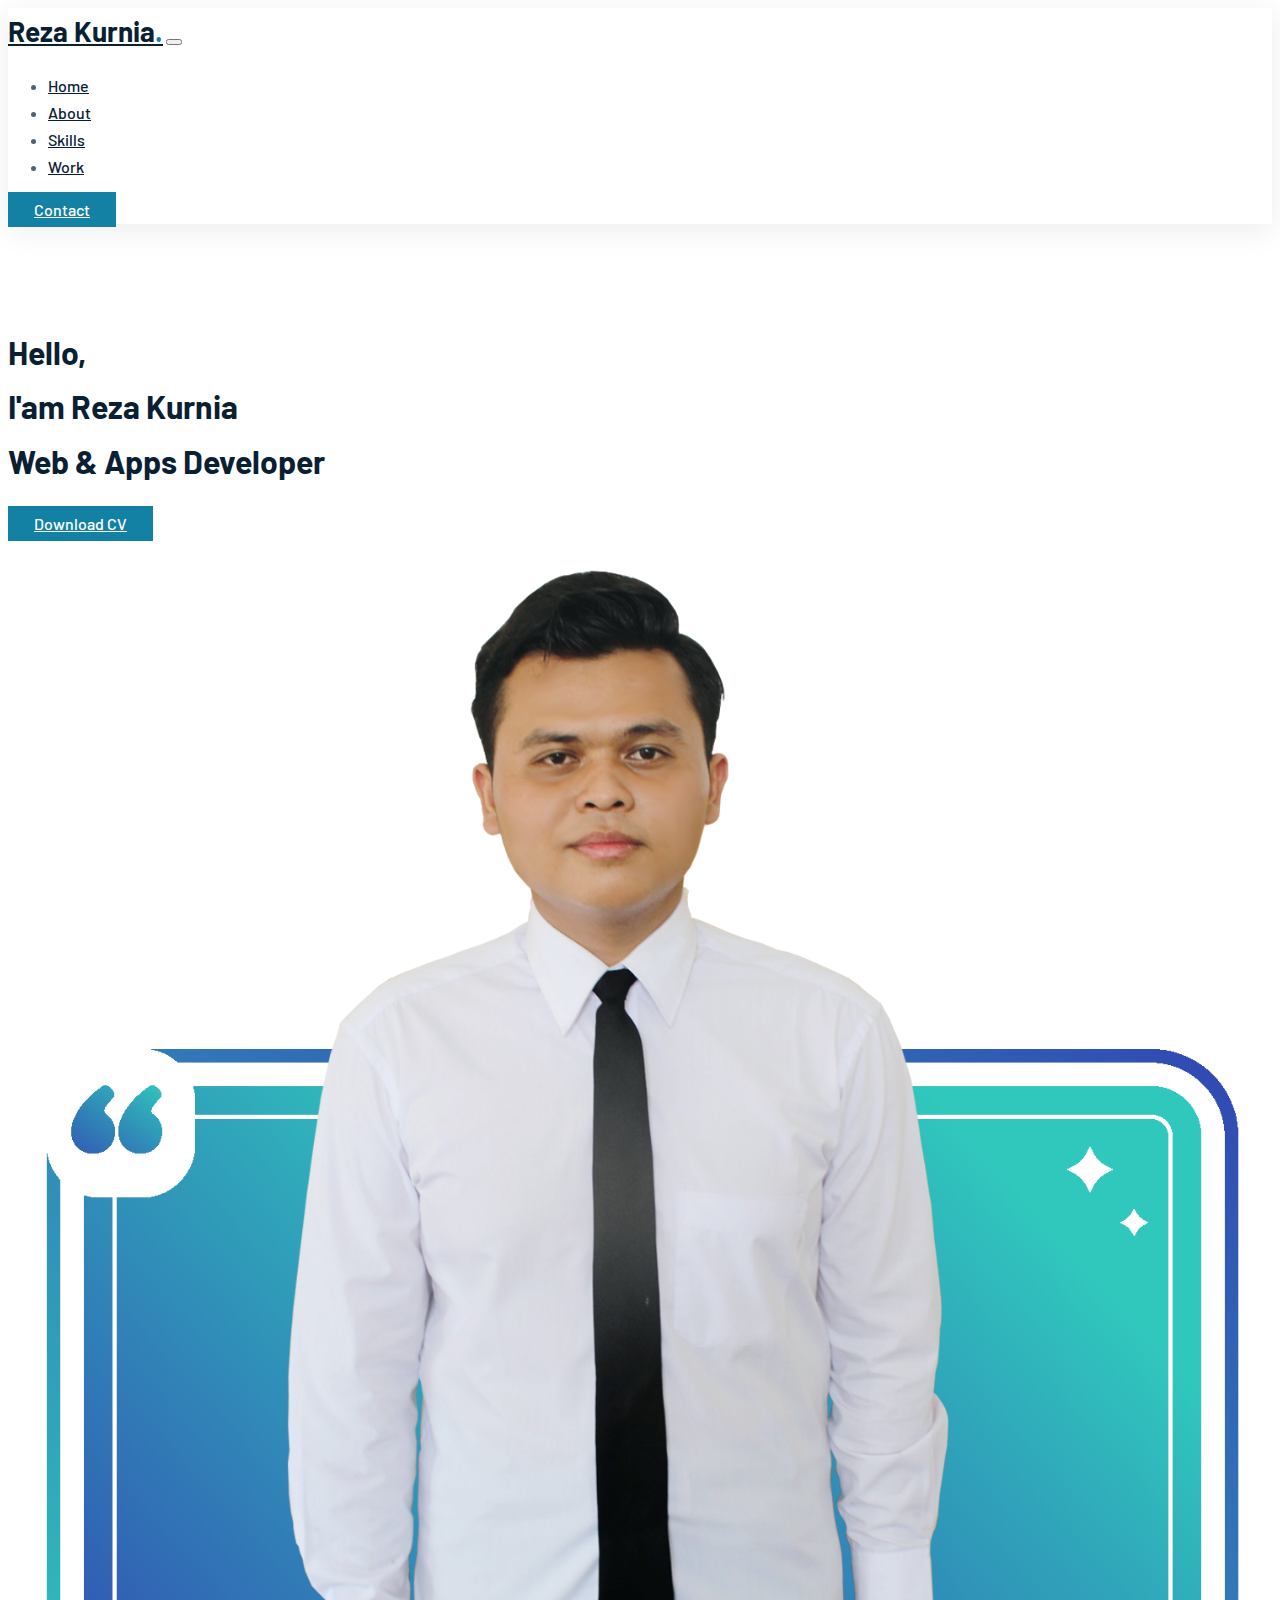
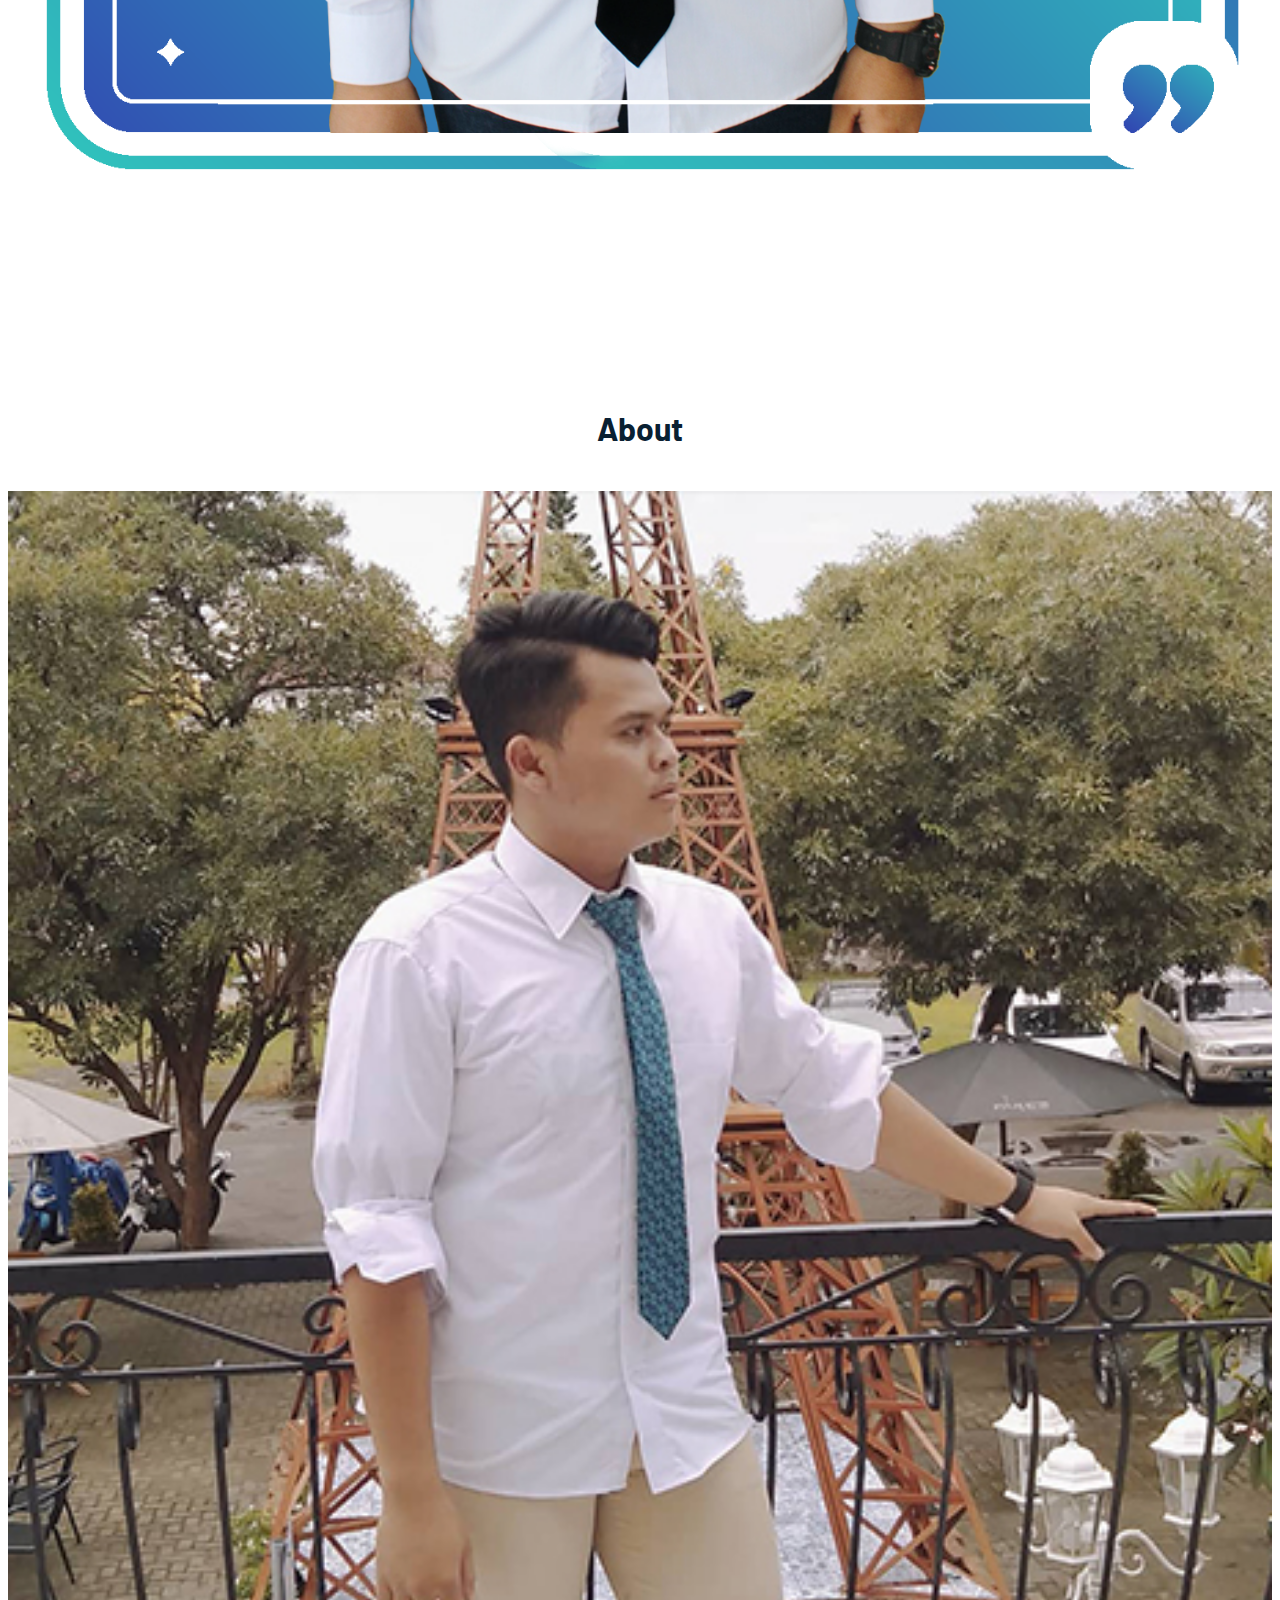
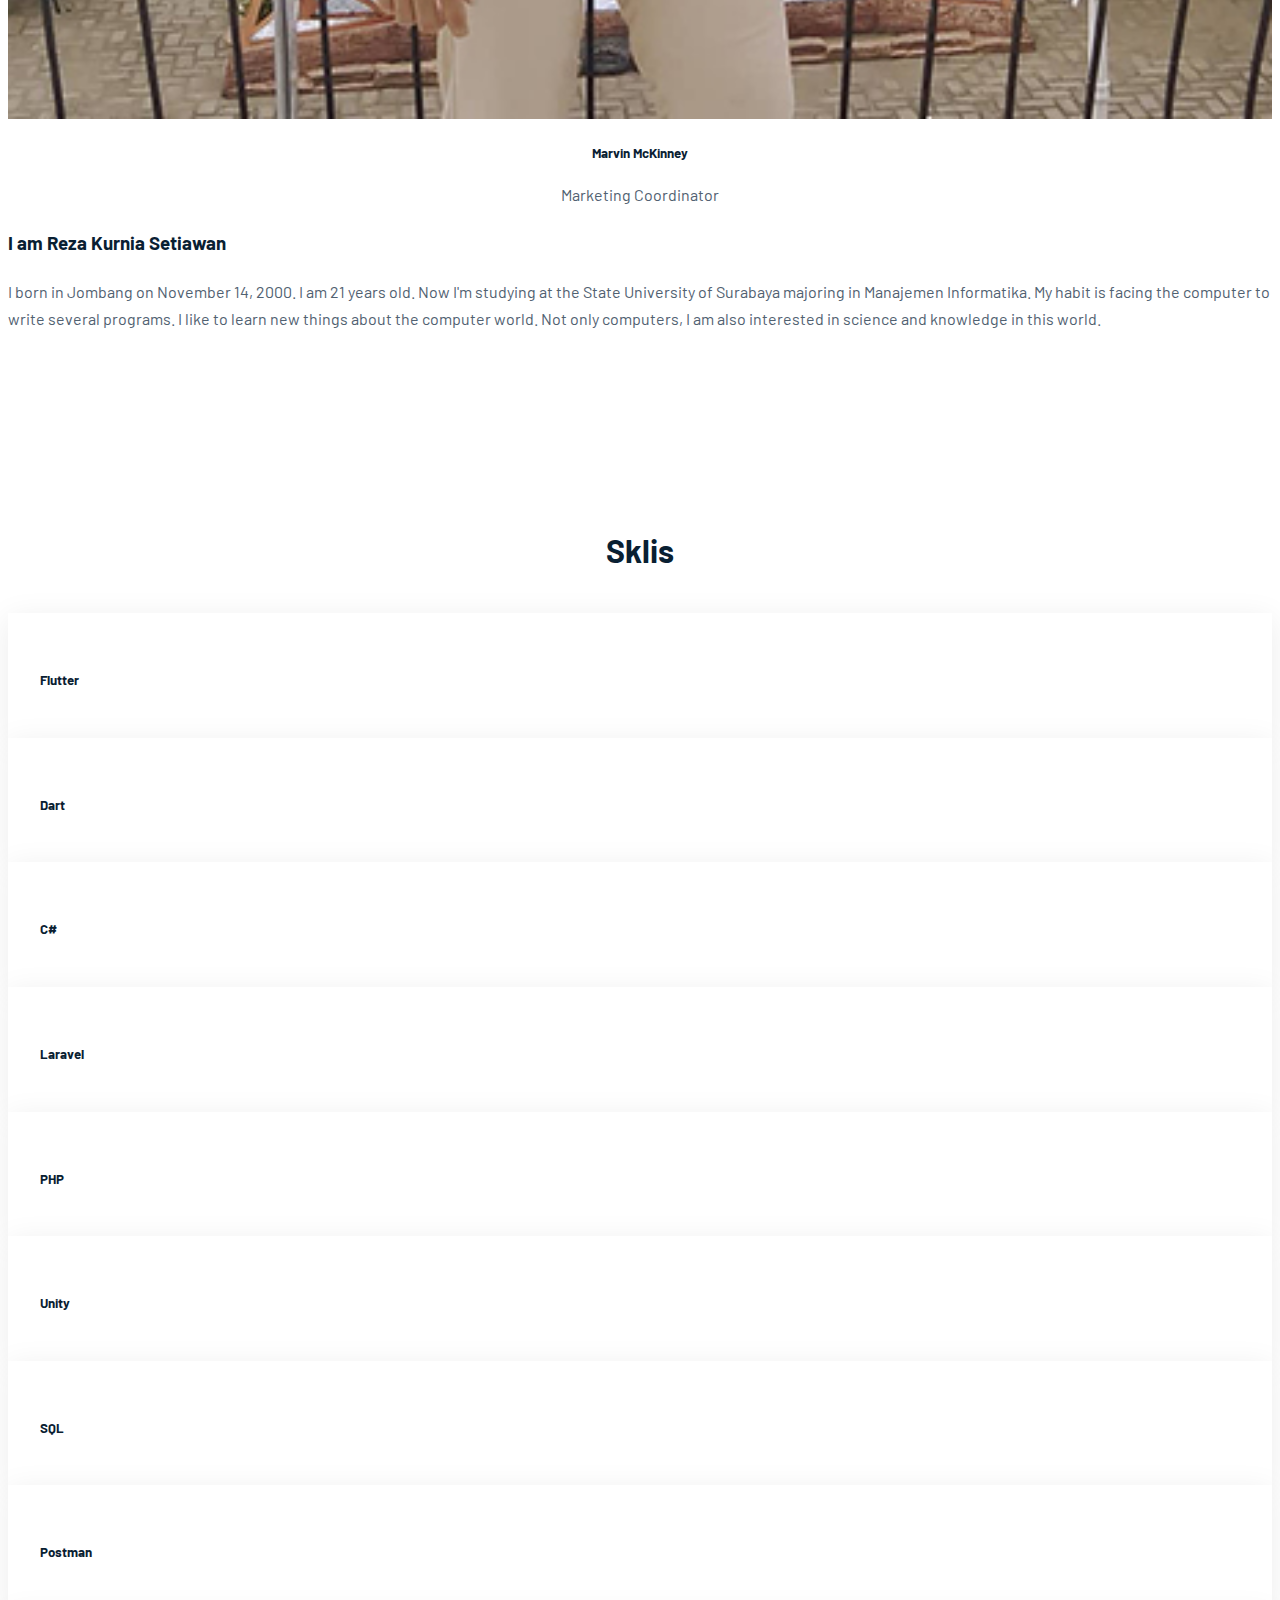
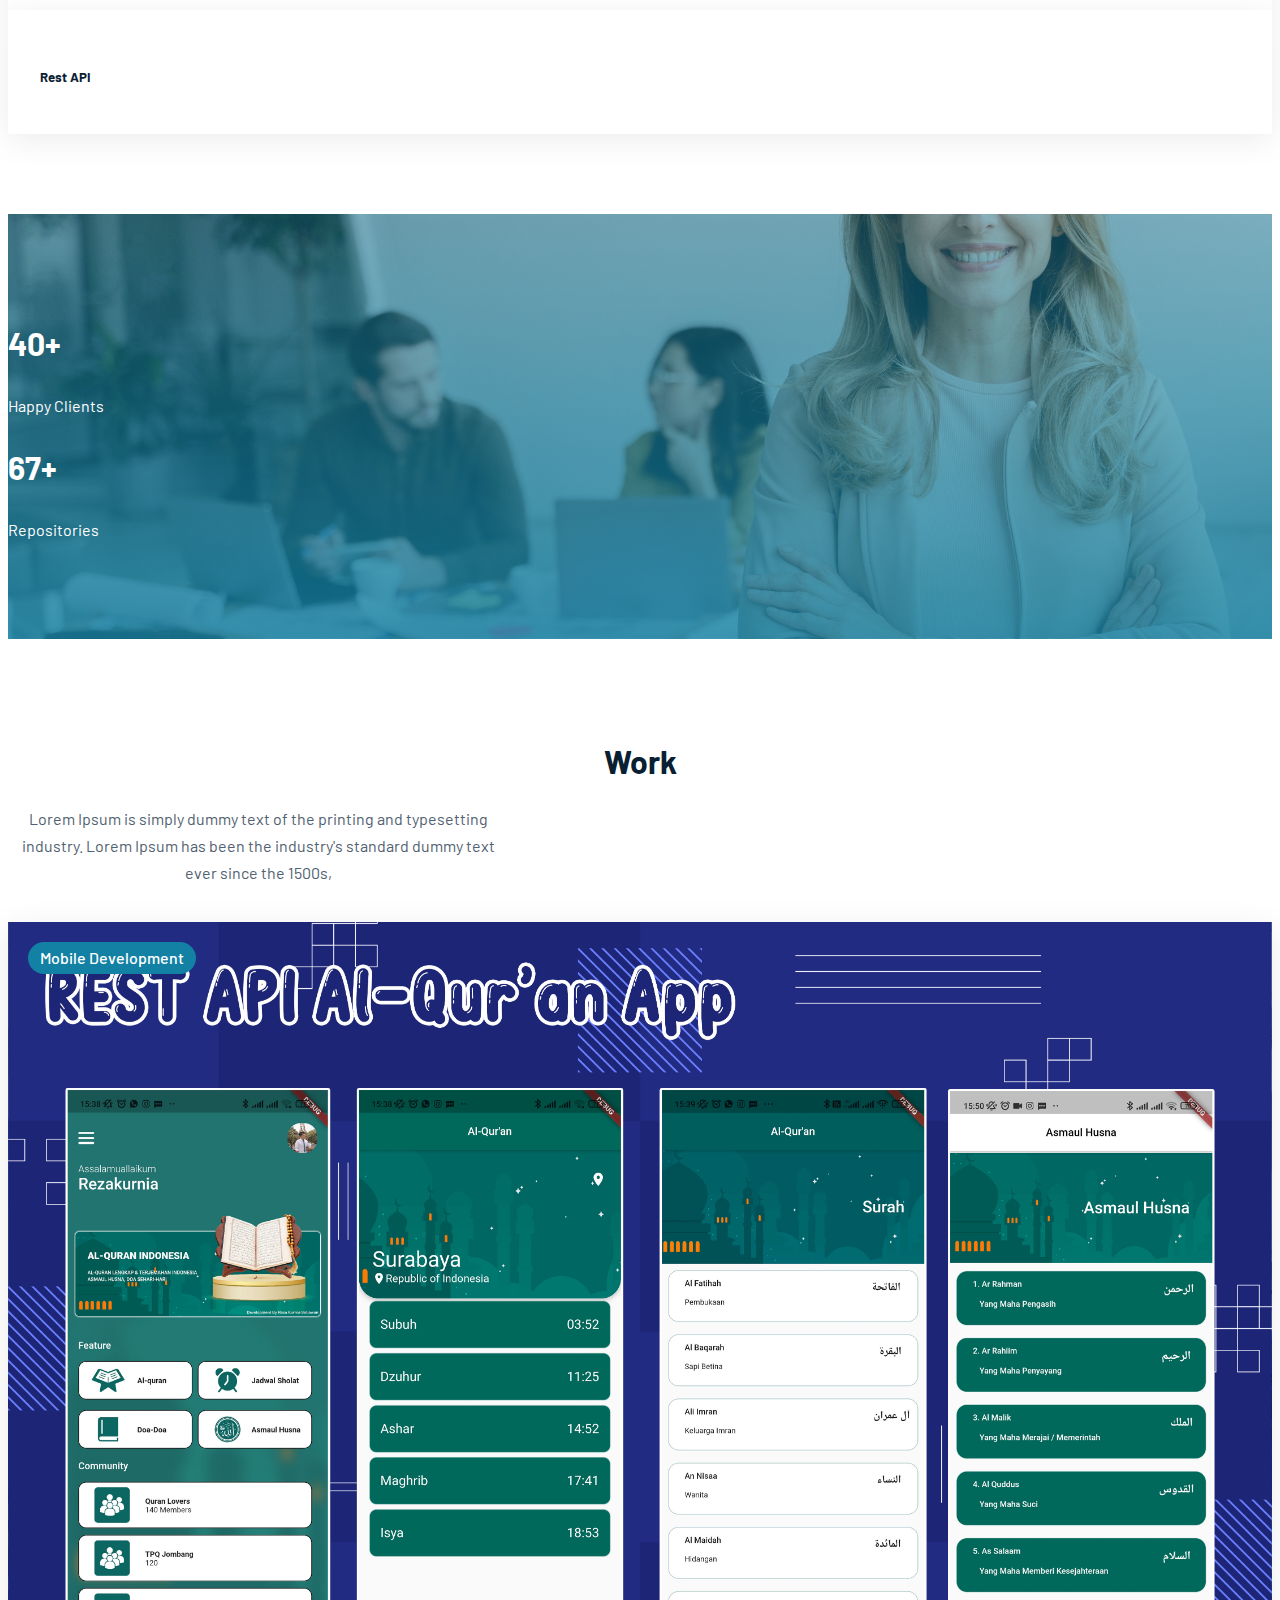
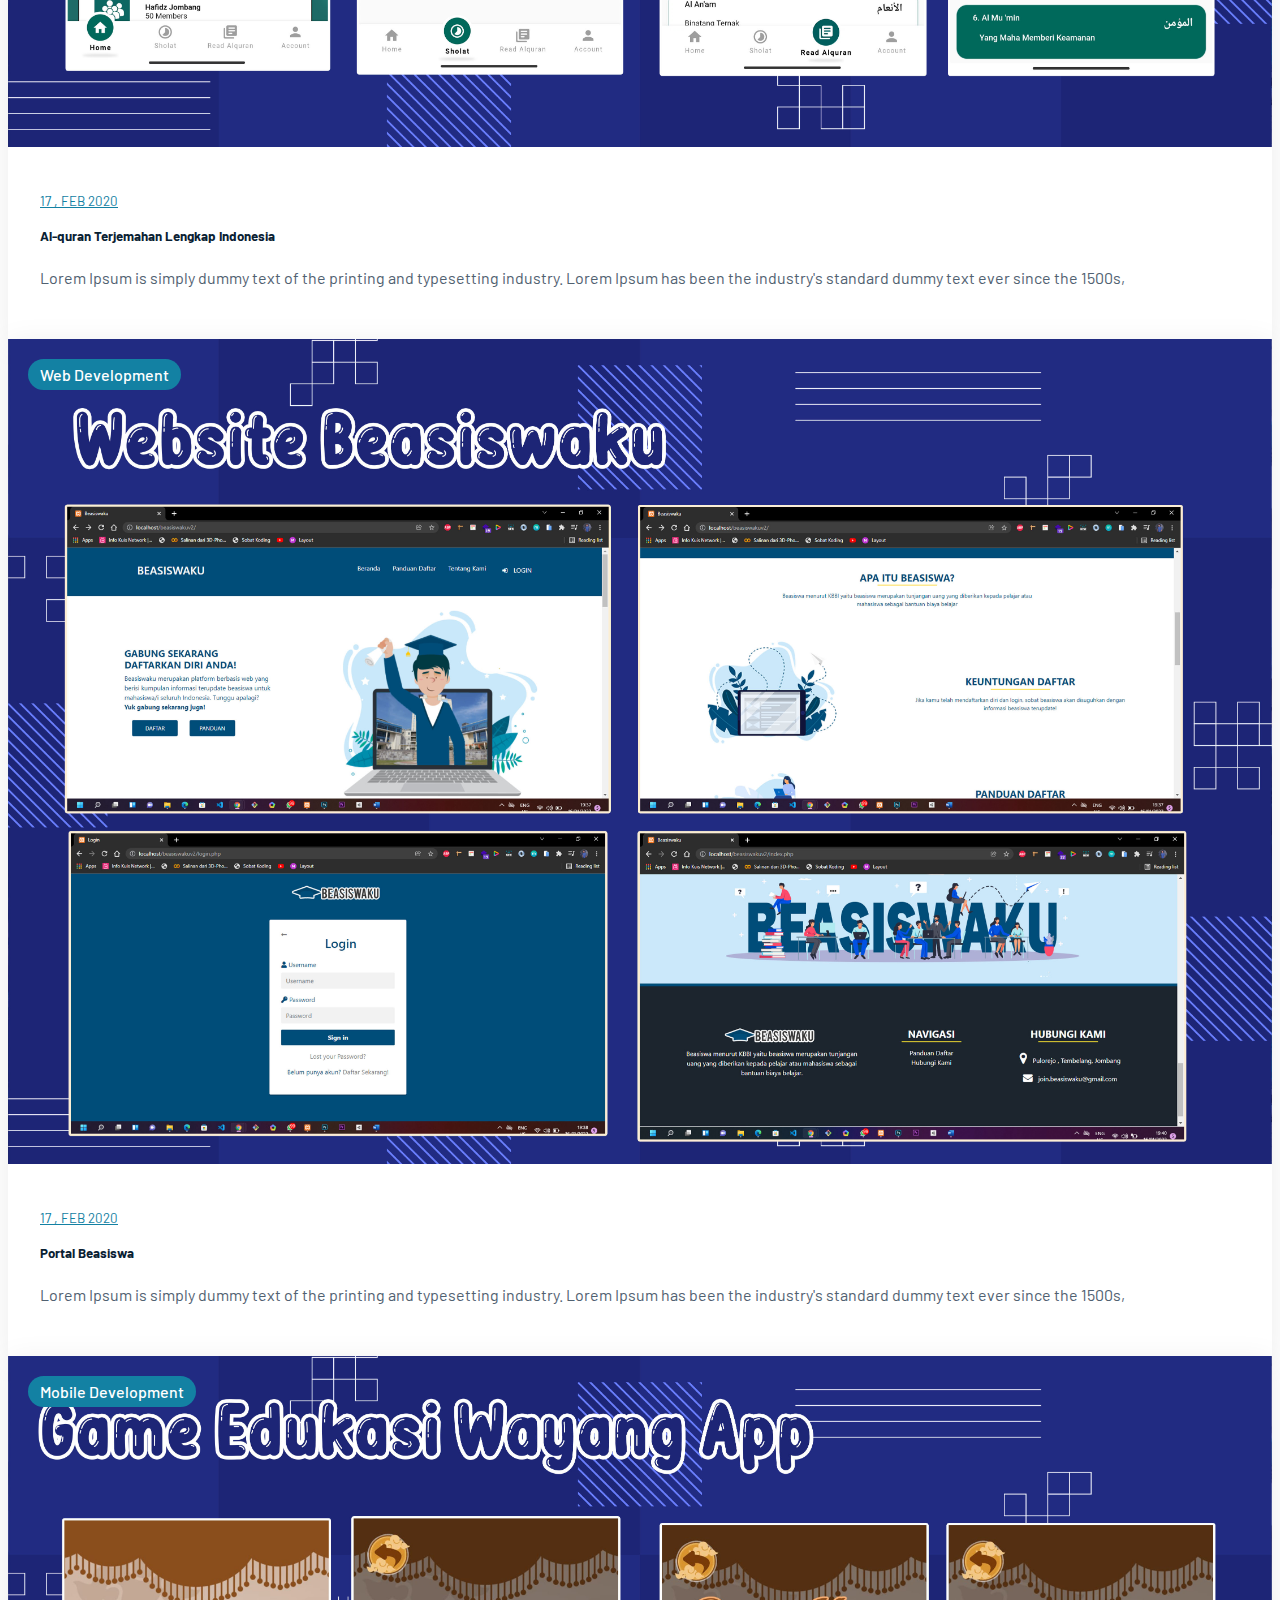
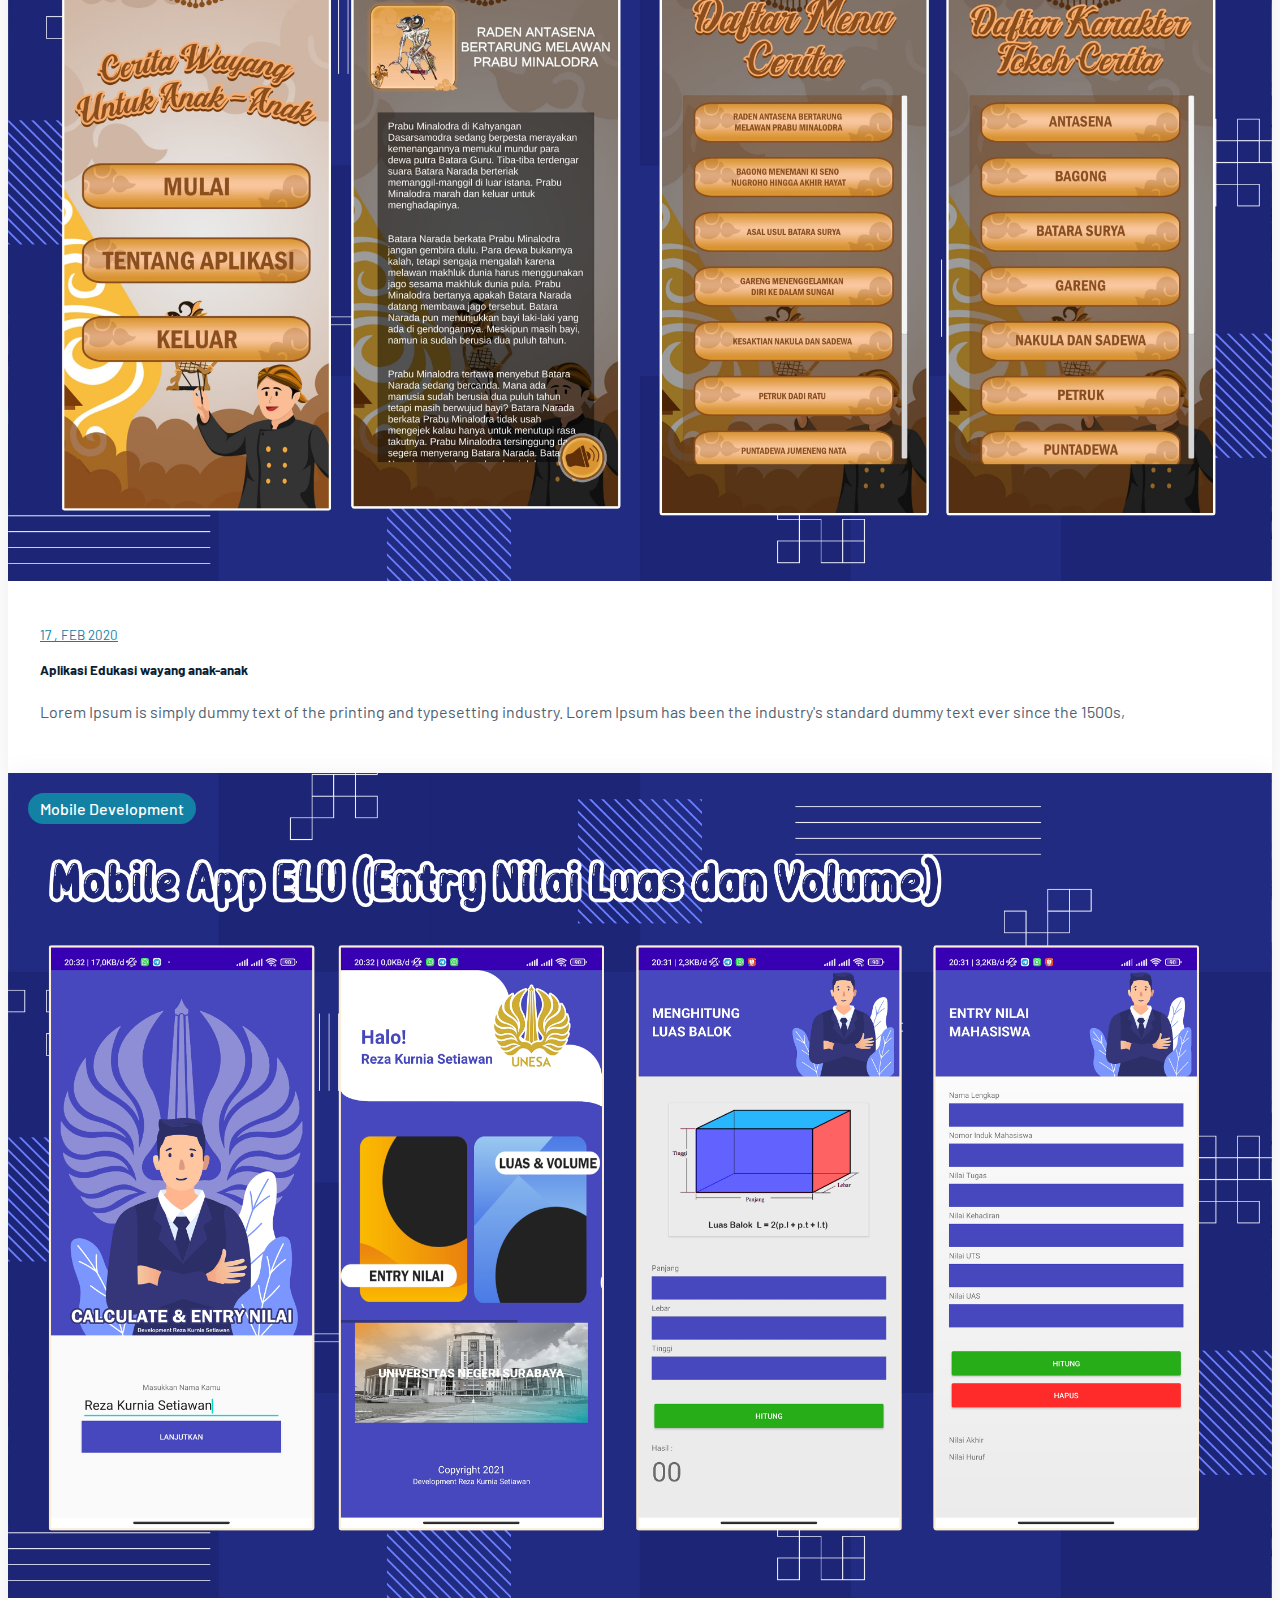
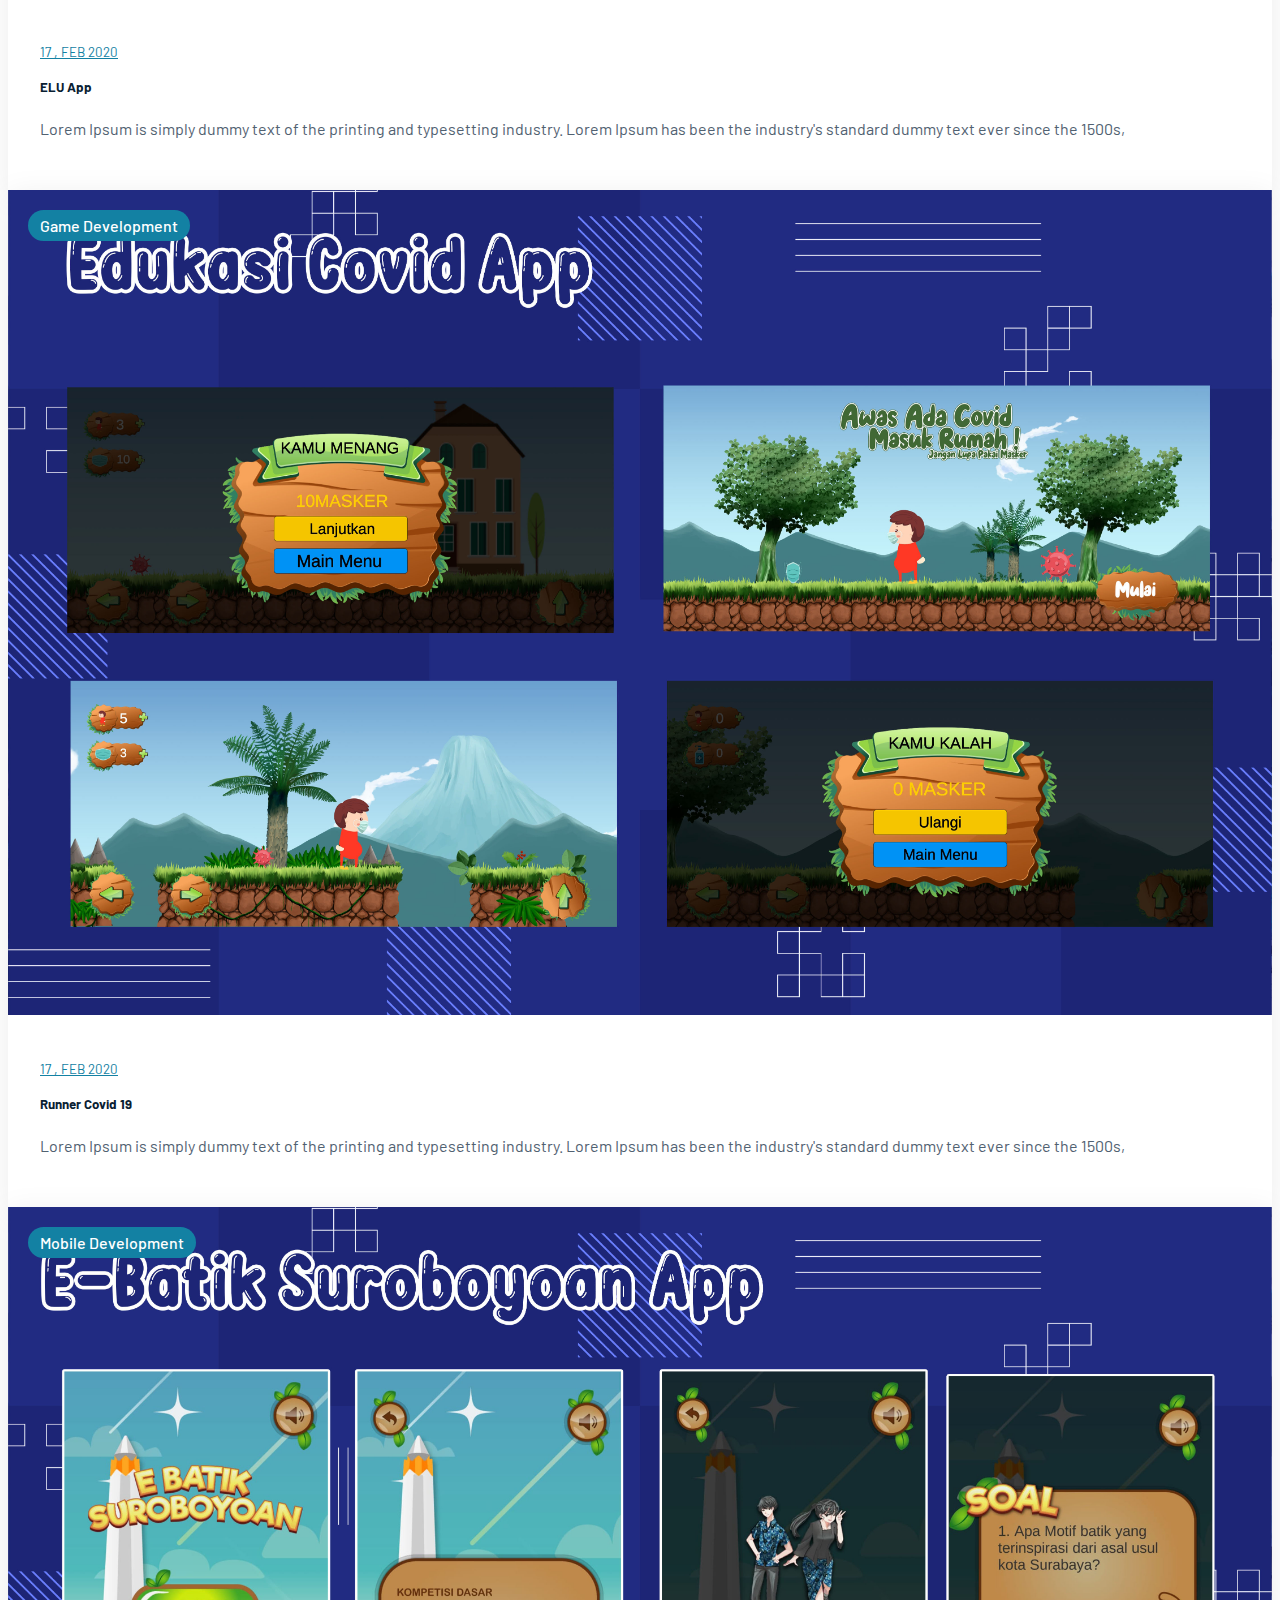
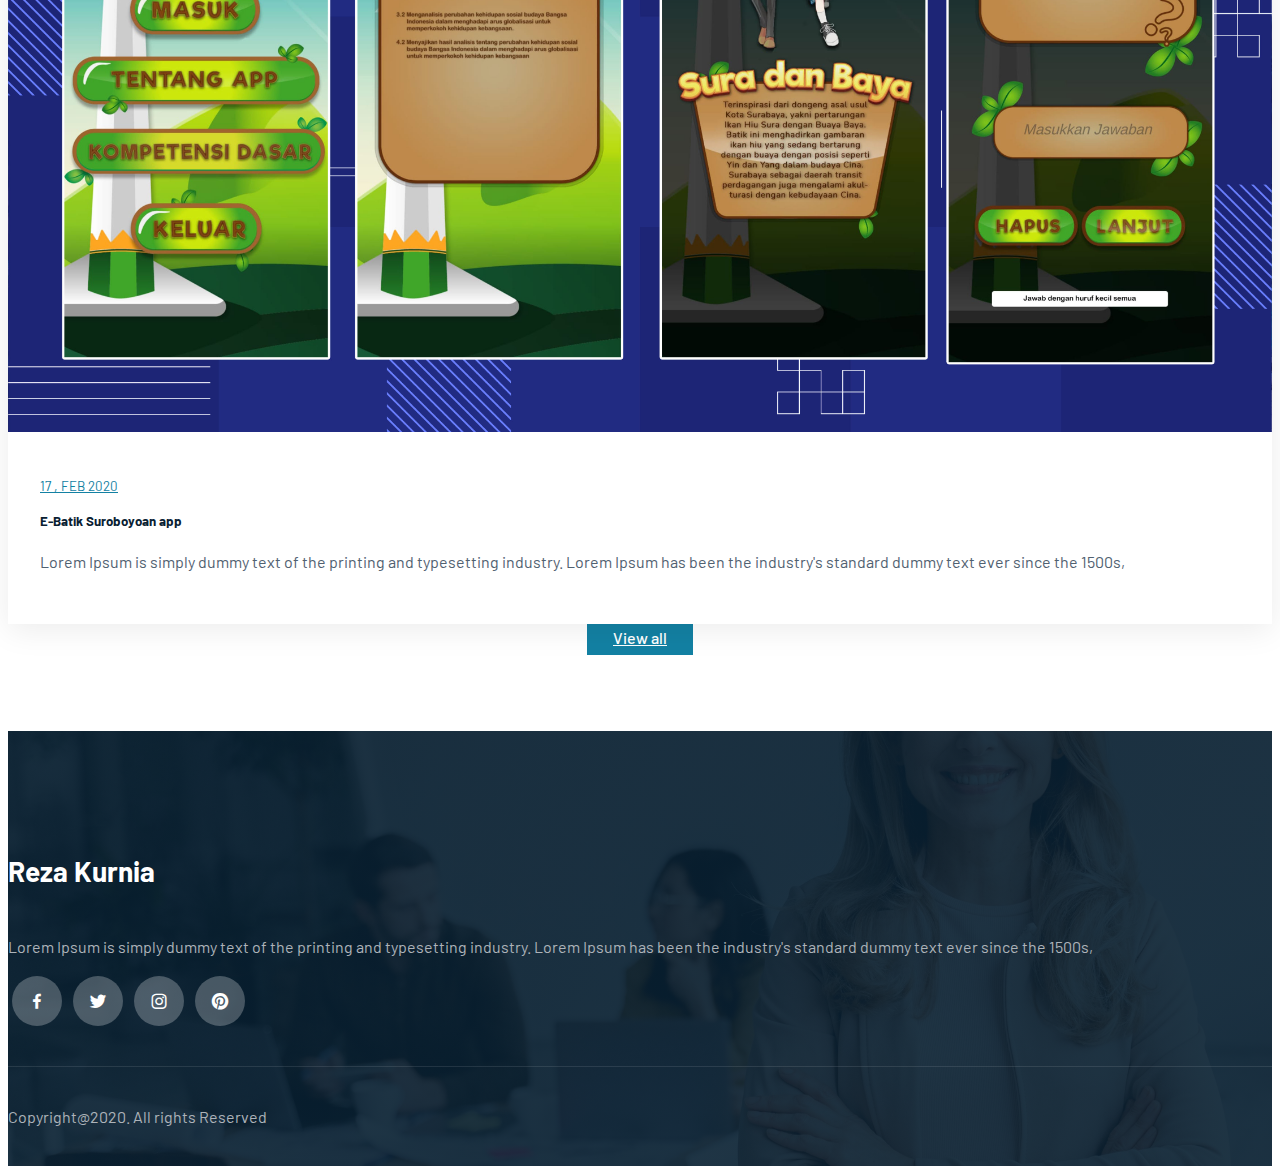
==== index.html @ 463d32c1 "Commit pertama" ====
<!doctype html>
<html lang="en">

<head>
    <meta charset="utf-8">
    <meta name="viewport" content="width=device-width, initial-scale=1">
    <title>Portofolio</title>
    <!-- CSS only -->
    <link href="https://cdn.jsdelivr.net/npm/bootstrap@5.2.0/dist/css/bootstrap.min.css" rel="stylesheet"
        integrity="sha384-gH2yIJqKdNHPEq0n4Mqa/HGKIhSkIHeL5AyhkYV8i59U5AR6csBvApHHNl/vI1Bx" crossorigin="anonymous">
    <link href='https://unpkg.com/boxicons@2.1.1/css/boxicons.min.css' rel='stylesheet'>
    <link rel="stylesheet" href="css/style-custom.css">
</head>

<body>
    <nav class="navbar navbar-expand-lg navbar-light bg-white sticky-top">
        <div class="container">
            <a class="navbar-brand" href="#">Reza Kurnia<span class="dot">.</span></a>
            <button class="navbar-toggler" type="button" data-bs-toggle="collapse" data-bs-target="#navbarNav"
                aria-controls="navbarNav" aria-expanded="false" aria-label="Toggle navigation">
                <span class="navbar-toggler-icon"></span>
            </button>
            <div class="collapse navbar-collapse" id="navbarNav">
                <ul class="navbar-nav ms-auto">
                    <li class="nav-item">
                        <a class="nav-link" href="#home">Home</a>
                    </li>
                    <li class="nav-item">
                        <a class="nav-link" href="#about">About</a>
                    </li>
                    <li class="nav-item">
                        <a class="nav-link" href="#skills">Skills</a>
                    </li>
                    <li class="nav-item">
                        <a class="nav-link" href="#work">Work</a>
                    </li>
                </ul>
                <a href="#" class="btn btn-brand ms-lg-3">Contact</a>
            </div>
        </div>
    </nav>

    <!-- HOME -->
    <section id="home">
        <div class="container">
            <div class="row justify-content-lg-evenly">
                <div class="col-lg-7 py-5 mt-lg-3">
                    <div class="row">
                        <div class="col-12 col-lg-10 offset-lg-1 text-black">
                            <h1 class="display-4 my-4">Hello,<br />I'am Reza Kurnia <br />Web & Apps Developer</h1>
                            <a href="#" class="btn btn-brand">Download CV</a>
                        </div>
                    </div>
                </div>
                <div class="col-lg-5">
                    <img src="img/about.png" alt="">
                </div>
            </div>
        </div>
    </section>

    <section id="about">
        <div class="container">
            <div class="row">
                <div class="col-12">
                    <div class="intro">
                        <h1>About</h1>
                    </div>
                </div>
            </div>
            <div class="row justify-content-center">
                <div class="col-lg-4 col-md-8">
                    <div class="team-member">
                        <div class="image">
                            <img src="img/reza.jpg" alt="">
                            <div class="social-icons">
                                <a href="#"><i class='bx bxl-facebook'></i></a>
                                <a href="#"><i class='bx bxl-twitter'></i></a>
                                <a href="#"><i class='bx bxl-instagram'></i></a>
                                <a href="#"><i class='bx bxl-pinterest'></i></a>
                            </div>
                            <div class="overlay"></div>
                        </div>

                        <h5>Marvin McKinney</h5>
                        <p>Marketing Coordinator</p>
                    </div>
                </div>
                <div class="col-lg-1"></div>
                <div class="col-lg-6 col-md-8">
                    <div class="pt-lg-4 ">
                        <h3>I am Reza Kurnia Setiawan</h3>
                        <p class="mx-auto">I born in Jombang on November 14, 2000. I am 21
                            years old. Now I'm studying at the State University of Surabaya majoring in Manajemen
                            Informatika. My habit is facing the computer to write several programs. I like to learn new
                            things about the computer world. Not only computers, I am also interested in science and
                            knowledge in this world.</p>
                    </div>
                </div>
            </div>
        </div>
    </section>

    <section id="skills" class="text-center">
        <div class="container">
            <div class="row">
                <div class="col-12">
                    <div class="intro">
                        <h1>Sklis</h1>
                    </div>
                </div>
            </div>
            <div class="row g-4">
                <div class="col-lg-4 col-md-6">
                    <div class="service">
                        <h5>Flutter</h5>
                    </div>
                </div>
                <div class="col-lg-4 col-md-6">
                    <div class="service">
                        <h5>Dart</h5>
                    </div>
                </div>
                <div class="col-lg-4 col-md-6">
                    <div class="service">
                        <h5>C#</h5>
                    </div>
                </div>
                <div class="col-lg-4 col-md-6">
                    <div class="service">
                        <h5>Laravel</h5>
                    </div>
                </div>
                <div class="col-lg-4 col-md-6">
                    <div class="service">
                        <h5>PHP</h5>    
                    </div>
                </div>
                <div class="col-lg-4 col-md-6">
                    <div class="service">
                        <h5>Unity</h5>
                    </div>
                </div>
                <div class="col-lg-4 col-md-6">
                    <div class="service">
                        <h5>SQL</h5>
                    </div>
                </div>
                <div class="col-lg-4 col-md-6">
                    <div class="service">
                        <h5>Postman</h5>    
                    </div>
                </div>
                <div class="col-lg-4 col-md-6">
                    <div class="service">
                        <h5>Rest API</h5>
                    </div>
                </div>
            </div>
        </div>
    </section>

    <section id="milestone">
        <div class="container">
            <div class="row text-center justify-content-center gy-4">
                <div class="col-lg-2 col-sm-6">
                    <h1 class="display-4">40+</h1>
                    <p class="mb-0">Happy Clients</p>
                </div>
                <div class="col-lg-2 col-sm-6">
                    <h1 class="display-4">67+</h1>
                    <p class="mb-0">Repositories</p>
                </div>
            </div>
        </div>
    </section>

    <section id="work">
        <div class="container">
            <div class="row">
                <div class="col-12">
                    <div class="intro">
                        <h1>Work</h1>
                        <p class="mx-auto">Lorem Ipsum is simply dummy text of the printing and typesetting industry.
                            Lorem Ipsum has been the industry's standard dummy text ever since the 1500s,</p>
                    </div>
                </div>
            </div>
            <div class="row">
                <div class="col-md-4">
                    <article class="blog-post">
                        <img src="img/1.jpg" alt="">
                        <a href="#" class="tag">Mobile Development</a>
                        <div class="content">
                            <small>17 , Feb 2020</small>
                            <h5>Al-quran Terjemahan Lengkap Indonesia</h5>
                            <p>Lorem Ipsum is simply dummy text of the printing and typesetting industry. Lorem Ipsum
                                has been the industry's standard dummy text ever since the 1500s,</p>
                        </div>
                    </article>
                </div>
                <div class="col-md-4">
                    <article class="blog-post">
                        <img src="img/2.jpg" alt="">
                        <a href="#" class="tag">Web Development</a>
                        <div class="content">
                            <small>17 , Feb 2020</small>
                            <h5>Portal Beasiswa</h5>
                            <p>Lorem Ipsum is simply dummy text of the printing and typesetting industry. Lorem Ipsum
                                has been the industry's standard dummy text ever since the 1500s,</p>
                        </div>
                    </article>
                </div>
                <div class="col-md-4">
                    <article class="blog-post">
                        <img src="img/3.jpg" alt="">
                        <a href="#" class="tag">Mobile Development</a>
                        <div class="content">
                            <small>17 , Feb 2020</small>
                            <h5>Aplikasi Edukasi wayang anak-anak</h5>
                            <p>Lorem Ipsum is simply dummy text of the printing and typesetting industry. Lorem Ipsum
                                has been the industry's standard dummy text ever since the 1500s,</p>
                        </div>
                    </article>
                </div>
            </div>
            <div class="row mt-lg-5">
                <div class="col-md-4">
                    <article class="blog-post">
                        <img src="img/4.jpg" alt="">
                        <a href="#" class="tag">Mobile Development</a>
                        <div class="content">
                            <small>17 , Feb 2020</small>
                            <h5>ELU App</h5>
                            <p>Lorem Ipsum is simply dummy text of the printing and typesetting industry. Lorem Ipsum
                                has been the industry's standard dummy text ever since the 1500s,</p>
                        </div>
                    </article>
                </div>
                <div class="col-md-4">
                    <article class="blog-post">
                        <img src="img/5.jpg" alt="">
                        <a href="#" class="tag">Game Development</a>
                        <div class="content">
                            <small>17 , Feb 2020</small>
                            <h5>Runner Covid 19</h5>
                            <p>Lorem Ipsum is simply dummy text of the printing and typesetting industry. Lorem Ipsum
                                has been the industry's standard dummy text ever since the 1500s,</p>
                        </div>
                    </article>
                </div>
                <div class="col-md-4">
                    <article class="blog-post">
                        <img src="img/6.jpg" alt="">
                        <a href="#" class="tag">Mobile Development</a>
                        <div class="content">
                            <small>17 , Feb 2020</small>
                            <h5>E-Batik Suroboyoan app</h5>
                            <p>Lorem Ipsum is simply dummy text of the printing and typesetting industry. Lorem Ipsum
                                has been the industry's standard dummy text ever since the 1500s,</p>
                        </div>
                    </article>
                </div>
            </div>
            <div class="row mt-lg-5">
                <div class="col-md-4"></div>
                <div class="col-md-4">
                    <center> <a href="detail.html" class="btn btn-brand ms-lg-3">View all</a></center>
                </div>
                <div class="col-md-4"></div>
            </div>

        </div>
    </section>

    <footer>
        <div class="footer-top text-center">
            <div class="container">
                <div class="row justify-content-center">
                    <div class="col-lg-6 text-center">
                        <h4 class="navbar-brand">Reza Kurnia</h4>
                        <p>Lorem Ipsum is simply dummy text of the printing and typesetting industry. Lorem Ipsum has
                            been the industry's standard dummy text ever since the 1500s,</p>
                        <div class="col-auto social-icons">
                            <a href="#"><i class='bx bxl-facebook'></i></a>
                            <a href="#"><i class='bx bxl-twitter'></i></a>
                            <a href="#"><i class='bx bxl-instagram'></i></a>
                            <a href="#"><i class='bx bxl-pinterest'></i></a>
                        </div>
                    </div>
                </div>
            </div>
        </div>
        <div class="footer-bottom text-center">
            <p class="mb-0">Copyright@2020. All rights Reserved</p>
        </div>
    </footer>
    <script src="https://cdn.jsdelivr.net/npm/bootstrap@5.2.0/dist/js/bootstrap.bundle.min.js"
        integrity="sha384-A3rJD856KowSb7dwlZdYEkO39Gagi7vIsF0jrRAoQmDKKtQBHUuLZ9AsSv4jD4Xa"
        crossorigin="anonymous"></script>
</body>

</html>
---- css/style-custom.css ----
@import url('https://fonts.googleapis.com/css2?family=Barlow:wght@400;500;600;700&display=swap');

:root {
    --brand: #1381a3;
    --dark: #092032;
    --body: #516171;
    --border: rgba(0,0,0,0.08);
    --shadow: 0px 6px 30px rgba(0, 0, 0, 0.08);
    
}
body {
    font-family: "Barlow", sans-serif;
    color: var(--body);
    line-height: 1.7;
}

h1,h2,h3,h4,h5,h6,
.display-1,.display-2,.display-3,.display-4 {
    font-weight: 700;
    color: var(--dark);
}

.bg-cover {
    background-size: cover;
    background-position: center;
    background-repeat: no-repeat;
}

img {
    width: 100%;
}

a {
    color: var(--dark);
    transition: all 0.4s ease;
    font-weight: 500;
}

a:hover {
    color: var(--brand);
}

section {
    padding-top: 80px;
    padding-bottom: 80px;
}

.text-brand {
    color: var(--brand) !important;
}




/* navbar */
.top-nav {
    background-color: var(--brand);
    color: #fff;
    padding-top: 5px;
    padding-bottom: 5px;
}

.top-nav p {
    display: inline-block;
    margin-bottom: 0;
    margin-right: 10px;
}

.top-nav span,
.top-nav i {
    vertical-align: middle;
}

.navbar {
    box-shadow: var(--shadow);
}

.social-icons a {
    width: 28px;
    height: 28px;
    display: inline-flex;
    color: #fff;
    background-color: rgba(255, 255, 255, 0.25);
    text-decoration: none;
    align-items: center;
    justify-content: center;
    border-radius: 100px;
}

.social-icons a:hover {
    background-color: #fff;
    color: var(--brand);
}

.navbar .navbar-nav .nav-link {
    color: var(--dark);
}

.navbar .navbar-nav .nav-link:hover {
    color: var(--brand);
}

.navbar .navbar-nav .nav-link.active {
    color: var(--brand);
}

.navbar-brand {
    font-size: 28px;
    font-weight: 700;
}

.navbar-brand .dot {
    color: var(--brand);
}

.btn {
    padding: 8px 26px;
}

.btn-brand {
    border-color: var(--brand);
    background-color: var(--brand);
    color: #fff;
}

.btn-brand:hover {
    background-color: #d64022;
    border-color: #d64022;
    color: #fff;
}

.intro {margin-bottom: 36px;
text-align: center;}

.intro p {
    max-width: 500px;
}
.intro h6{
    color: var(--brand);
    font-weight: 400;
    text-transform: uppercase;
}

.intro h1 {
    margin-top: 15px;
    margin-bottom: 15px;
}

.info-box {
    align-items: center;
    display: flex;
}

.info-box img {
    width: 90px;
}


#milestone {
    background: linear-gradient(#1381a376, #1381a3d2), url(../img/bg_banner1.jpg);
    background-size: cover;
    background-position: center;
    background-repeat: no-repeat;
}

#milestone h1,
#milestone p {
    color: #fff;
}

.service {
    padding: 32px;
    background-color: #fff;
    box-shadow: var(--shadow);
}

.service h5 {
    margin-top: 24px;
    margin-bottom: 14px;
}

.service img {
    width: 90px;
}


.project {
    position: relative;
    overflow: hidden;
    z-index: 2;
}

.project h6 {
    font-weight: 400;
}

.project h6::before {
    content: "";
    height: 2px;
    width: 30px;
    display: inline-block;
    background: var(--brand);
    vertical-align: middle;
    margin-right: 10px;
}


.project .overlay {
    width: 100%;
    height: 220px;
    position: absolute;
    bottom: 0;
    left: 0;
    background: linear-gradient(180deg, rgba(255, 76, 41, 0) 0%, var(--dark) 100%);
}

.project .content {
    position: absolute;
    left: 10%;
    bottom: 10%
}

.project h2,
.project h6 {
    color: #fff;
}

.team-member {
    text-align: center;
}

.team-member .image{
    position: relative;
    z-index: 2;
    overflow: hidden;
}

.team-member .overlay {
    width: 100%;
    height: 100%;
    position: absolute;
    left: 0;
    top: -10%;
    background-color: #1381a3;
    opacity: 0;
    transition: all 0.4s ease;
}

.team-member h5 {
    margin-top: 16px;
    margin-bottom: 4px;
}

.team-member .social-icons {
    position: absolute;
    top: 60%;
    left: 50%;
    transform: translate(-50%, -50%);
    z-index: 2;
    opacity: 0;
    transition: all 0.4s ease;
}

.team-member .social-icons a {
    width: 40px;
    height: 40px;
}

.team-member:hover .social-icons {
    top: 50%;
    opacity: 1;
}

.team-member:hover .overlay {
    top: 0%;
    opacity: 1;
}



.blog-post {
    position: relative;
    background-color: #fff;
    box-shadow: var(--shadow);
}

.blog-post .content {
    padding: 32px;
}

.blog-post a {
    position: absolute;
    top: 20px;
    left: 20px;
    background-color: var(--brand);
    padding: 2px 12px;
    border-radius: 100px;
    text-decoration: none;
    color: #fff;
}

.blog-post h5 {
    margin-top: 12px;
    margin-bottom: 12px;
}

.blog-post small {
    text-transform: uppercase;
    color: var(--brand);
    text-decoration: underline;
}

footer {
    background: linear-gradient(0deg, rgba(8, 32, 50, 0.9), rgba(8, 32, 50, 0.9)), url(../img/bg_banner1.jpg), #082032;;
    background-size: cover;
    background-position: center;
    background-repeat: no-repeat;
}

footer .footer-top {
    padding-top: 80px;
    padding-bottom: 40px;
}

.footer-bottom {
    border-top: 1px solid rgba(255, 255, 255, 0.1);
    padding-bottom: 20px;
    padding-top: 20px;
}

footer .navbar-brand {
    color: #fff;
}

footer p {
    color: #ADB3B9;
}

footer .social-icons a {
    width: 50px;
    height: 50px;
    font-size: 20px;
    margin-left: 4px;
    margin-right: 4px;
}

.loader {
    min-height: 100vh;
    display: flex;
    align-items: center;
    justify-content: center;
    background-color: red;
    z-index: 99999;
    position: fixed;
    left: 0;
    right: 0;
}
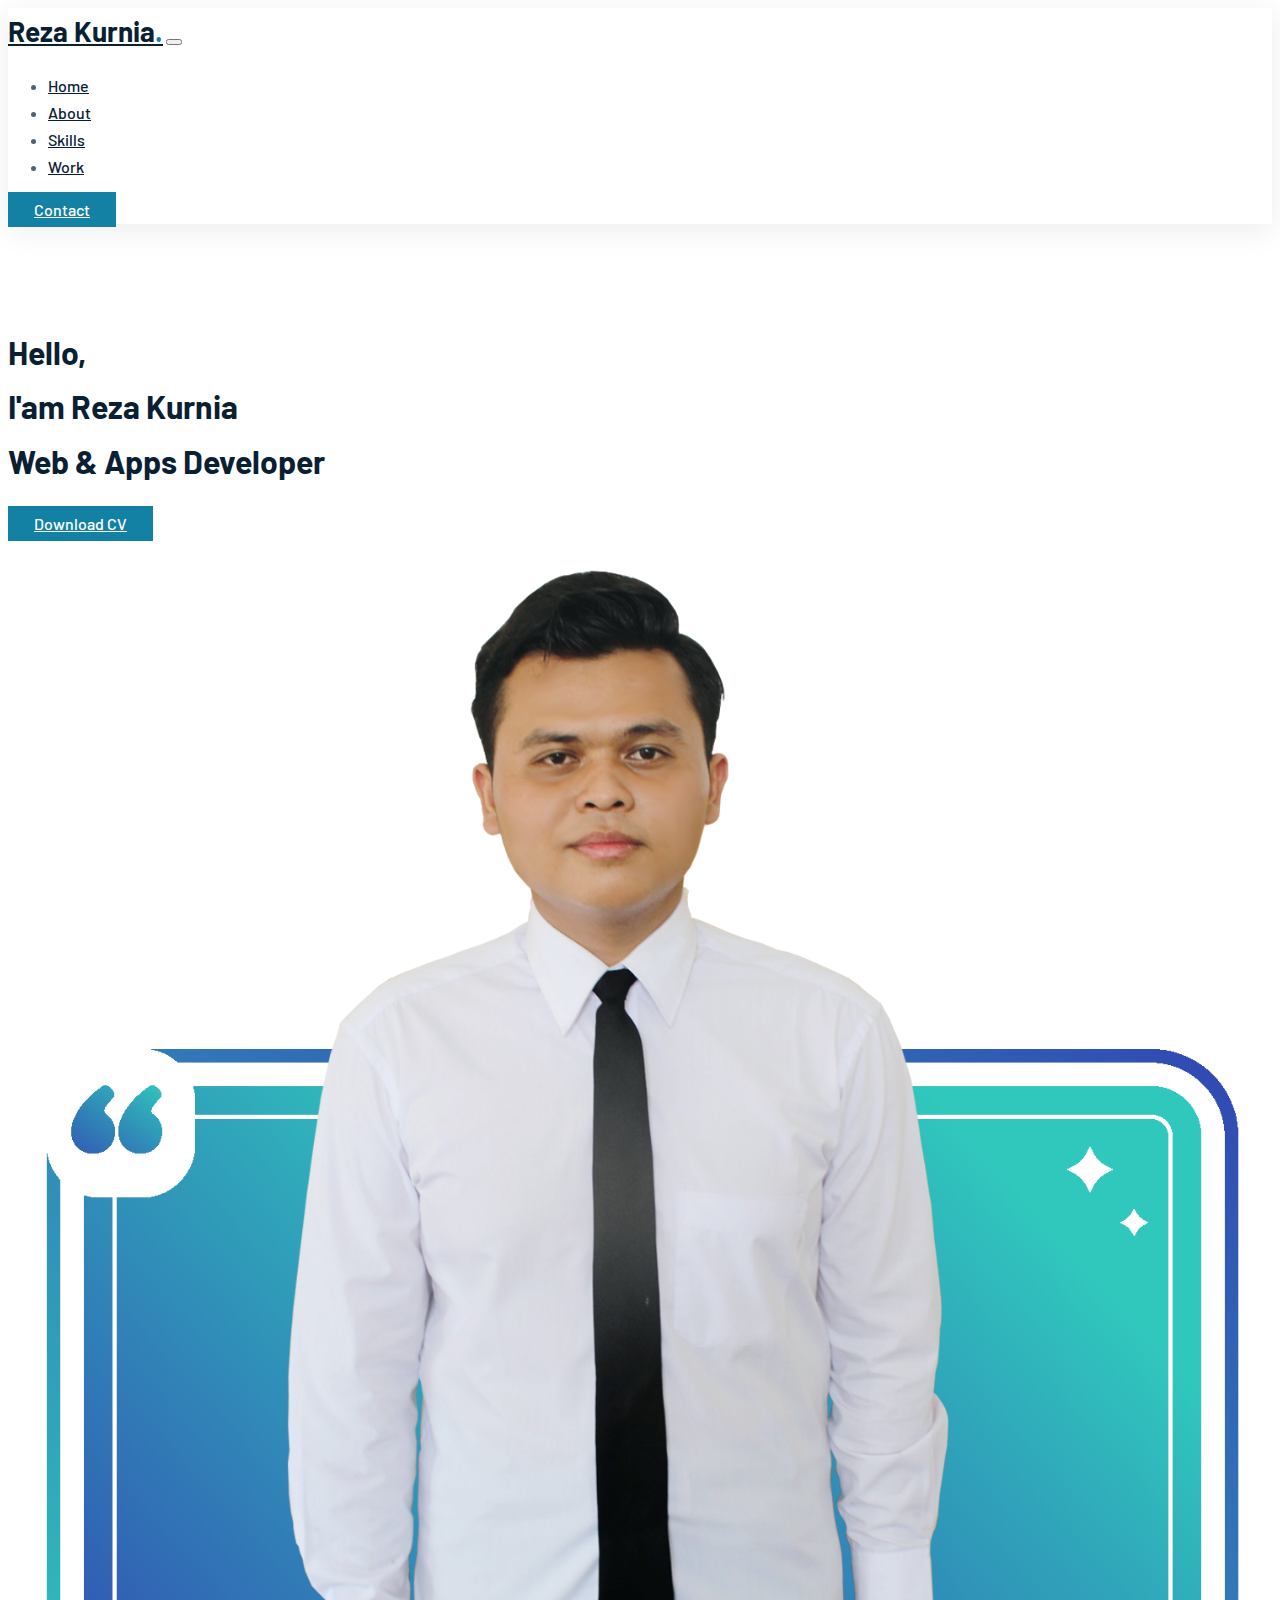
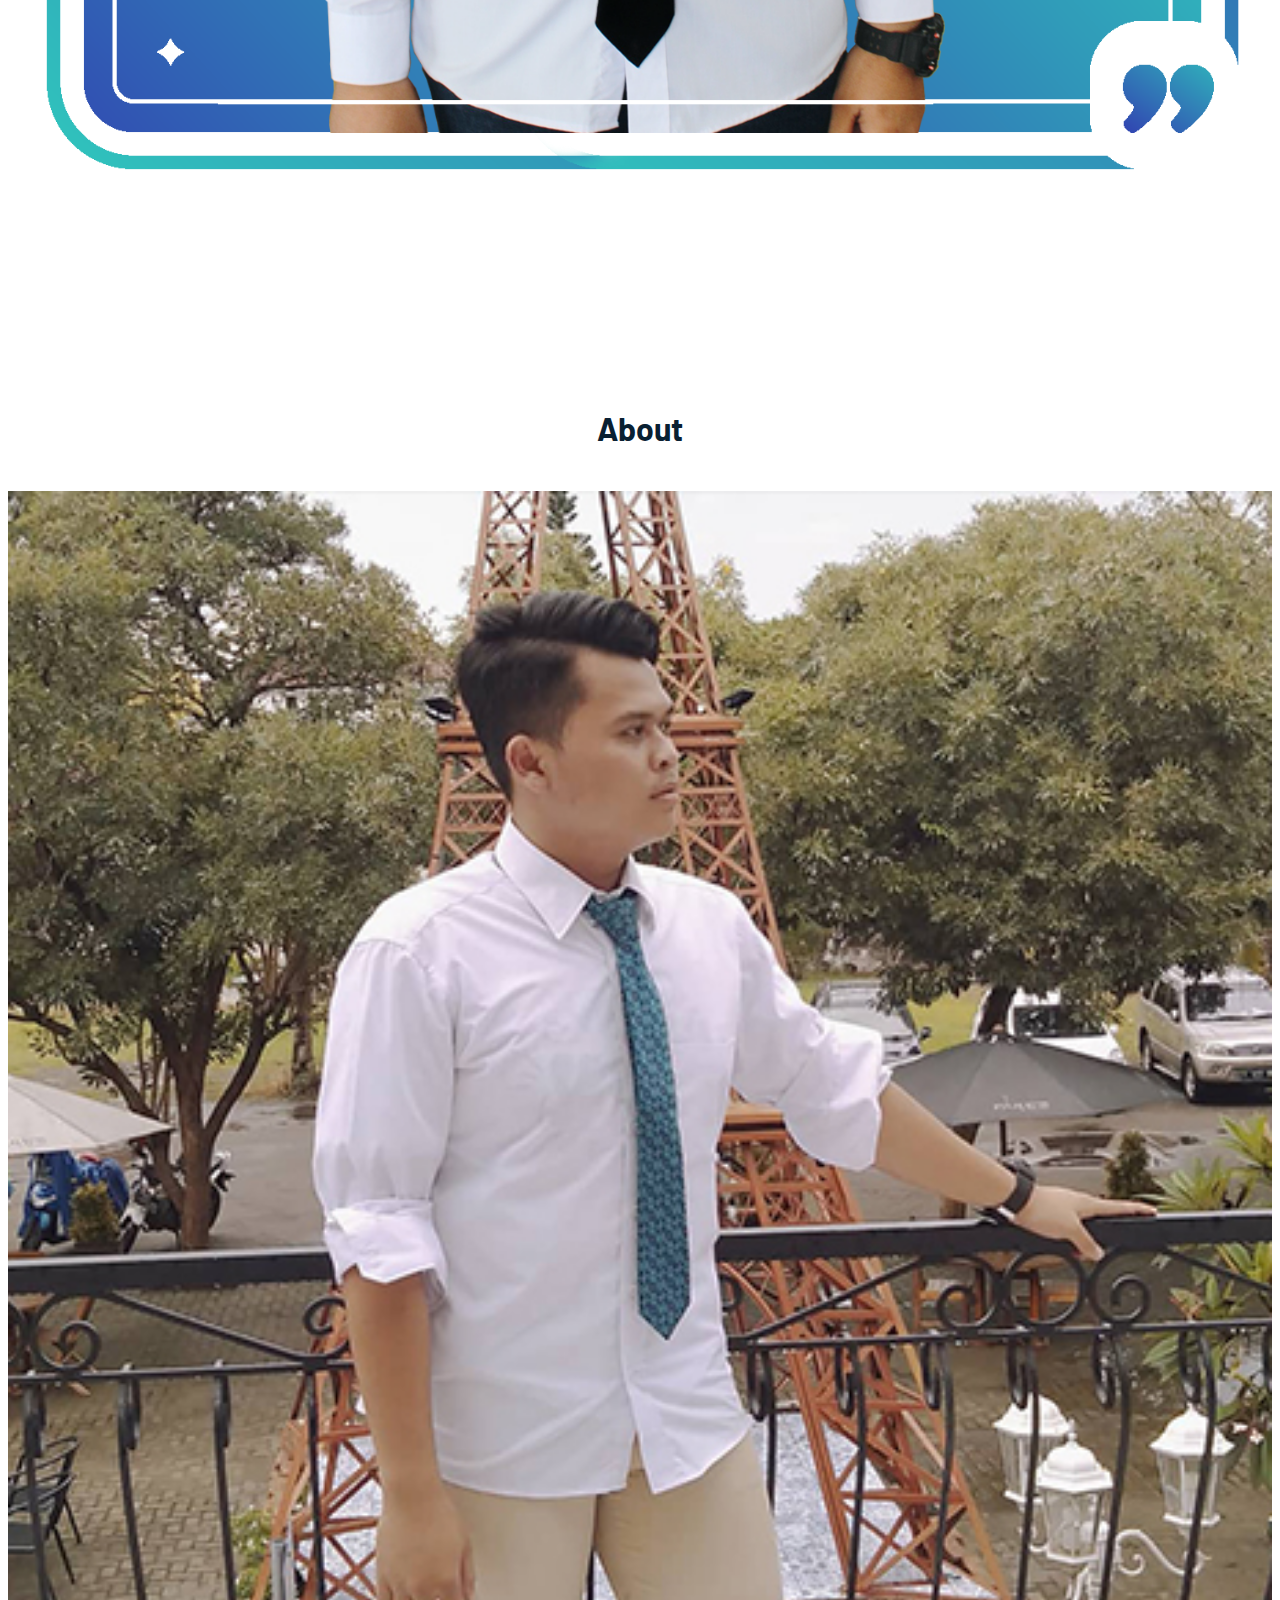
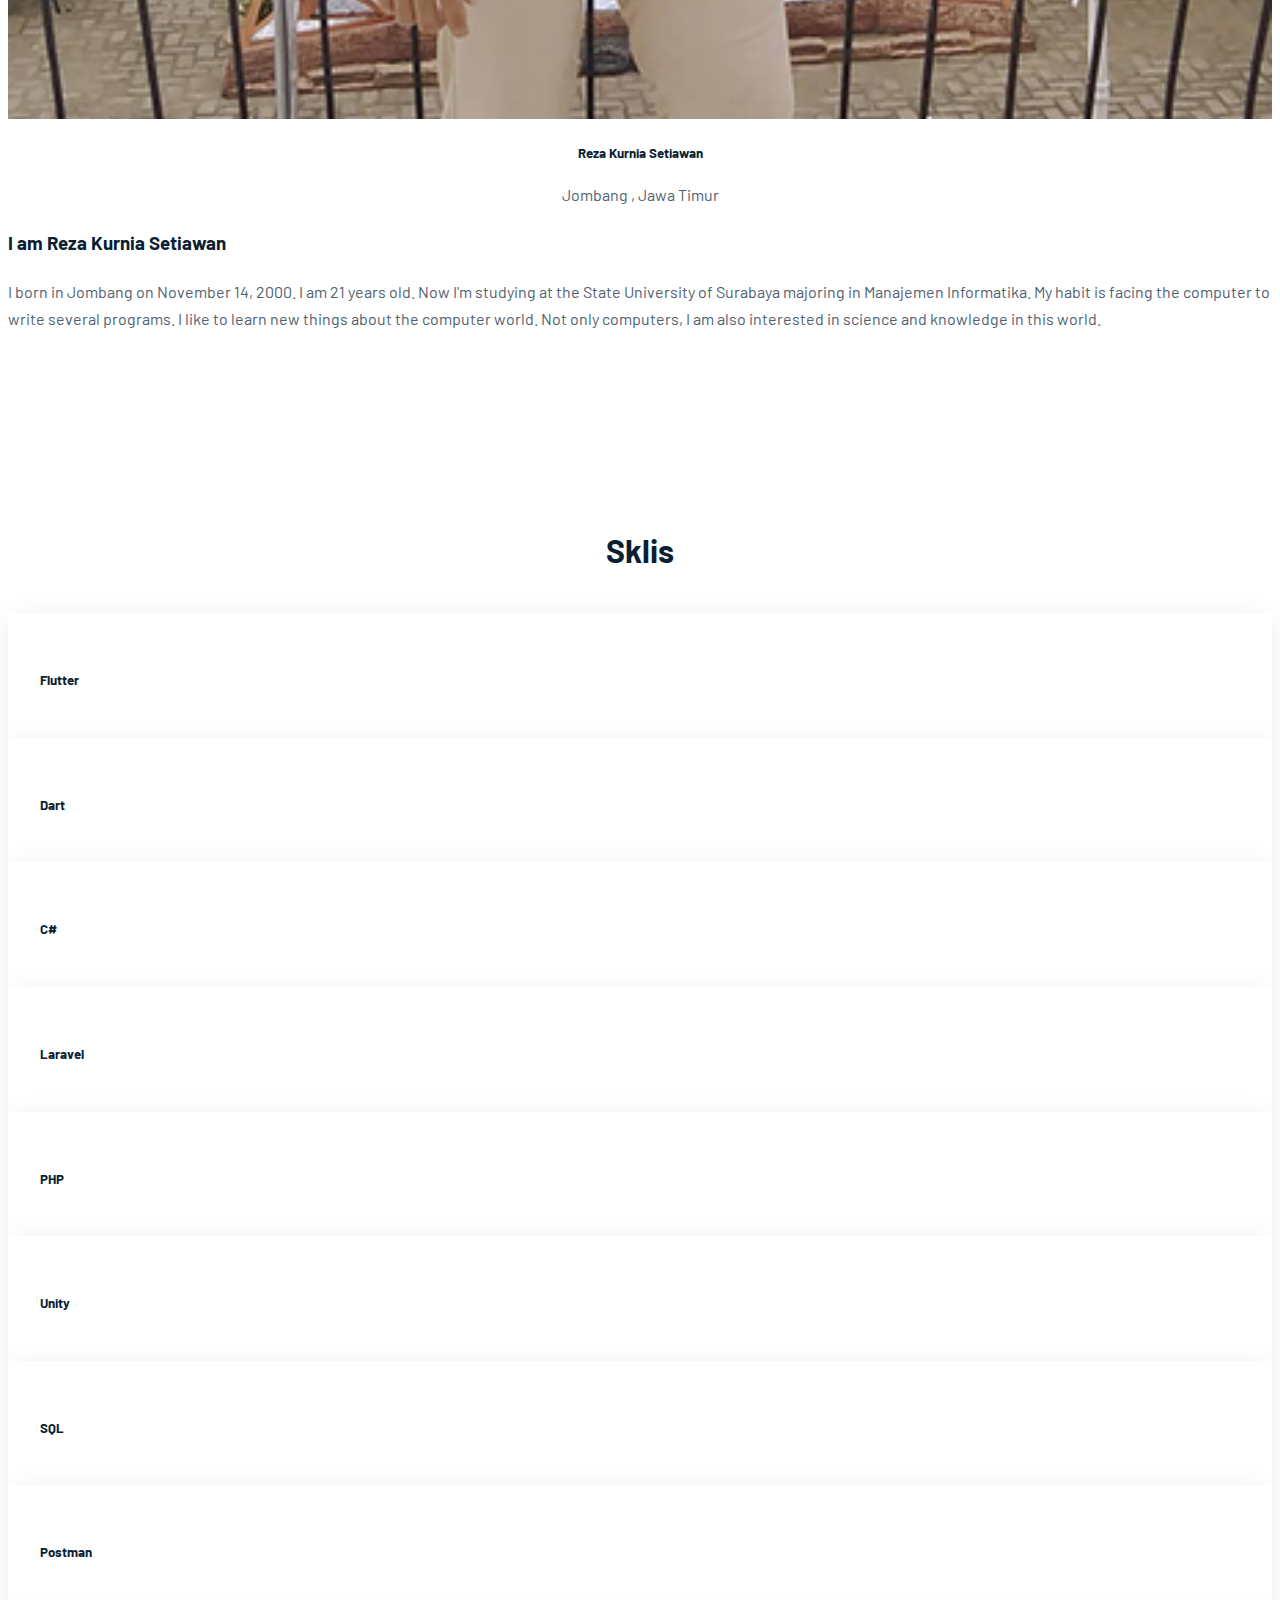
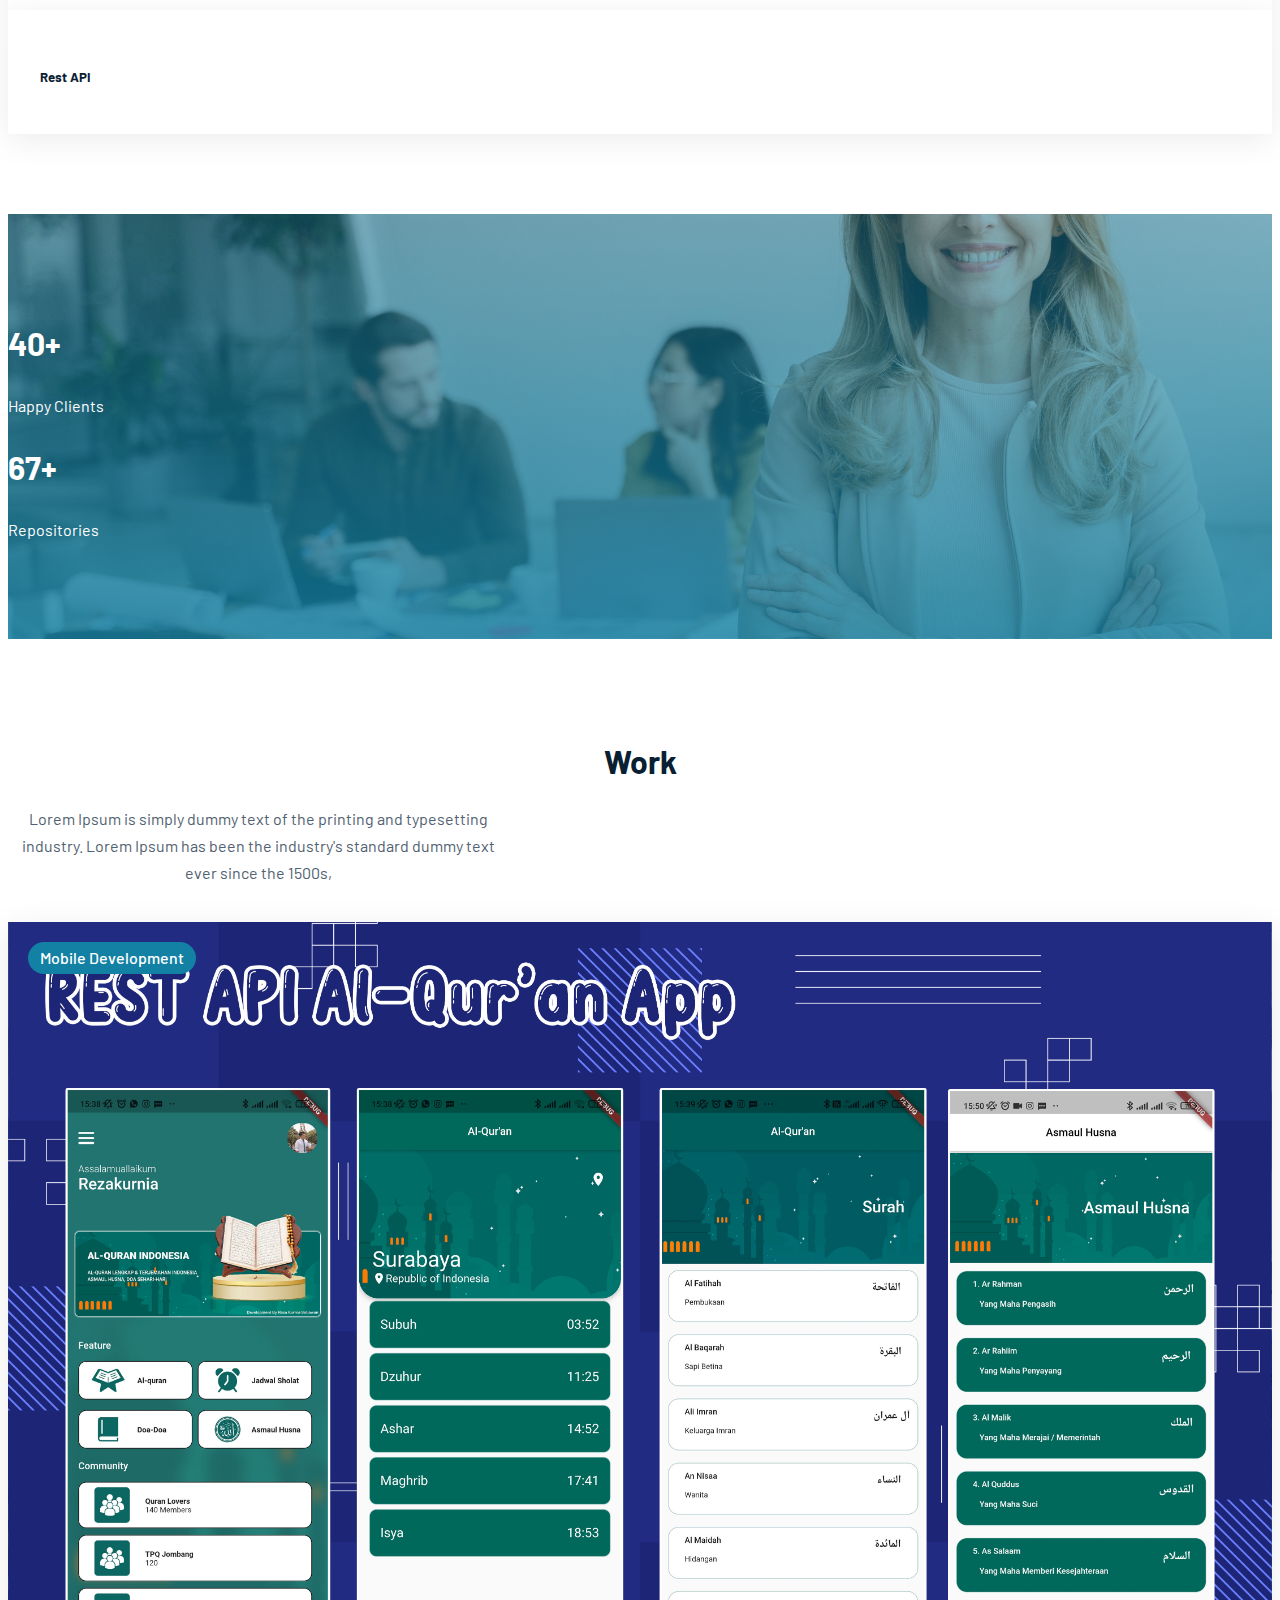
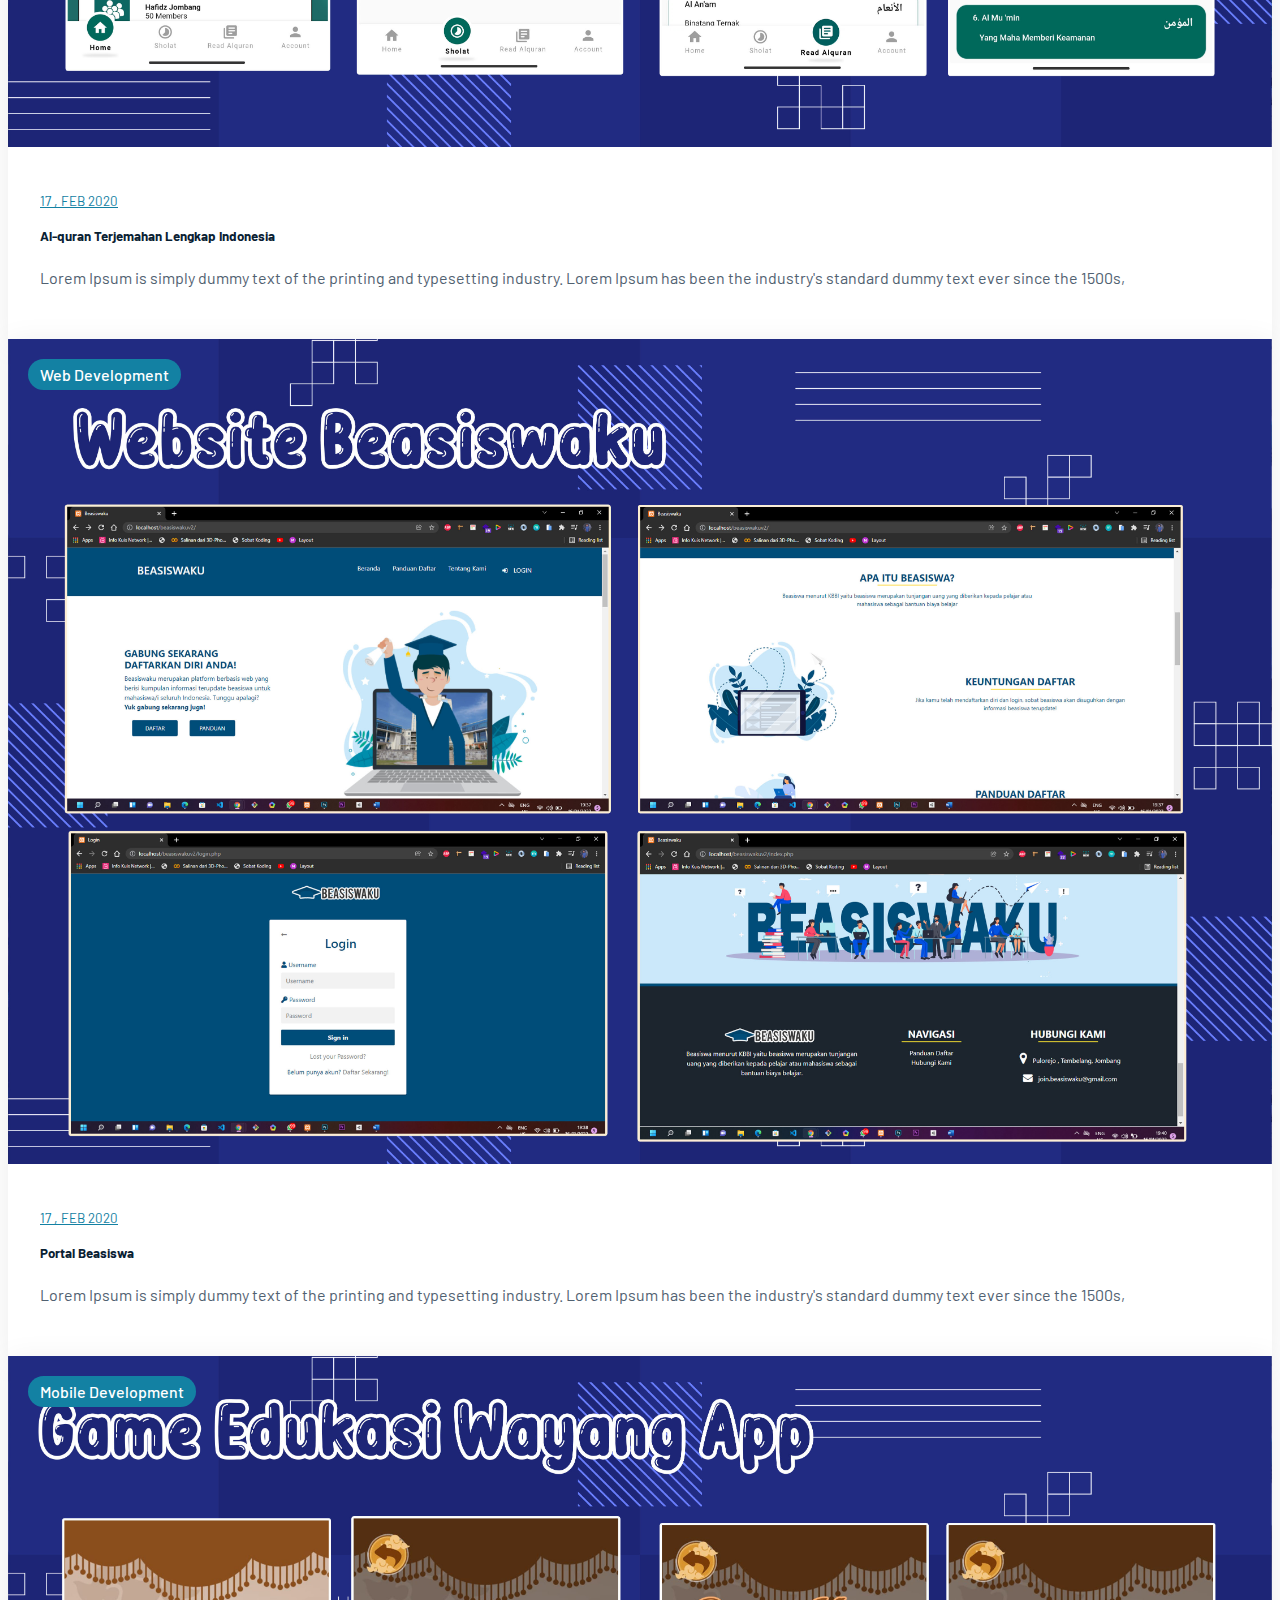
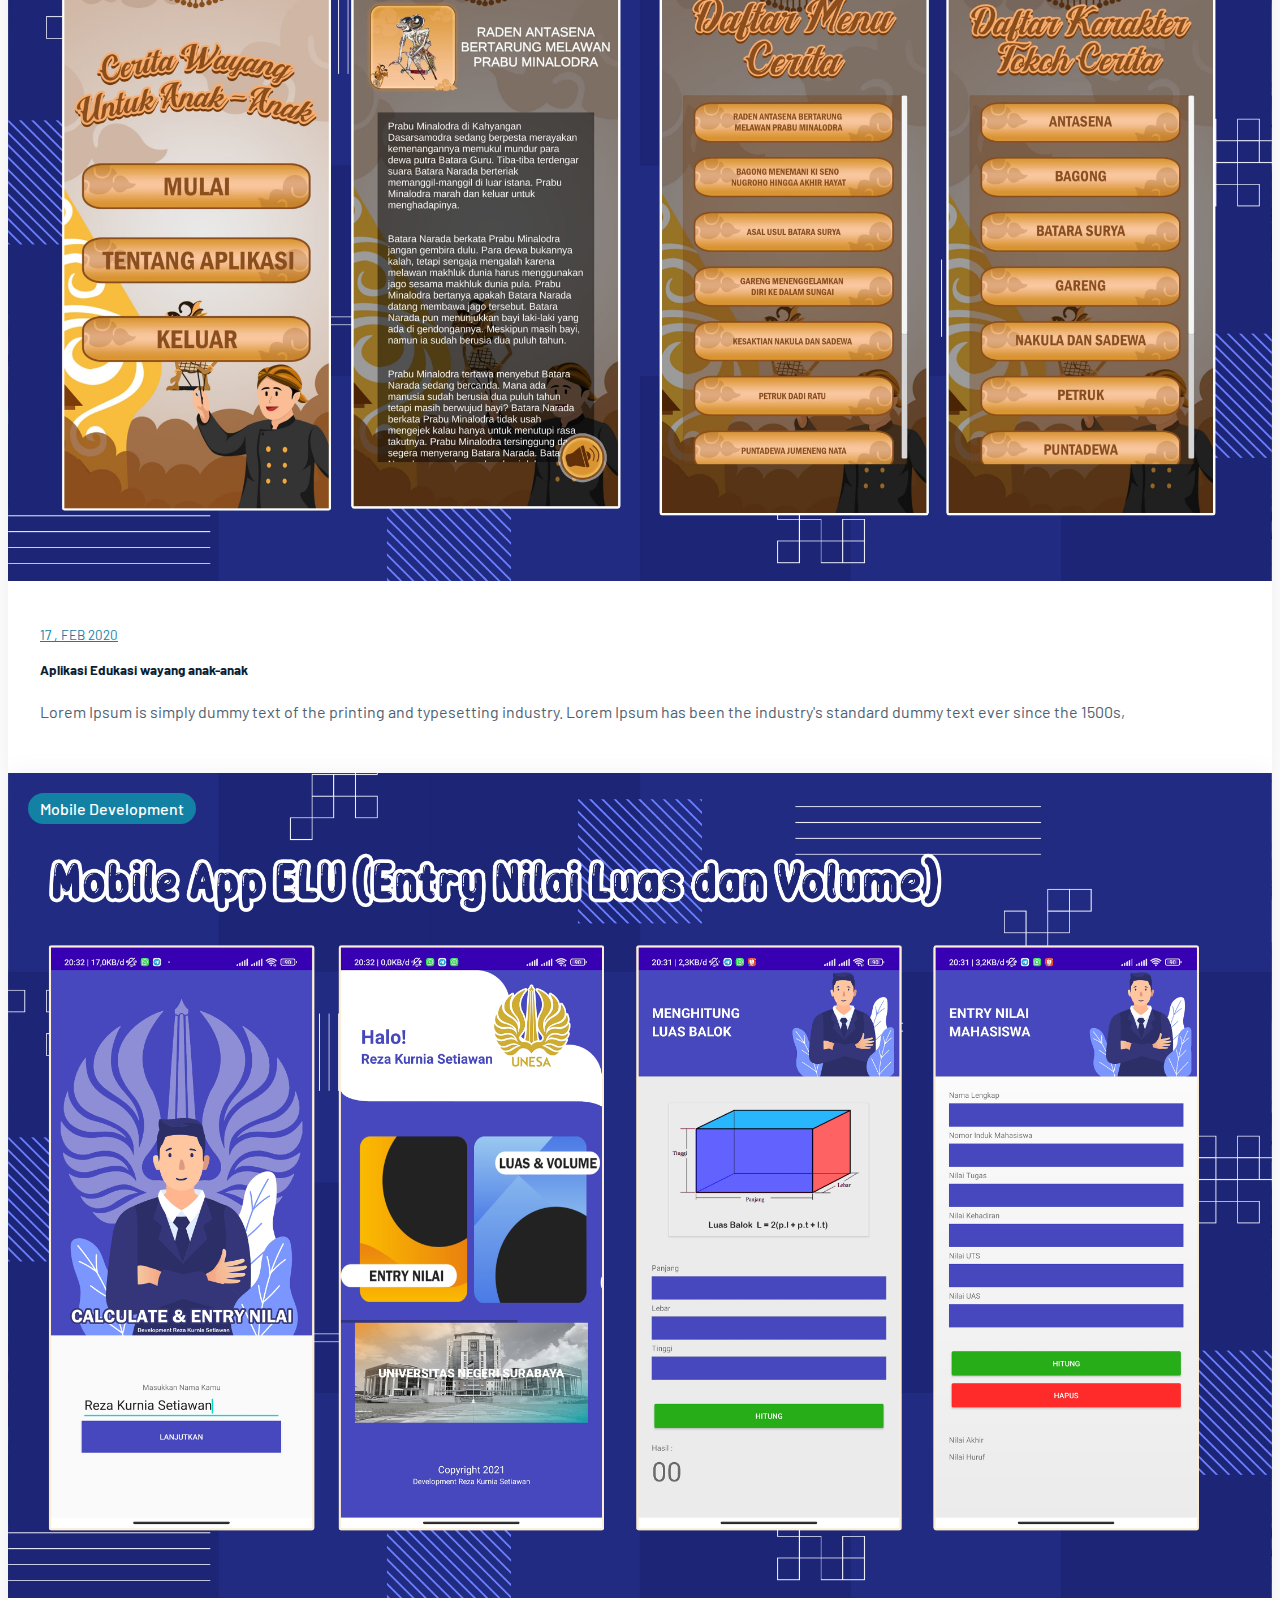
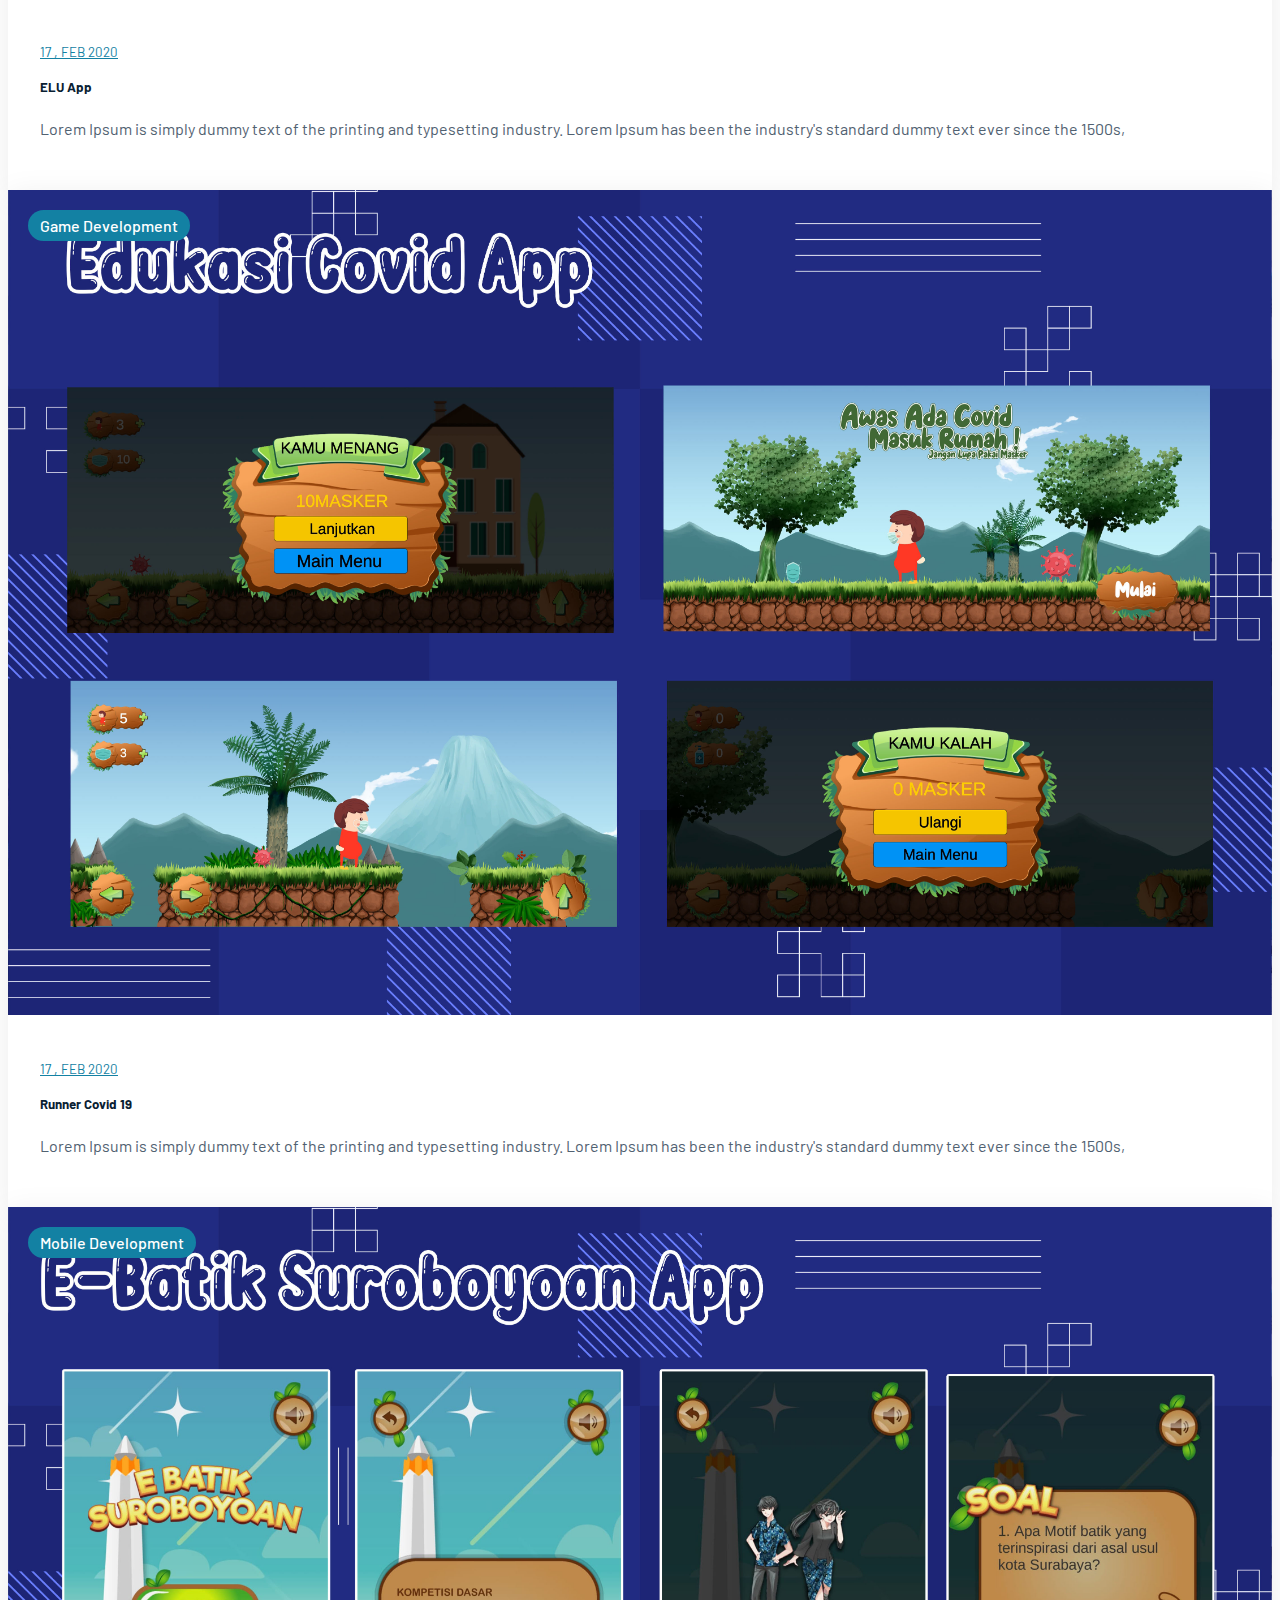
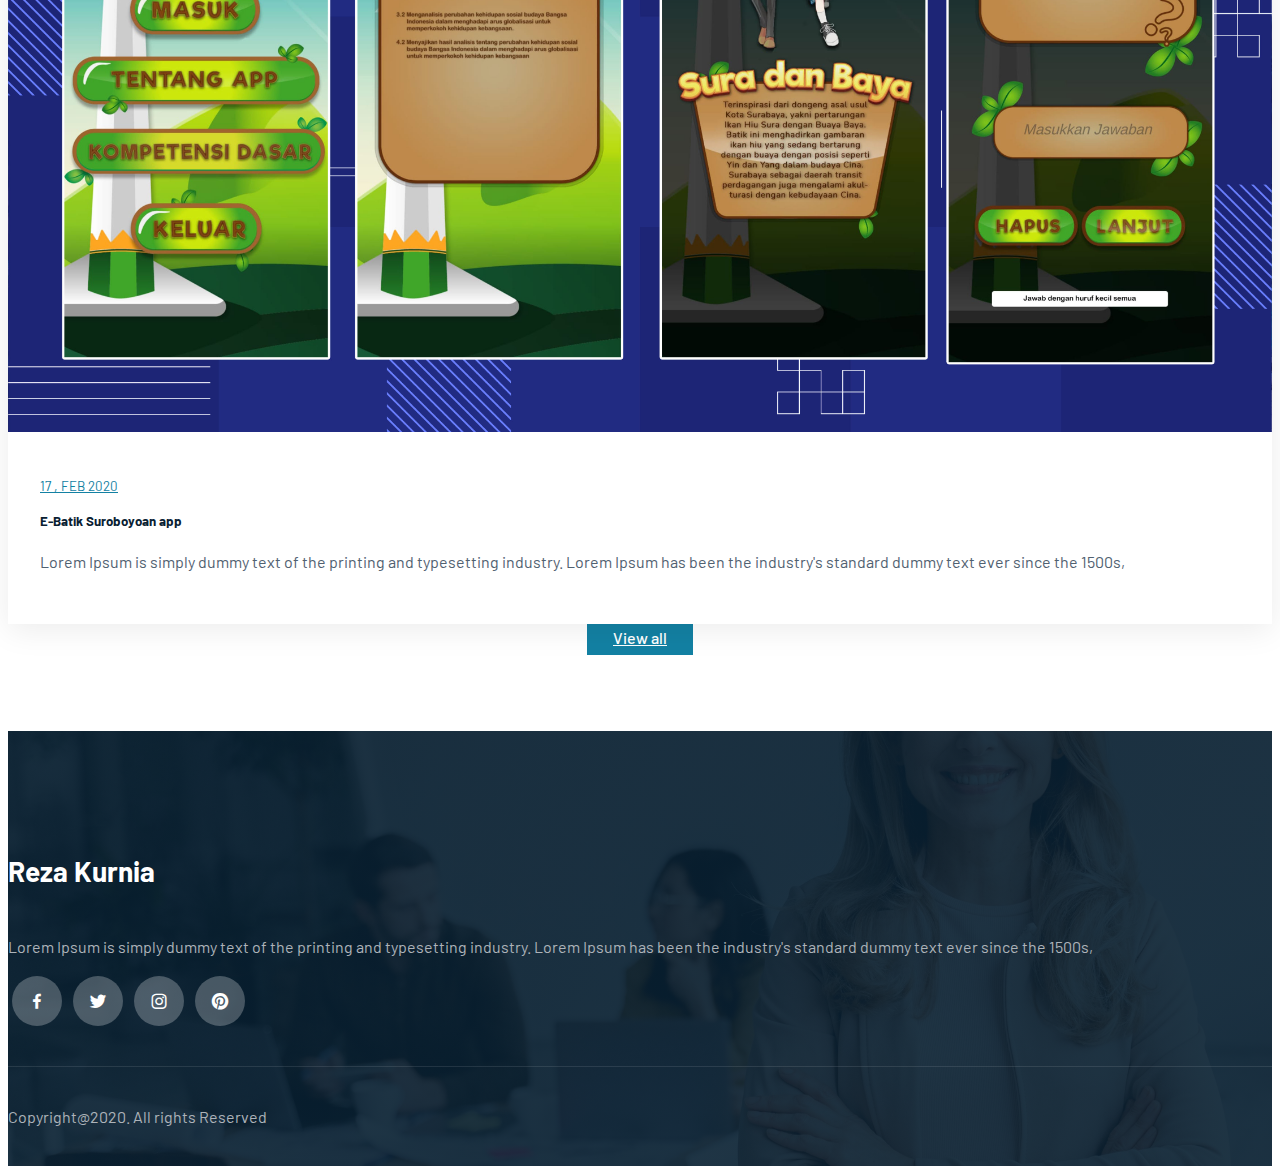
==== commit b1bbc678: "Commit kedua" ====
--- a/index.html
+++ b/index.html
@@ -82,8 +82,8 @@
                             <div class="overlay"></div>
                         </div>
 
-                        <h5>Marvin McKinney</h5>
-                        <p>Marketing Coordinator</p>
+                        <h5>Reza Kurnia Setiawan</h5>
+                        <p>Jombang , Jawa Timur</p>
                     </div>
                 </div>
                 <div class="col-lg-1"></div>
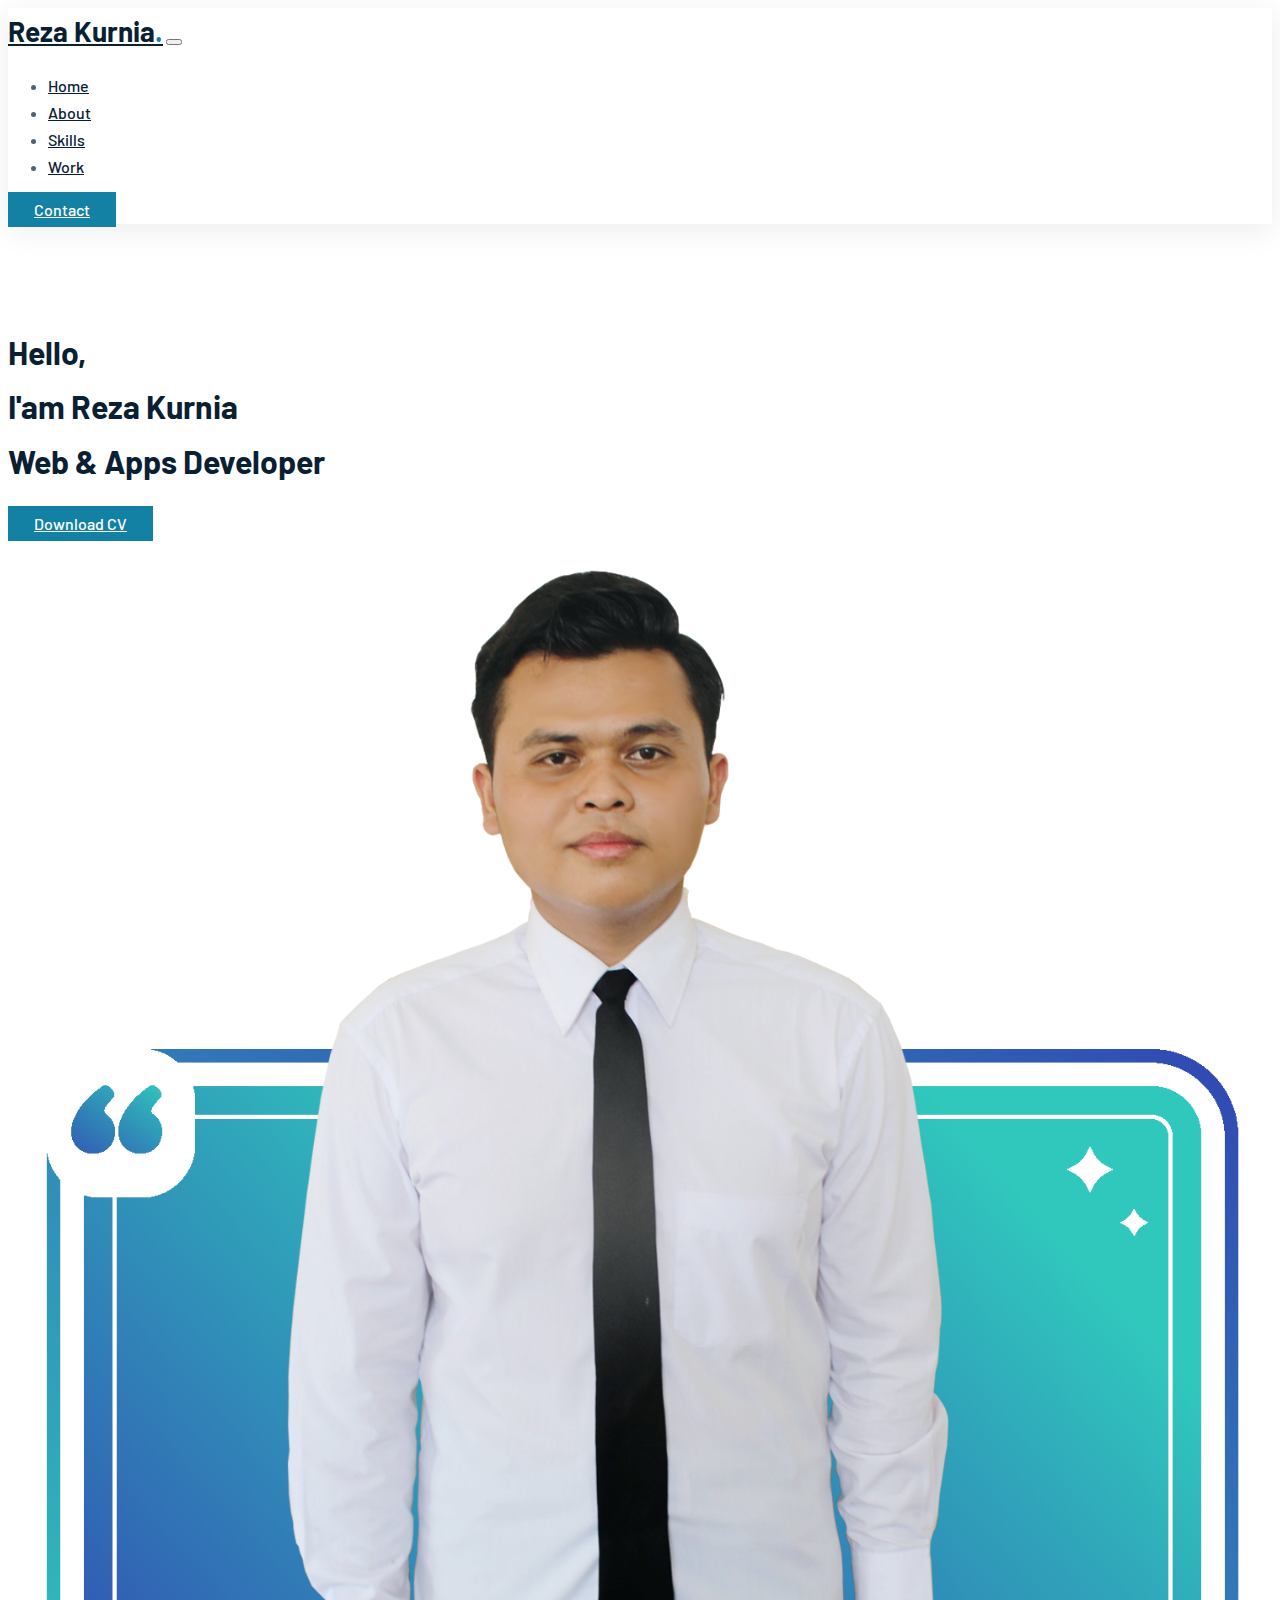
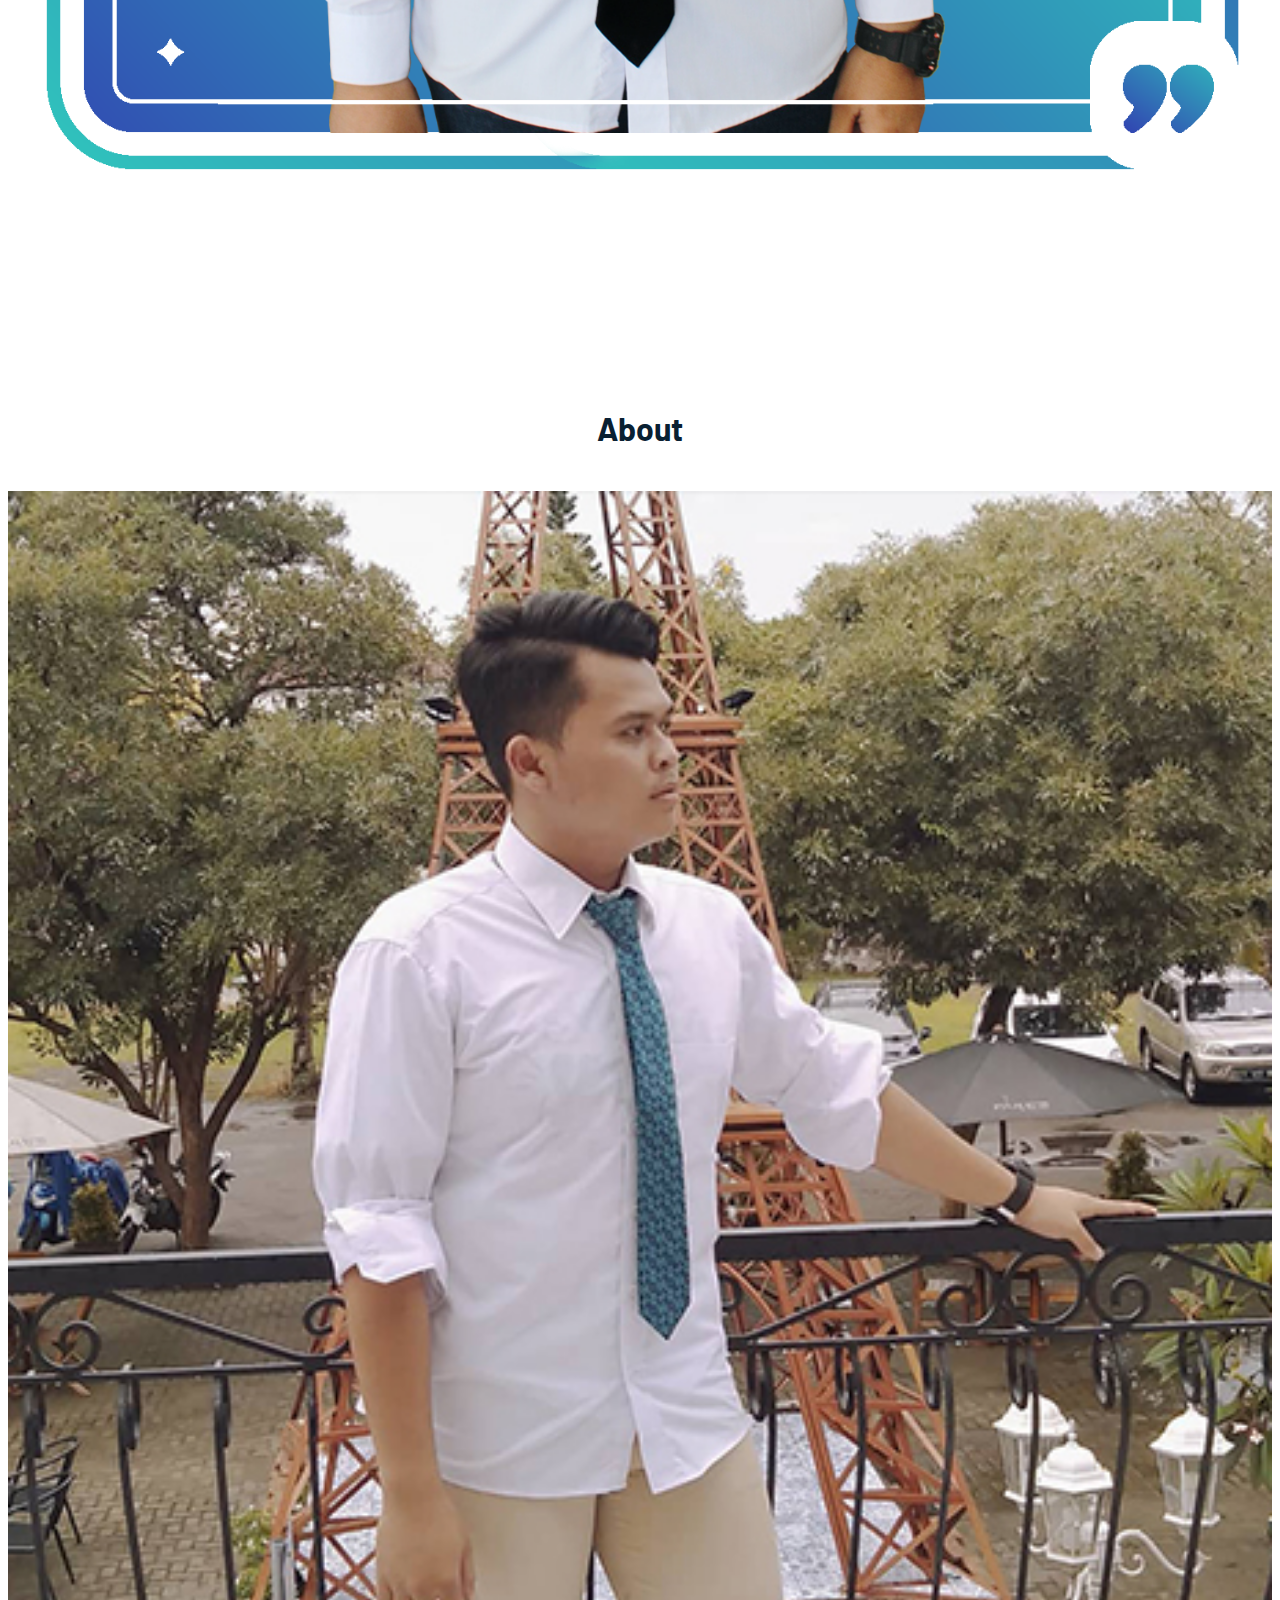
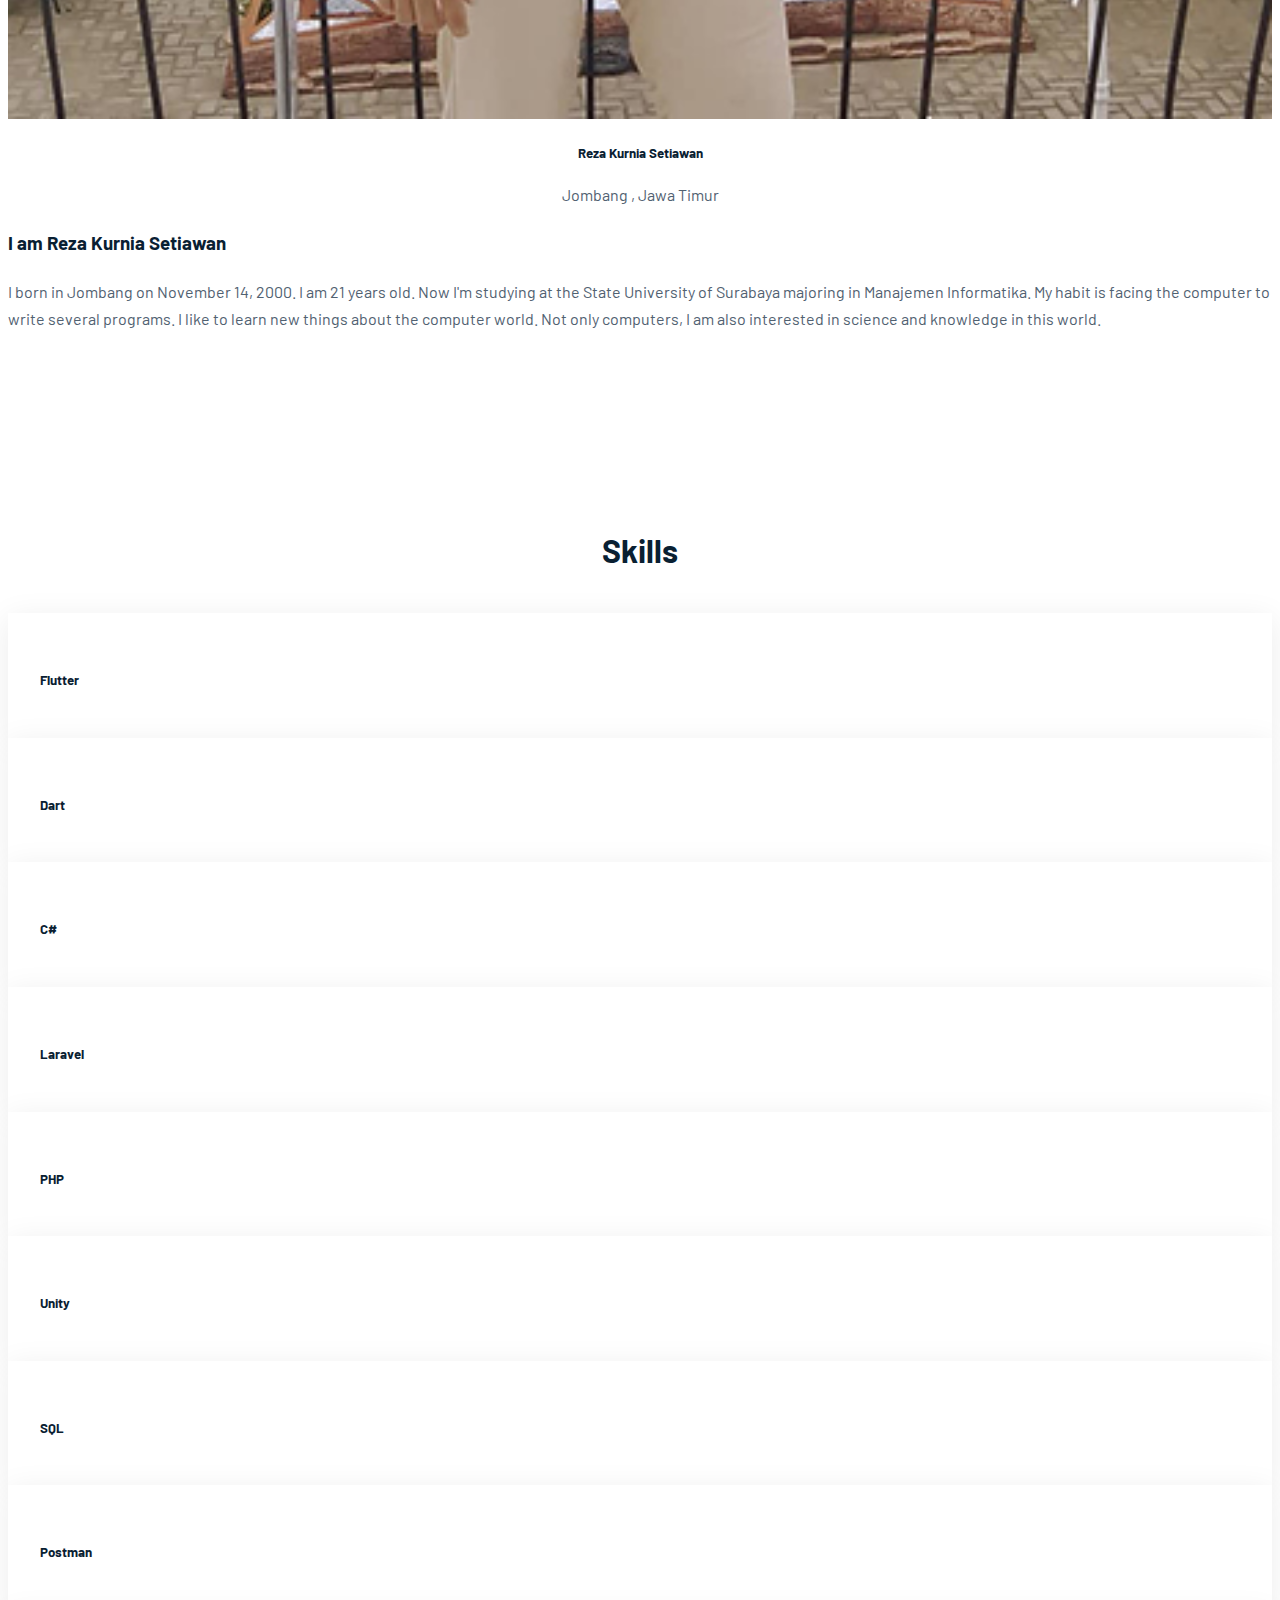
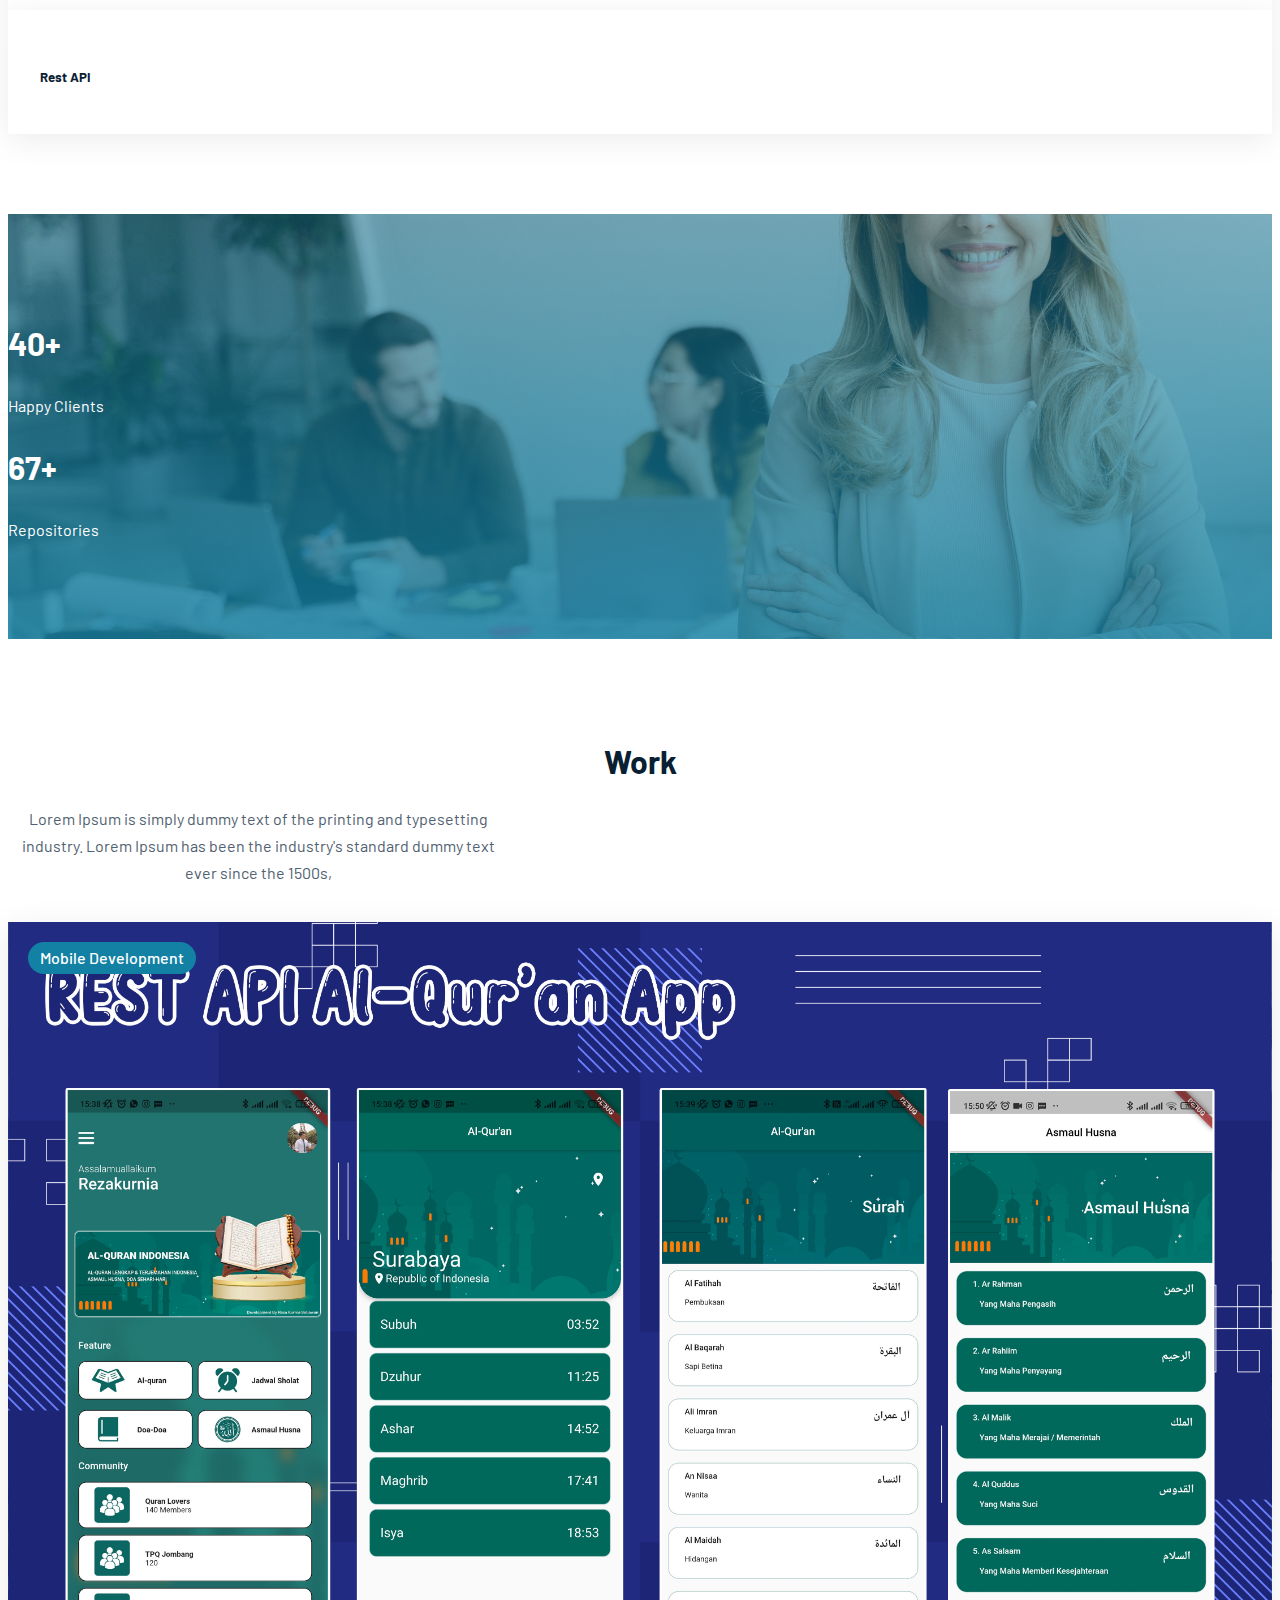
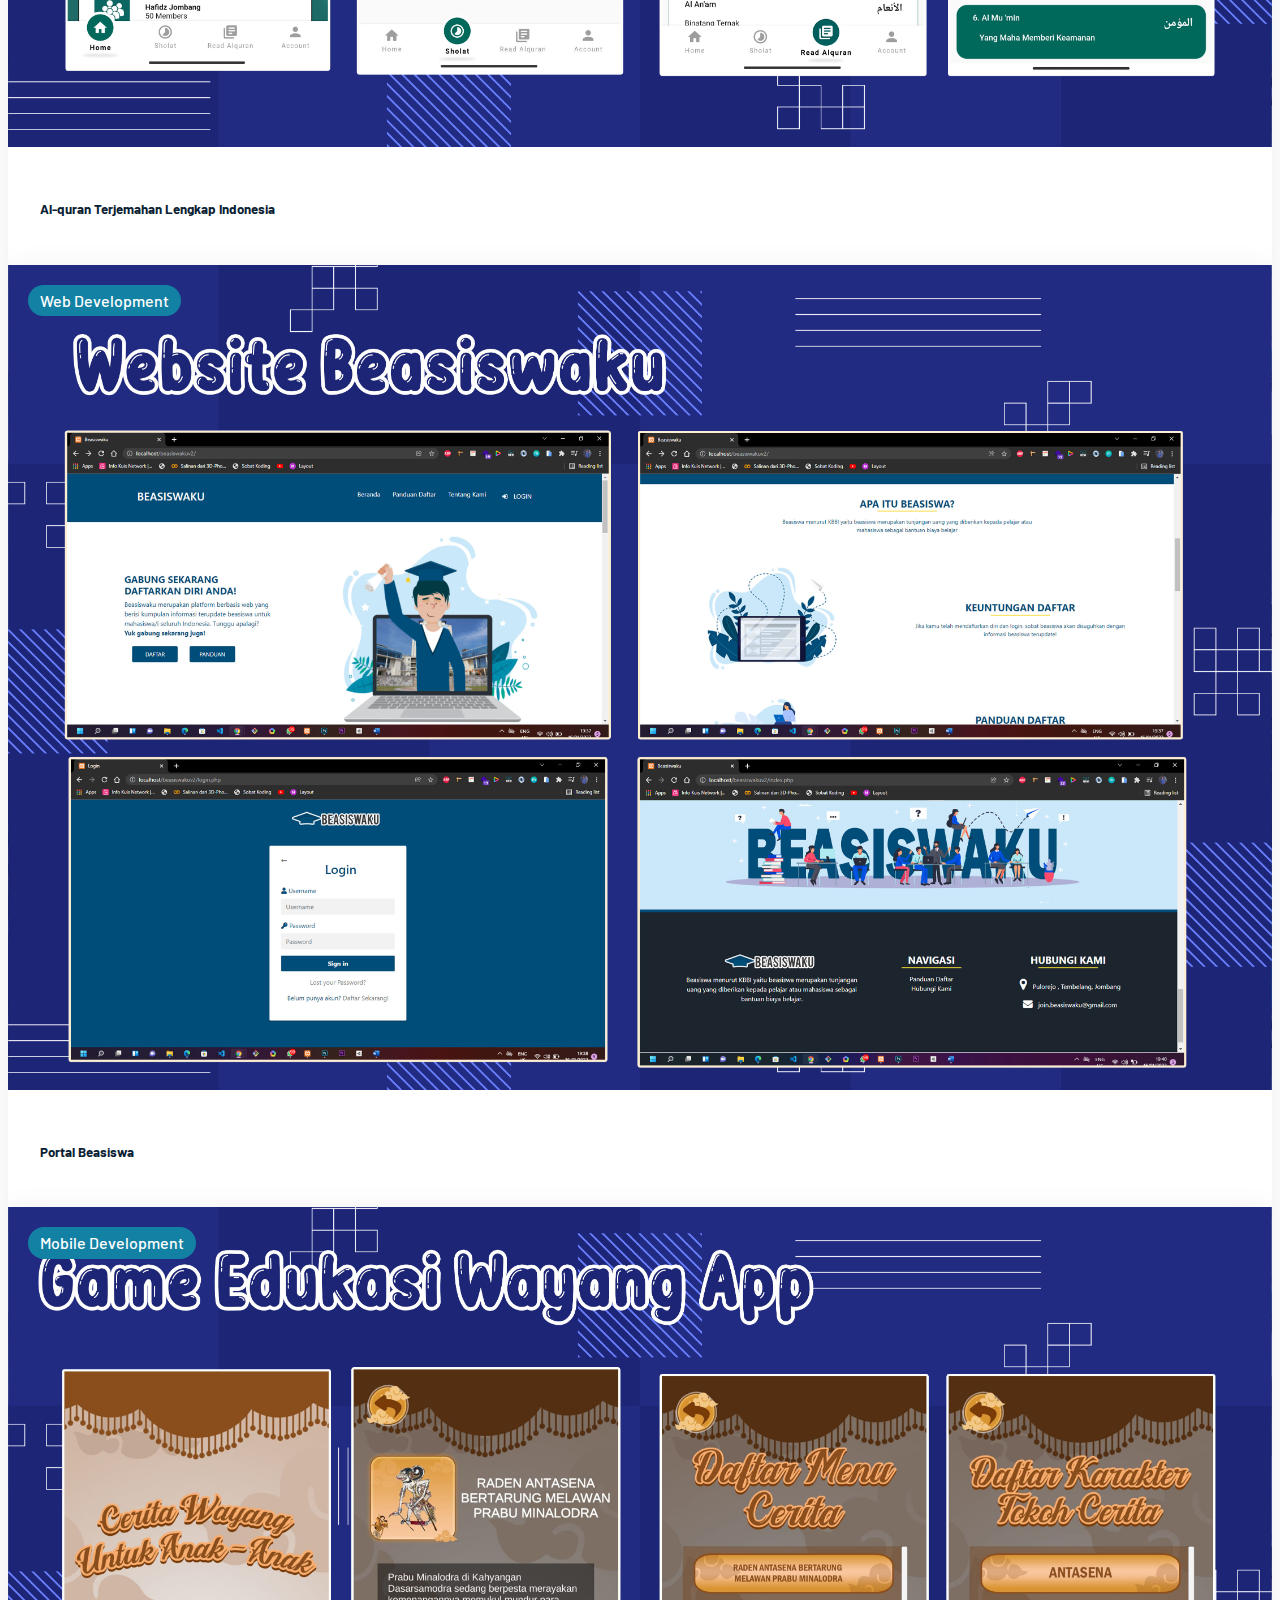
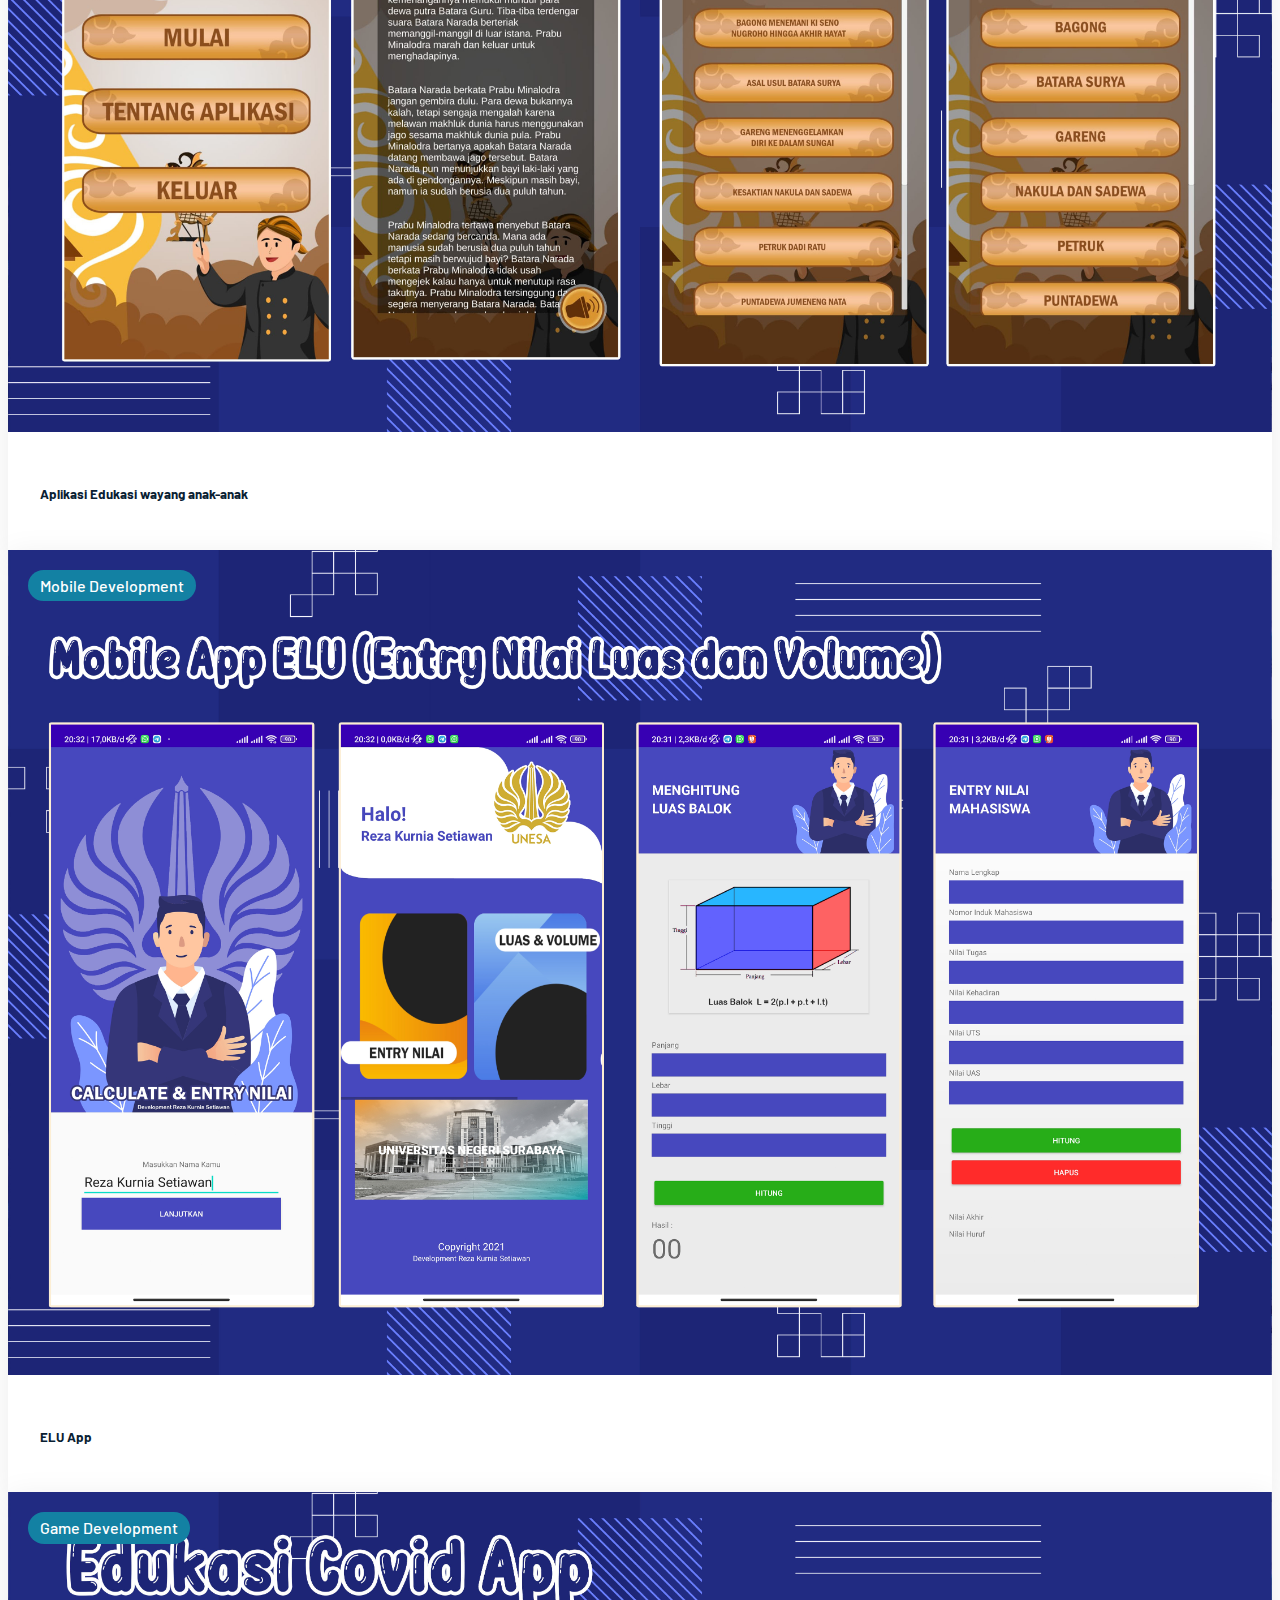
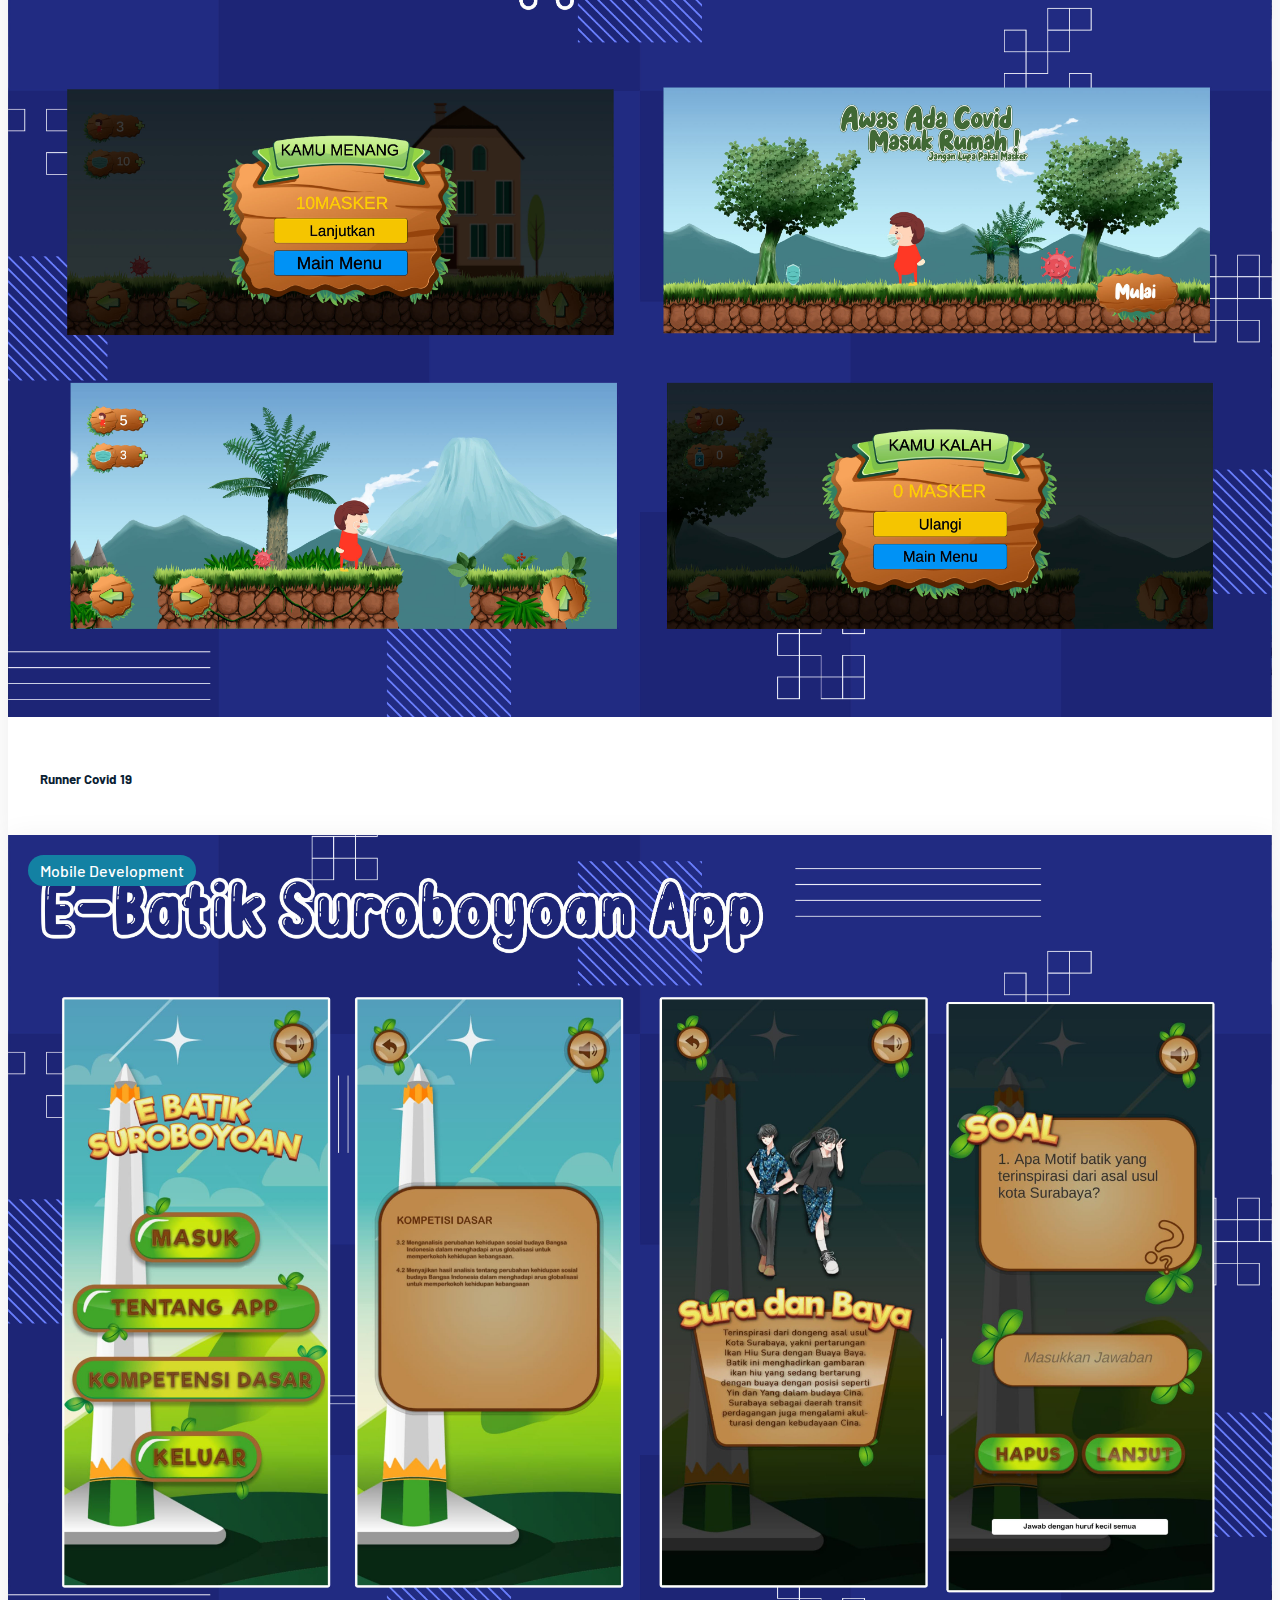
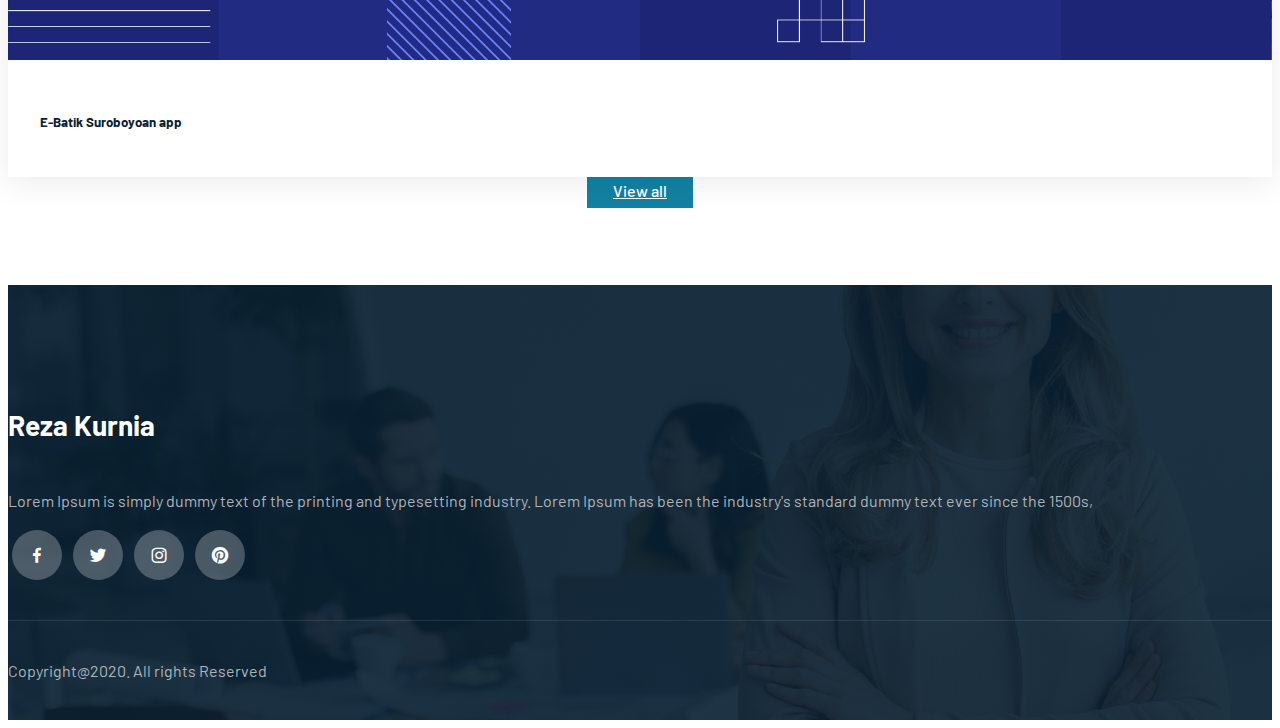
==== commit 84b0e738: "Commit ketiga" ====
--- a/index.html
+++ b/index.html
@@ -106,7 +106,7 @@
             <div class="row">
                 <div class="col-12">
                     <div class="intro">
-                        <h1>Sklis</h1>
+                        <h1>Skills</h1>
                     </div>
                 </div>
             </div>
@@ -192,10 +192,10 @@
                         <img src="img/1.jpg" alt="">
                         <a href="#" class="tag">Mobile Development</a>
                         <div class="content">
-                            <small>17 , Feb 2020</small>
+                            <!-- <small>17 , Feb 2020</small> -->
                             <h5>Al-quran Terjemahan Lengkap Indonesia</h5>
-                            <p>Lorem Ipsum is simply dummy text of the printing and typesetting industry. Lorem Ipsum
-                                has been the industry's standard dummy text ever since the 1500s,</p>
+                            <!-- <p>Lorem Ipsum is simply dummy text of the printing and typesetting industry. Lorem Ipsum
+                                has been the industry's standard dummy text ever since the 1500s,</p> -->
                         </div>
                     </article>
                 </div>
@@ -204,10 +204,10 @@
                         <img src="img/2.jpg" alt="">
                         <a href="#" class="tag">Web Development</a>
                         <div class="content">
-                            <small>17 , Feb 2020</small>
+                            <!-- <small>17 , Feb 2020</small> -->
                             <h5>Portal Beasiswa</h5>
-                            <p>Lorem Ipsum is simply dummy text of the printing and typesetting industry. Lorem Ipsum
-                                has been the industry's standard dummy text ever since the 1500s,</p>
+                            <!-- <p>Lorem Ipsum is simply dummy text of the printing and typesetting industry. Lorem Ipsum
+                                has been the industry's standard dummy text ever since the 1500s,</p> -->
                         </div>
                     </article>
                 </div>
@@ -216,10 +216,10 @@
                         <img src="img/3.jpg" alt="">
                         <a href="#" class="tag">Mobile Development</a>
                         <div class="content">
-                            <small>17 , Feb 2020</small>
+                            <!-- <small>17 , Feb 2020</small> -->
                             <h5>Aplikasi Edukasi wayang anak-anak</h5>
-                            <p>Lorem Ipsum is simply dummy text of the printing and typesetting industry. Lorem Ipsum
-                                has been the industry's standard dummy text ever since the 1500s,</p>
+                            <!-- <p>Lorem Ipsum is simply dummy text of the printing and typesetting industry. Lorem Ipsum
+                                has been the industry's standard dummy text ever since the 1500s,</p> -->
                         </div>
                     </article>
                 </div>
@@ -230,10 +230,10 @@
                         <img src="img/4.jpg" alt="">
                         <a href="#" class="tag">Mobile Development</a>
                         <div class="content">
-                            <small>17 , Feb 2020</small>
+                            <!-- <small>17 , Feb 2020</small> -->
                             <h5>ELU App</h5>
-                            <p>Lorem Ipsum is simply dummy text of the printing and typesetting industry. Lorem Ipsum
-                                has been the industry's standard dummy text ever since the 1500s,</p>
+                            <!-- <p>Lorem Ipsum is simply dummy text of the printing and typesetting industry. Lorem Ipsum
+                                has been the industry's standard dummy text ever since the 1500s,</p> -->
                         </div>
                     </article>
                 </div>
@@ -242,10 +242,10 @@
                         <img src="img/5.jpg" alt="">
                         <a href="#" class="tag">Game Development</a>
                         <div class="content">
-                            <small>17 , Feb 2020</small>
+                            <!-- <small>17 , Feb 2020</small> -->
                             <h5>Runner Covid 19</h5>
-                            <p>Lorem Ipsum is simply dummy text of the printing and typesetting industry. Lorem Ipsum
-                                has been the industry's standard dummy text ever since the 1500s,</p>
+                            <!-- <p>Lorem Ipsum is simply dummy text of the printing and typesetting industry. Lorem Ipsum
+                                has been the industry's standard dummy text ever since the 1500s,</p> -->
                         </div>
                     </article>
                 </div>
@@ -254,10 +254,10 @@
                         <img src="img/6.jpg" alt="">
                         <a href="#" class="tag">Mobile Development</a>
                         <div class="content">
-                            <small>17 , Feb 2020</small>
+                            <!-- <small>17 , Feb 2020</small> -->
                             <h5>E-Batik Suroboyoan app</h5>
-                            <p>Lorem Ipsum is simply dummy text of the printing and typesetting industry. Lorem Ipsum
-                                has been the industry's standard dummy text ever since the 1500s,</p>
+                            <!-- <p>Lorem Ipsum is simply dummy text of the printing and typesetting industry. Lorem Ipsum
+                                has been the industry's standard dummy text ever since the 1500s,</p> -->
                         </div>
                     </article>
                 </div>
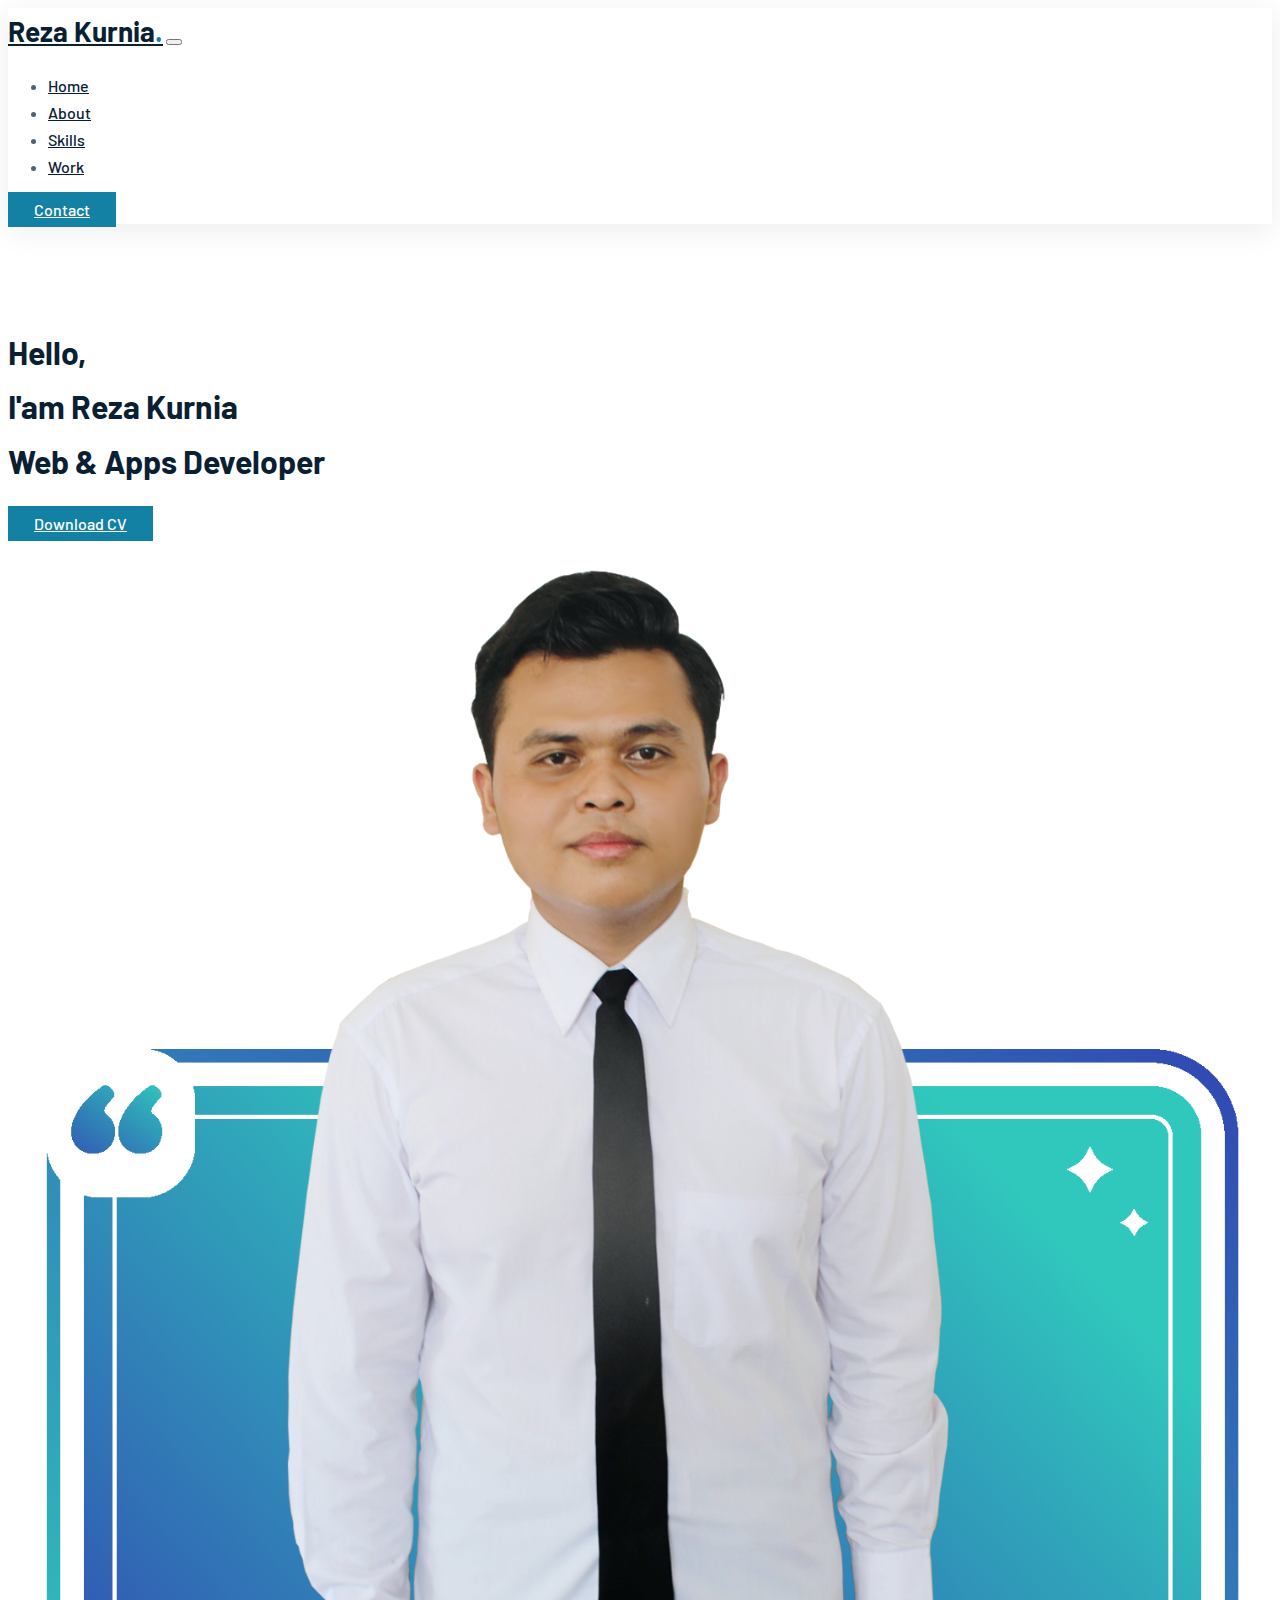
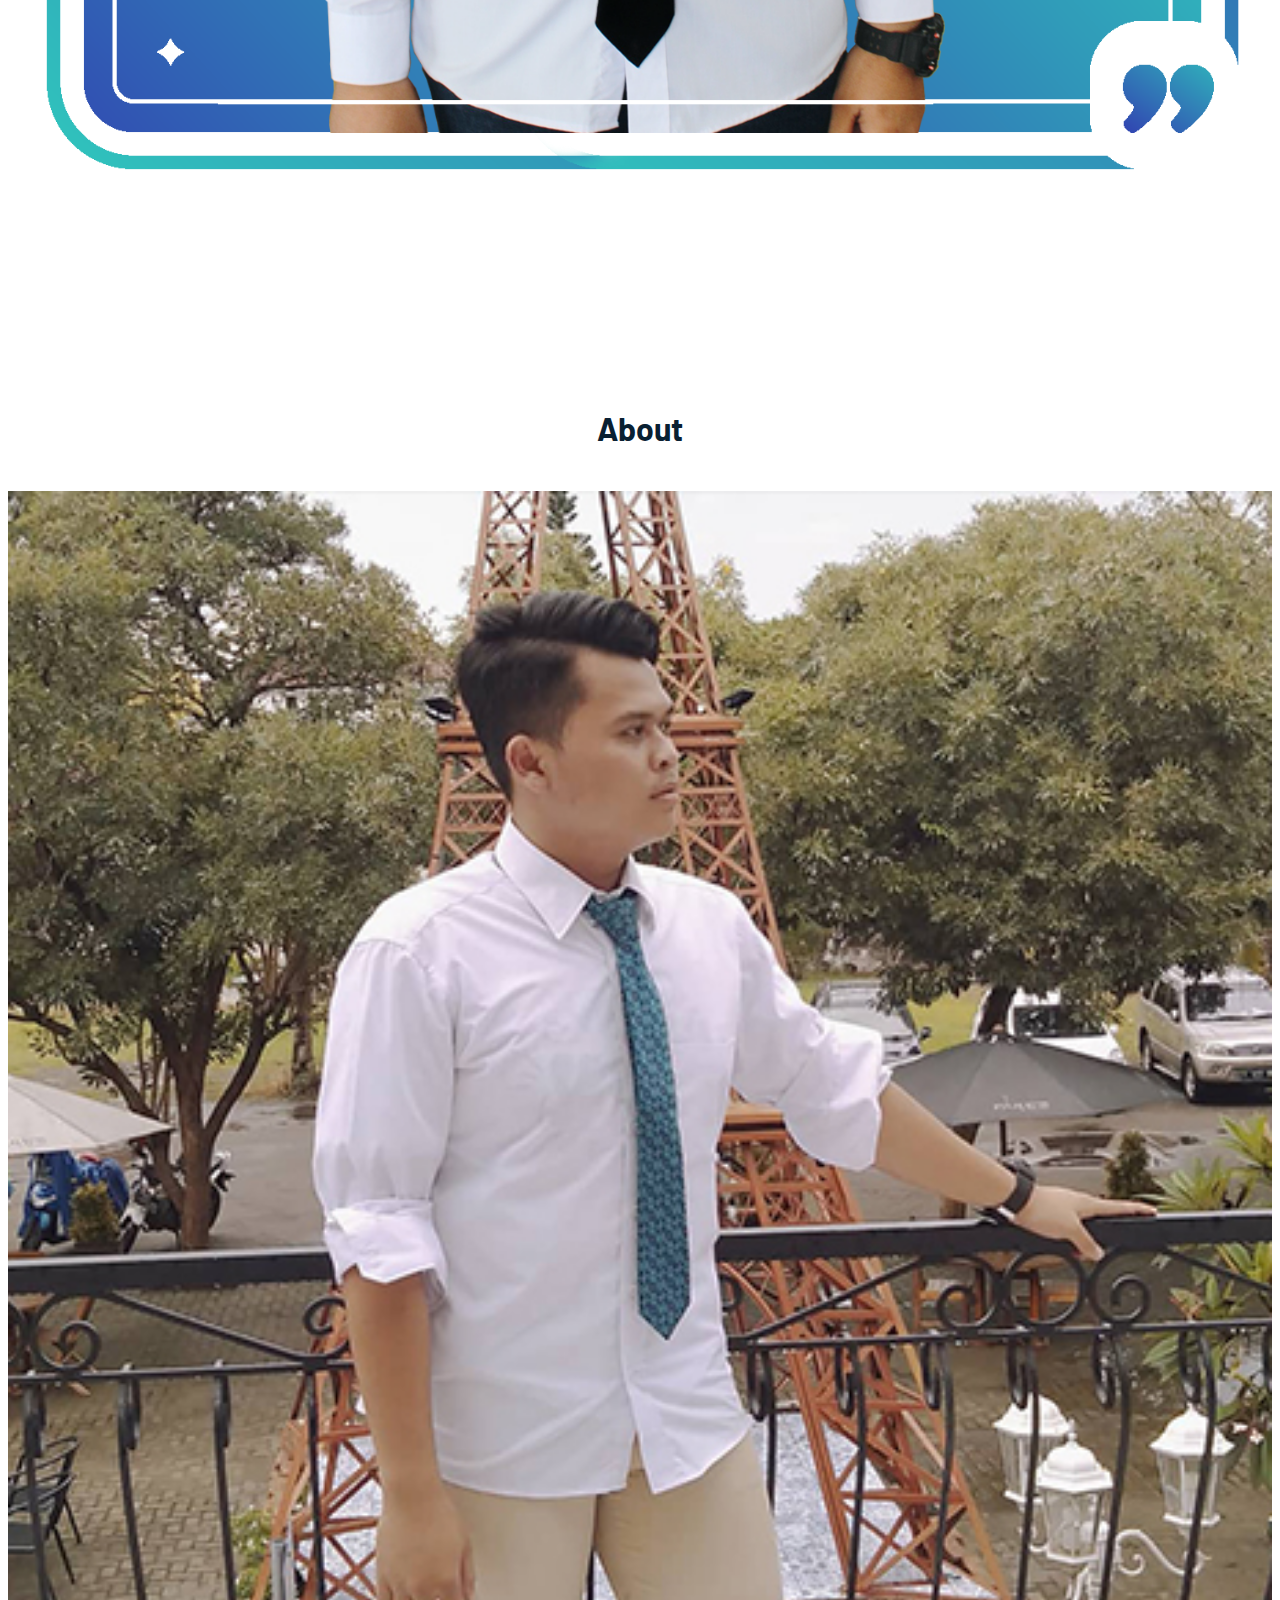
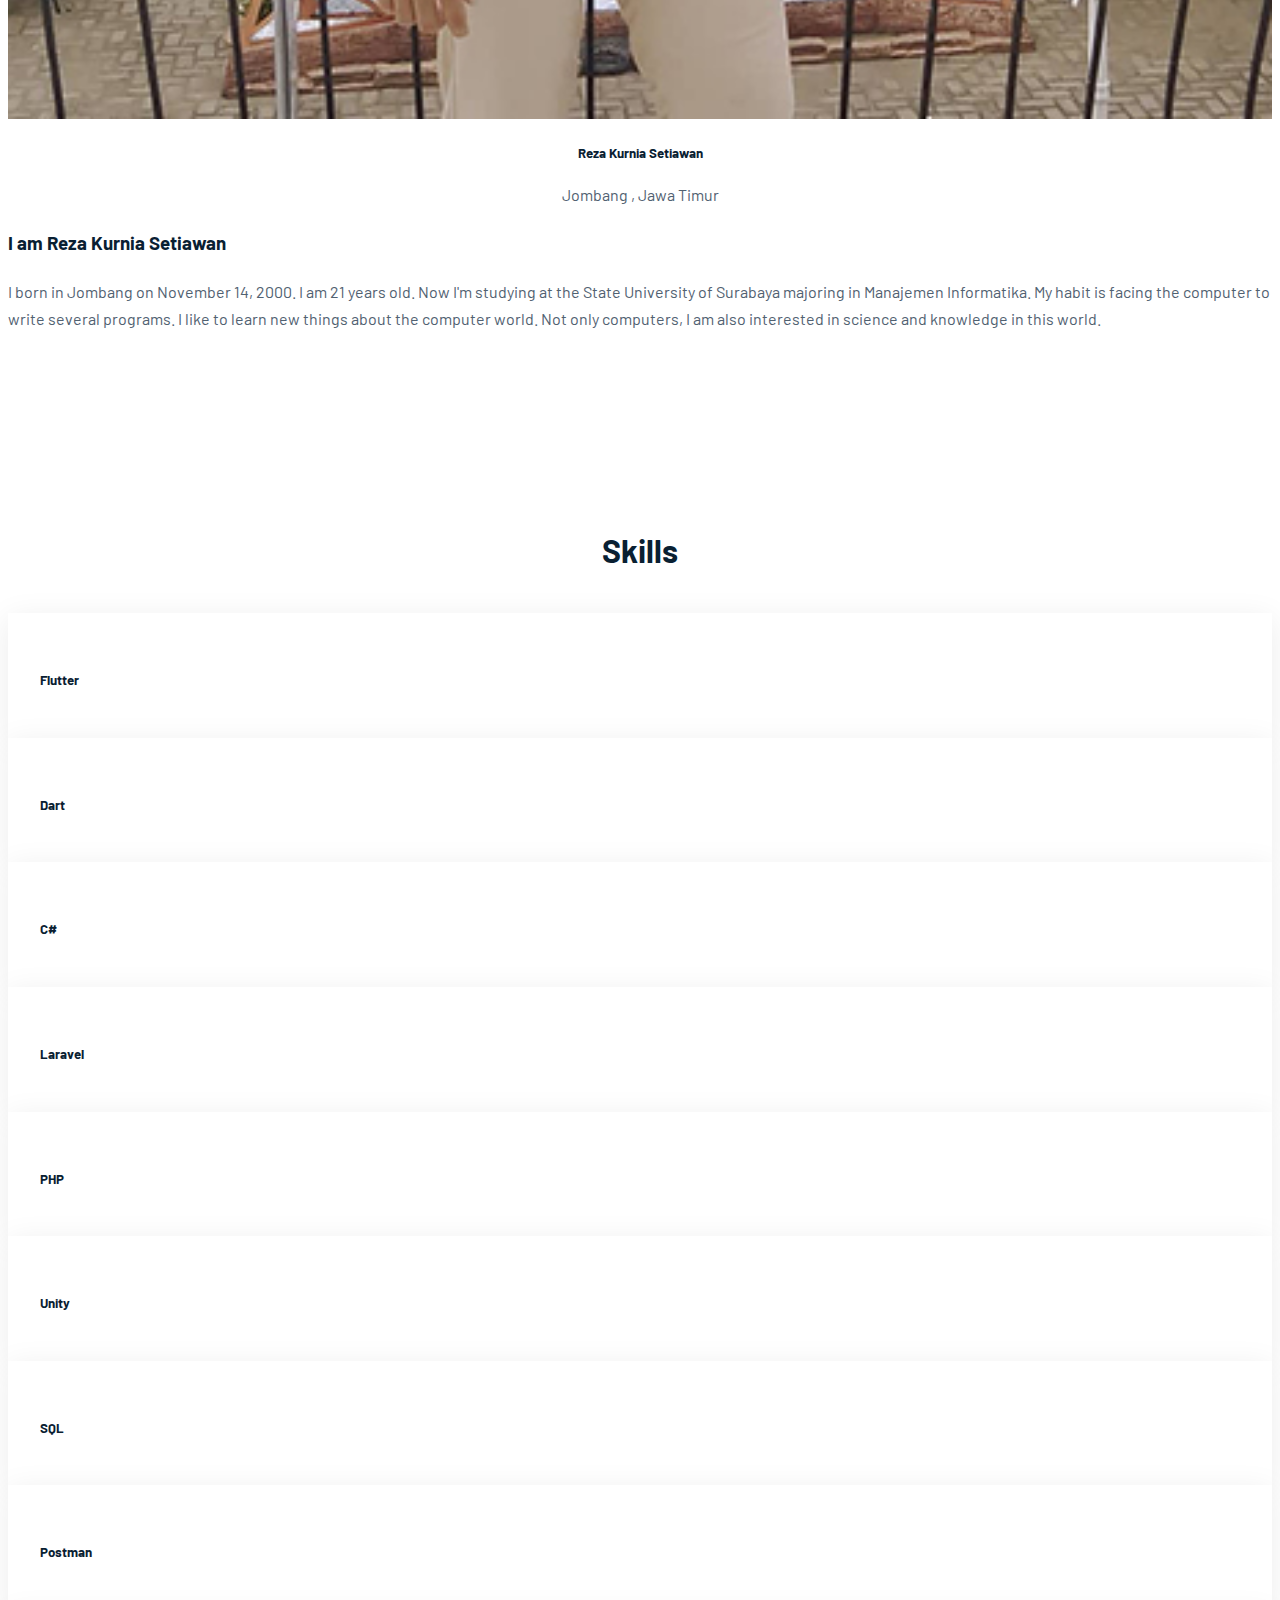
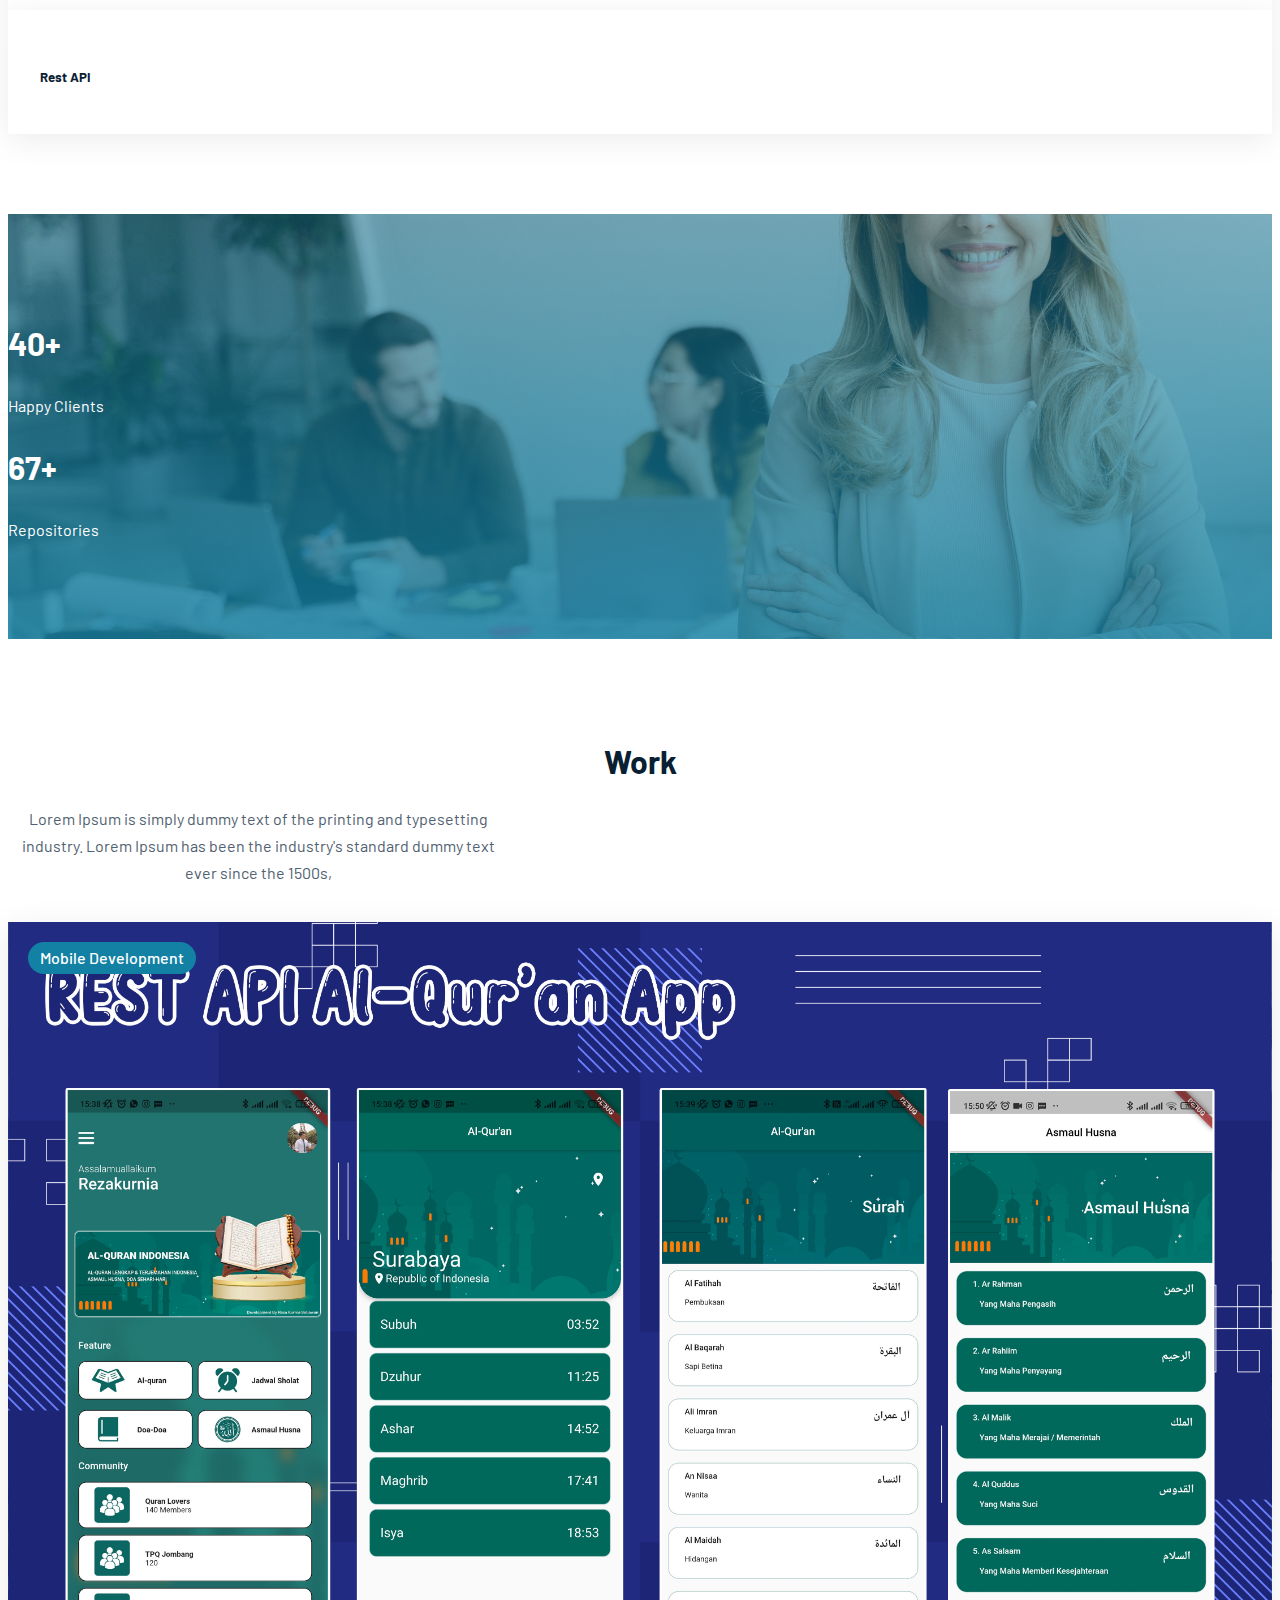
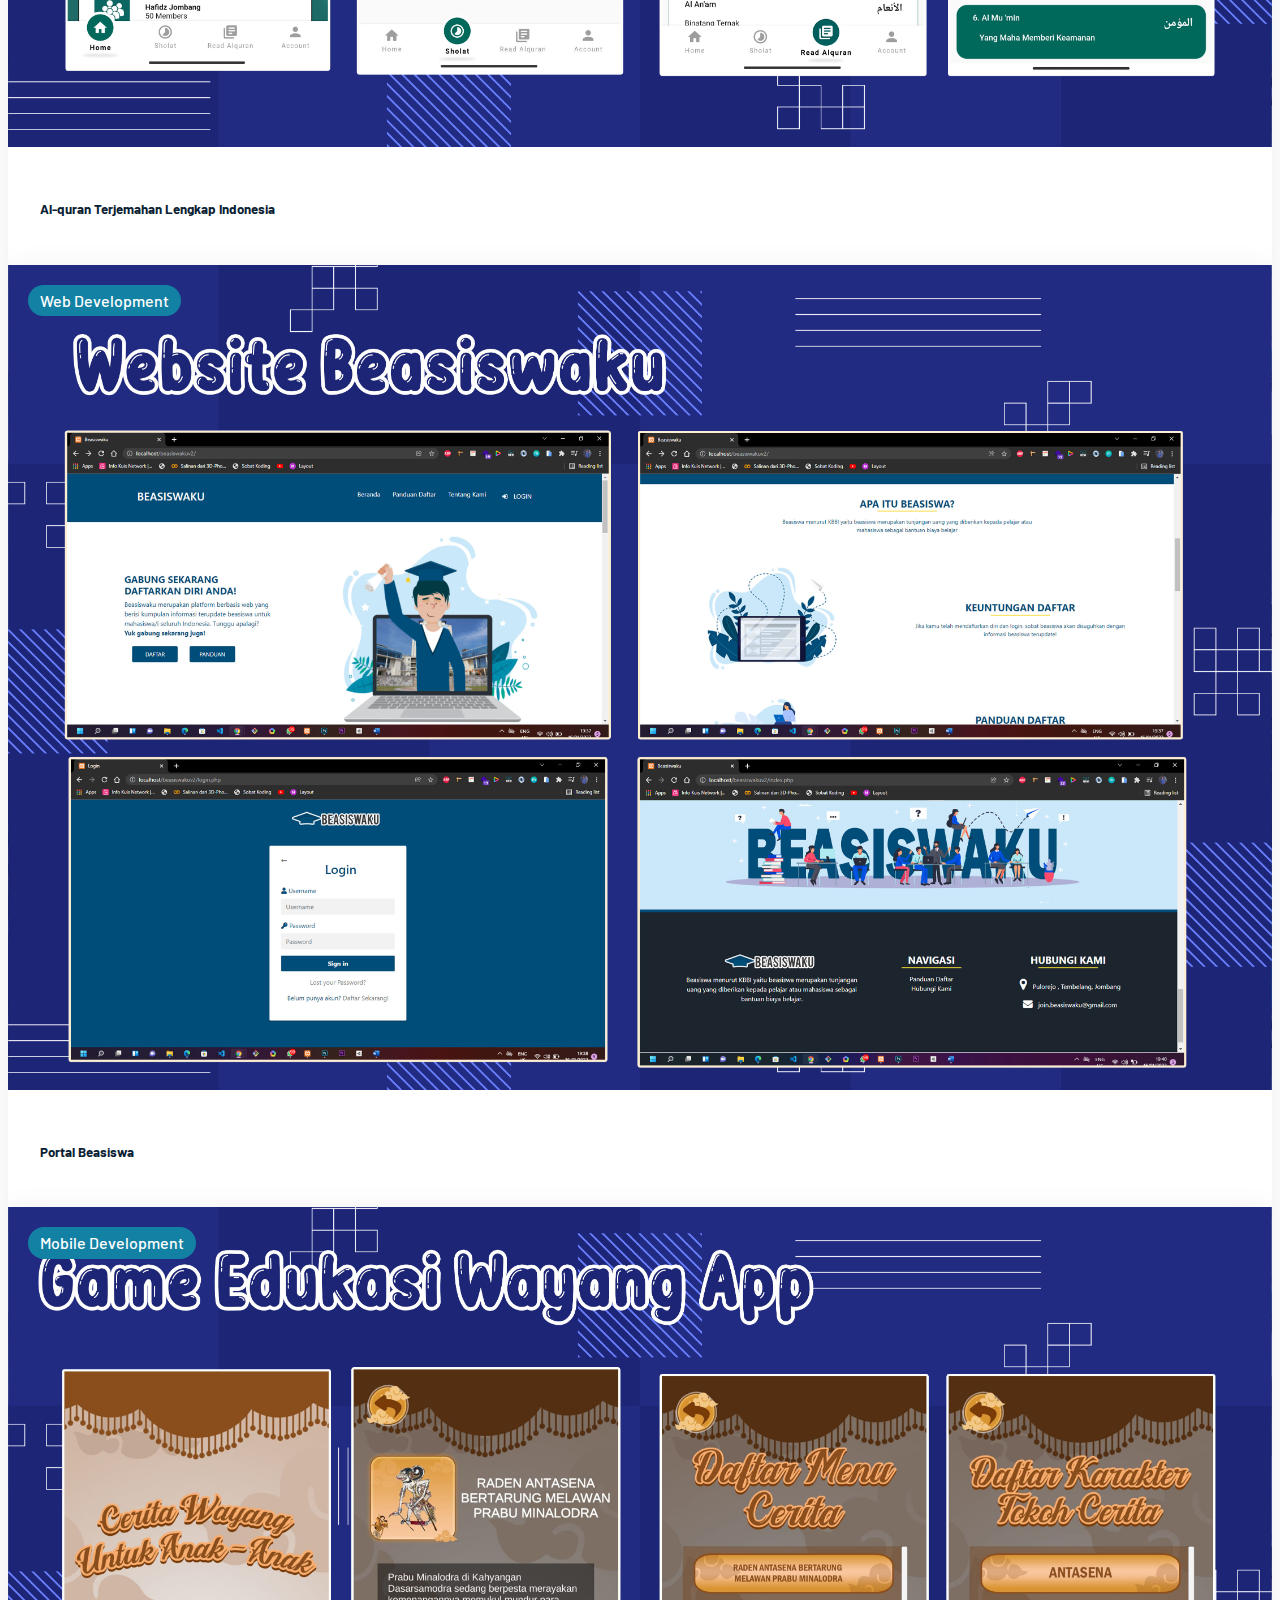
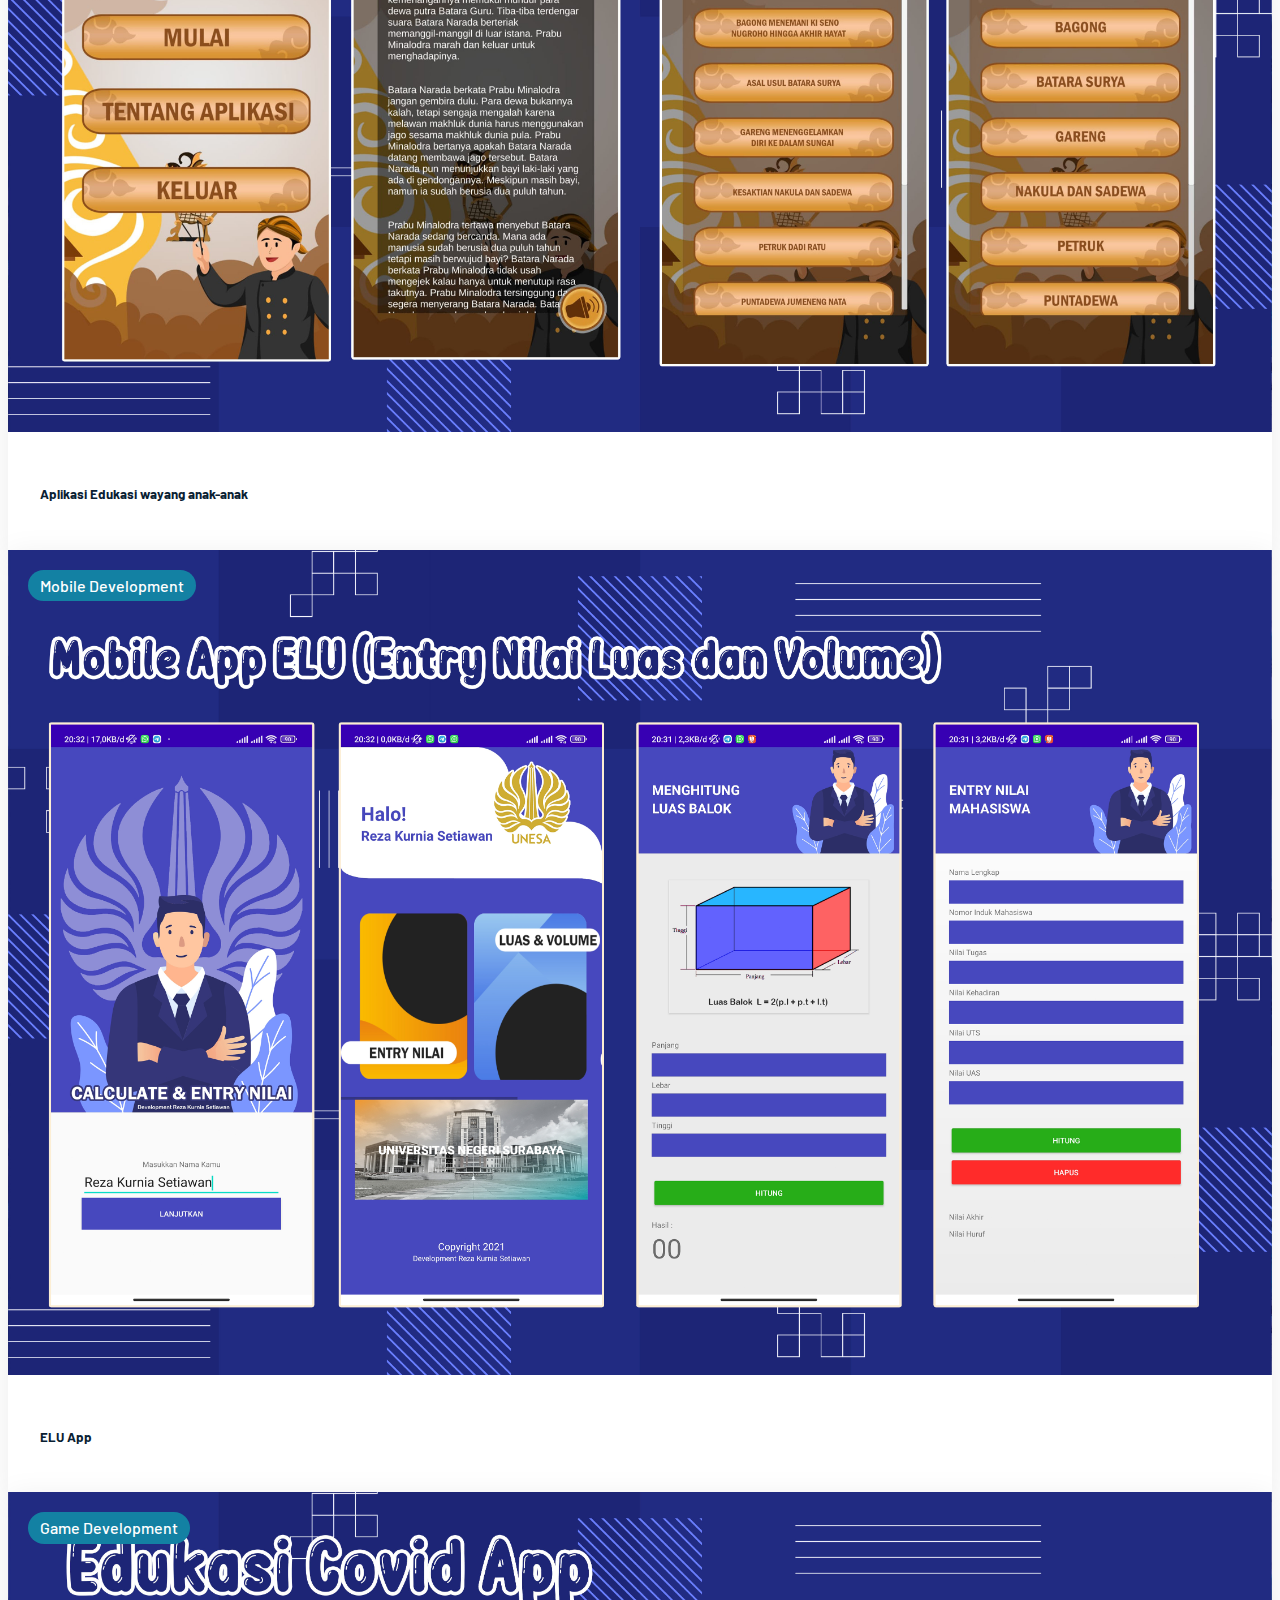
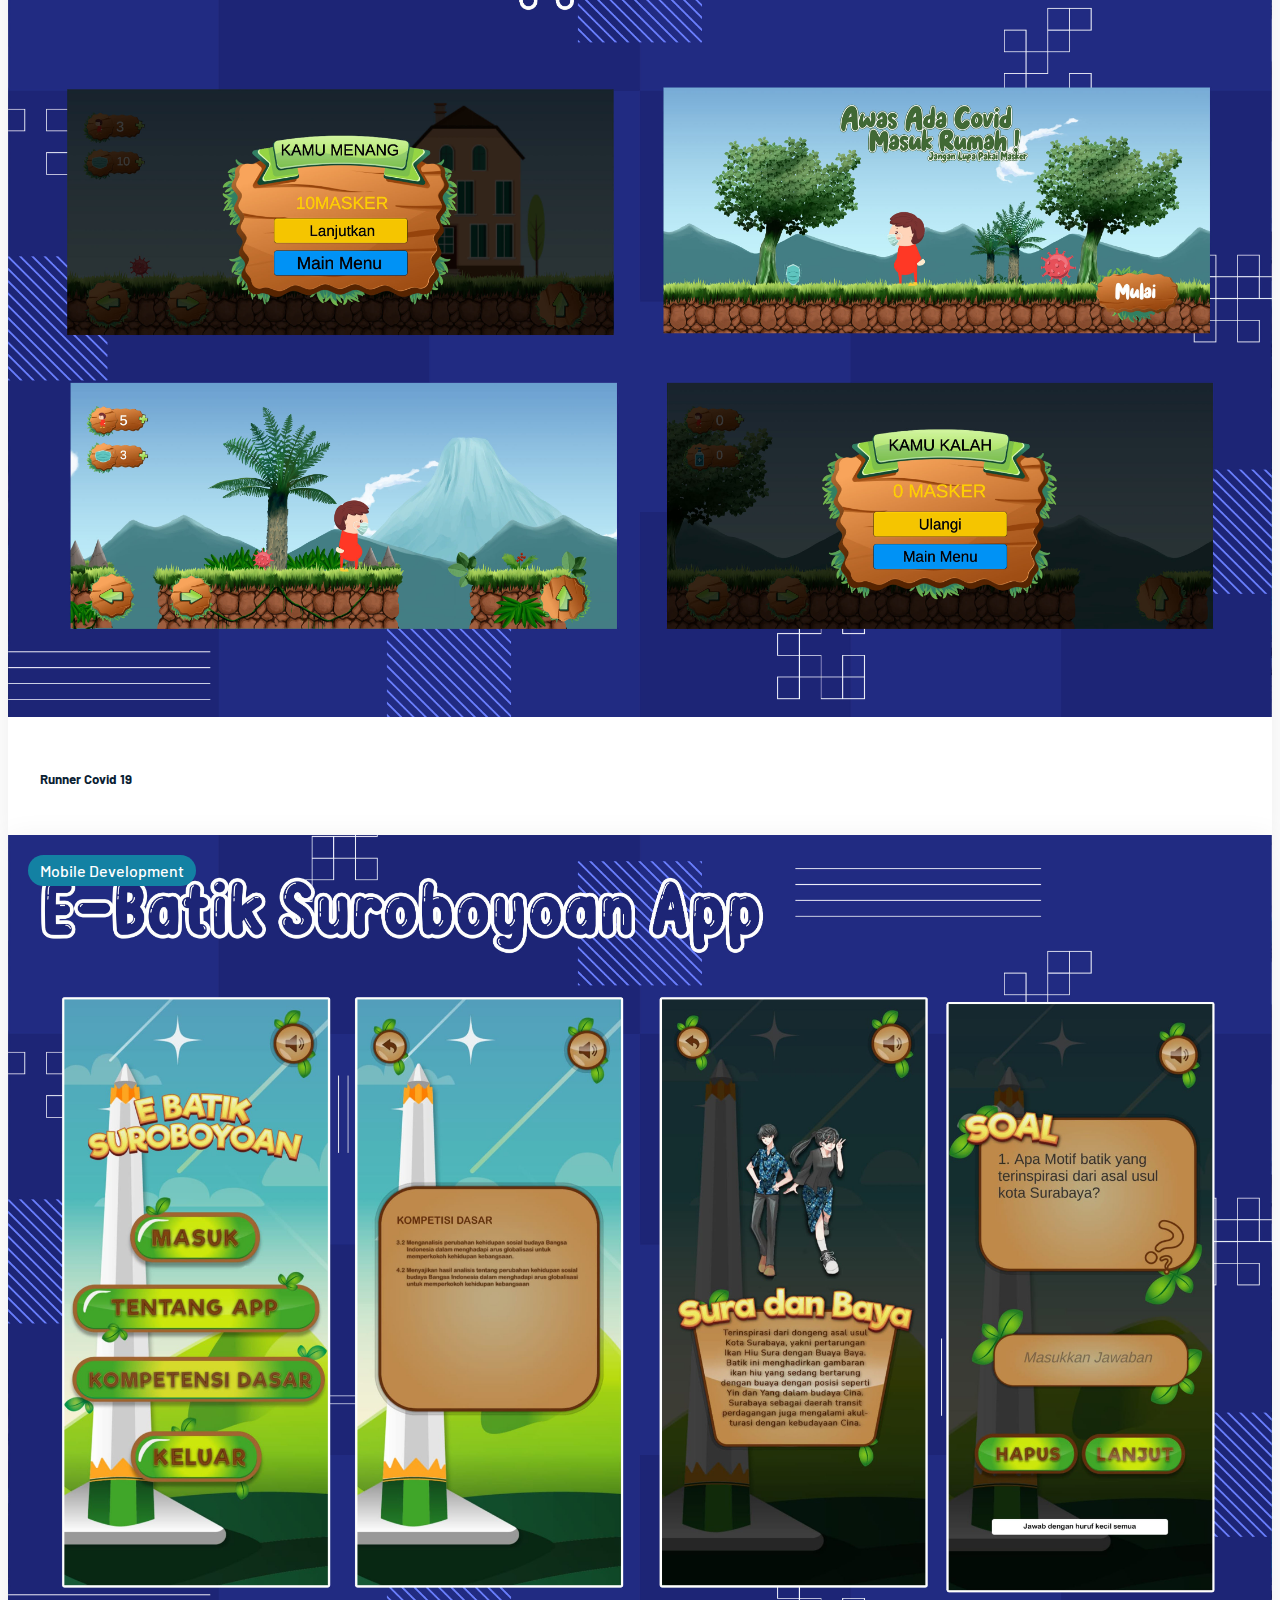
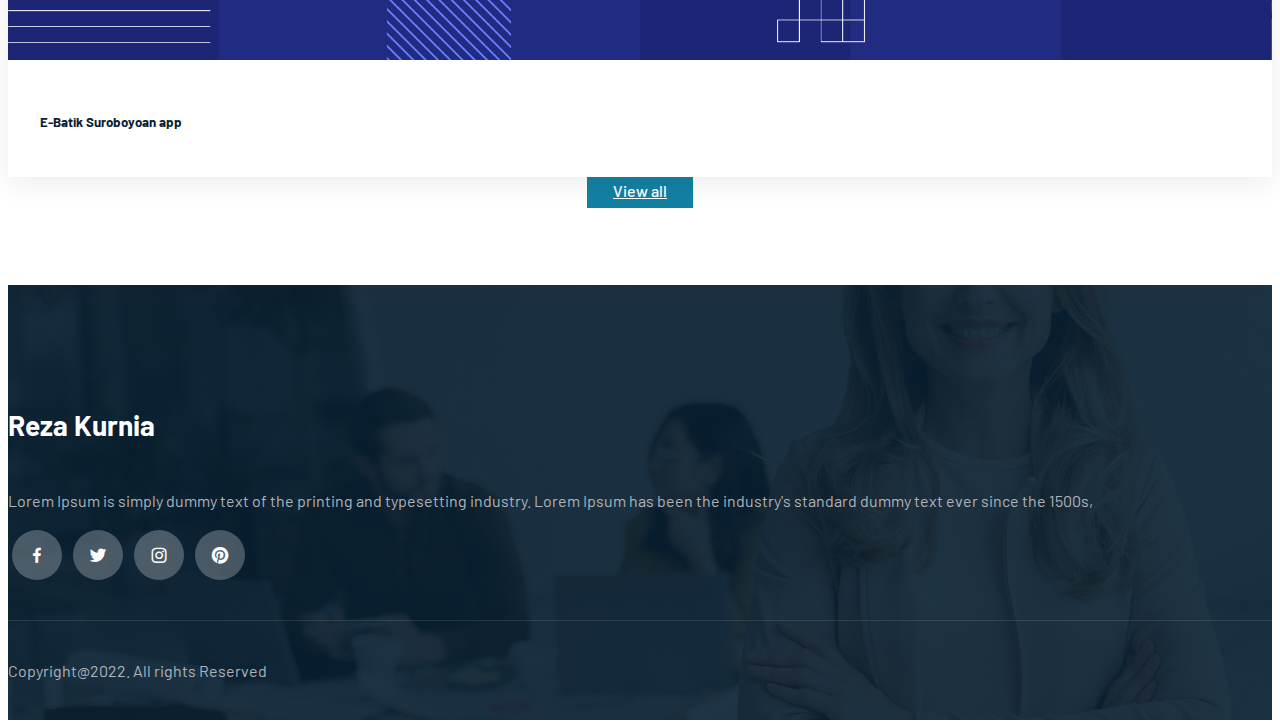
==== commit 49a14533: "Rev Done" ====
--- a/index.html
+++ b/index.html
@@ -5,11 +5,12 @@
     <meta charset="utf-8">
     <meta name="viewport" content="width=device-width, initial-scale=1">
     <title>Portofolio</title>
-    <!-- CSS only -->
+    <!-- CSS -->
     <link href="https://cdn.jsdelivr.net/npm/bootstrap@5.2.0/dist/css/bootstrap.min.css" rel="stylesheet"
         integrity="sha384-gH2yIJqKdNHPEq0n4Mqa/HGKIhSkIHeL5AyhkYV8i59U5AR6csBvApHHNl/vI1Bx" crossorigin="anonymous">
+    <link rel="stylesheet" href="css/style-custom.css">
+
     <link href='https://unpkg.com/boxicons@2.1.1/css/boxicons.min.css' rel='stylesheet'>
-    <link rel="stylesheet" href="css/style-custom.css">
 </head>
 
 <body>
@@ -292,7 +293,7 @@
             </div>
         </div>
         <div class="footer-bottom text-center">
-            <p class="mb-0">Copyright@2020. All rights Reserved</p>
+            <p class="mb-0">Copyright@2022. All rights Reserved</p>
         </div>
     </footer>
     <script src="https://cdn.jsdelivr.net/npm/bootstrap@5.2.0/dist/js/bootstrap.bundle.min.js"
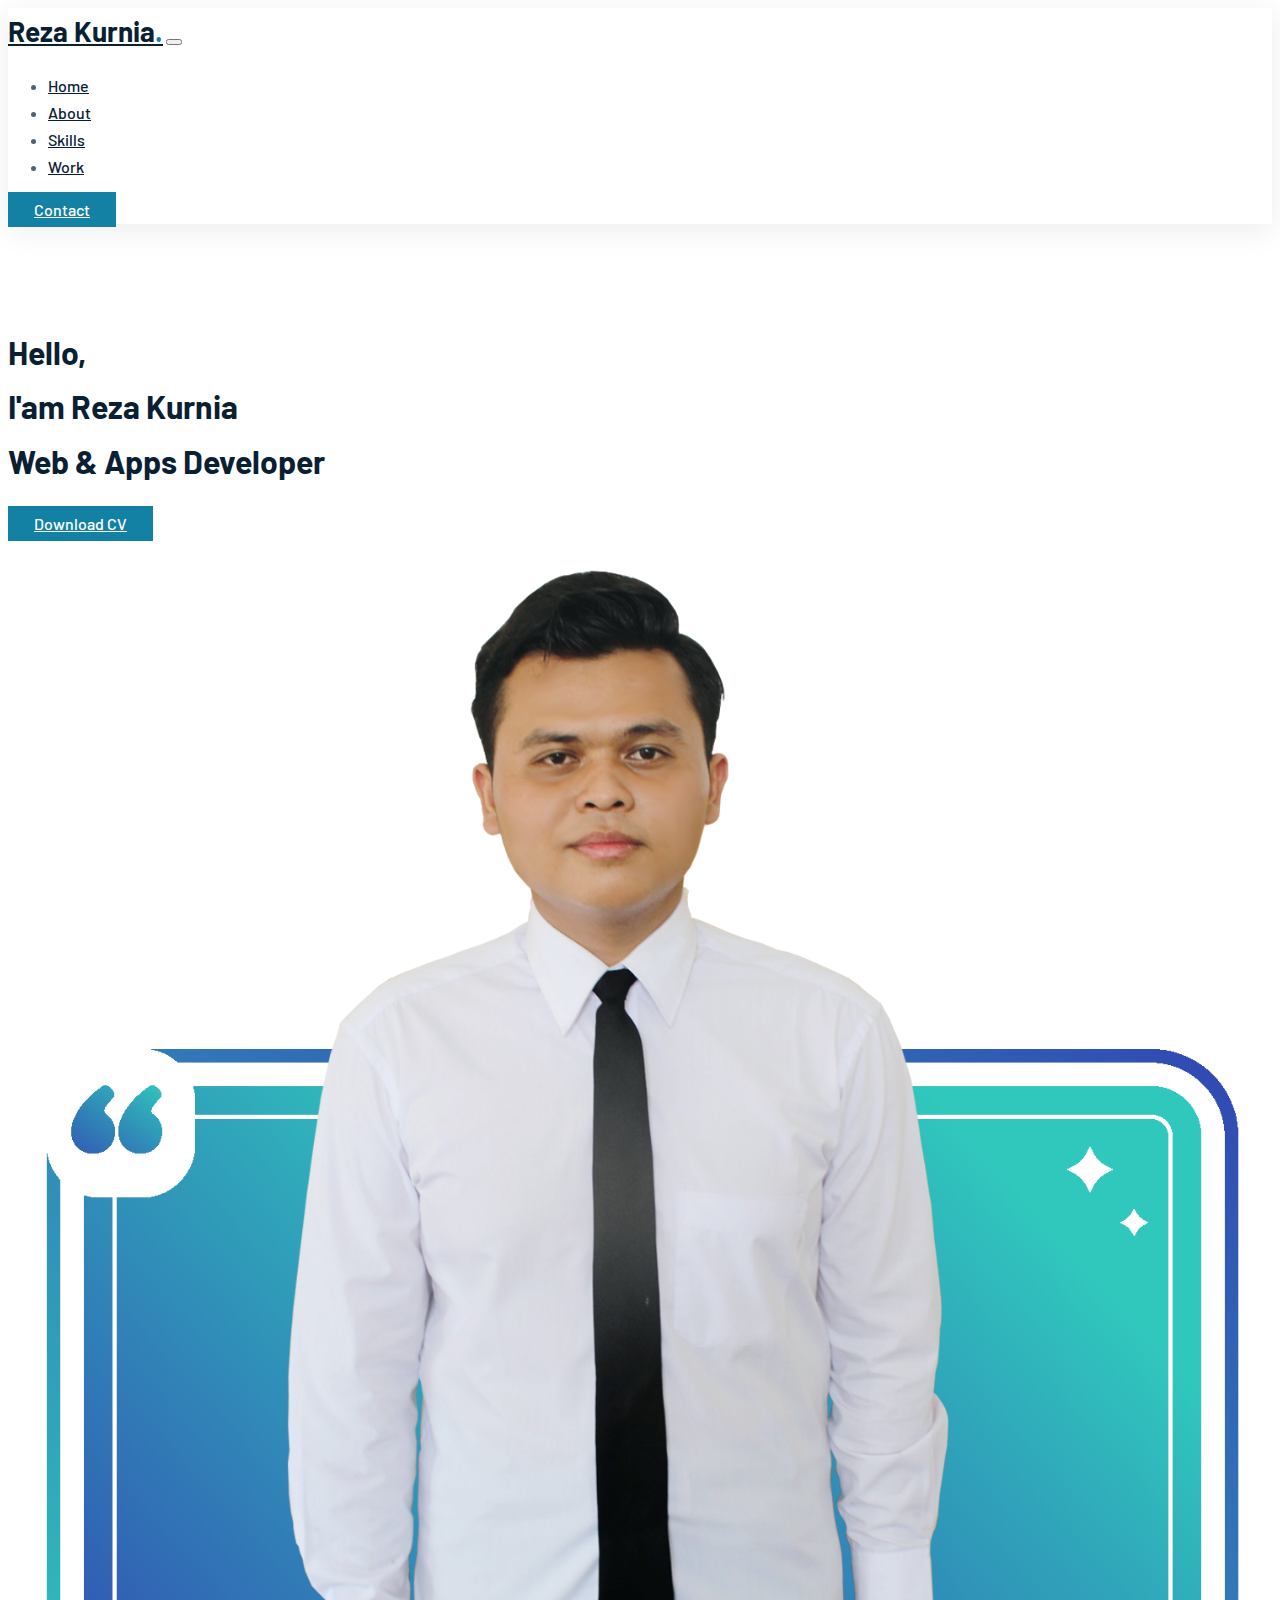
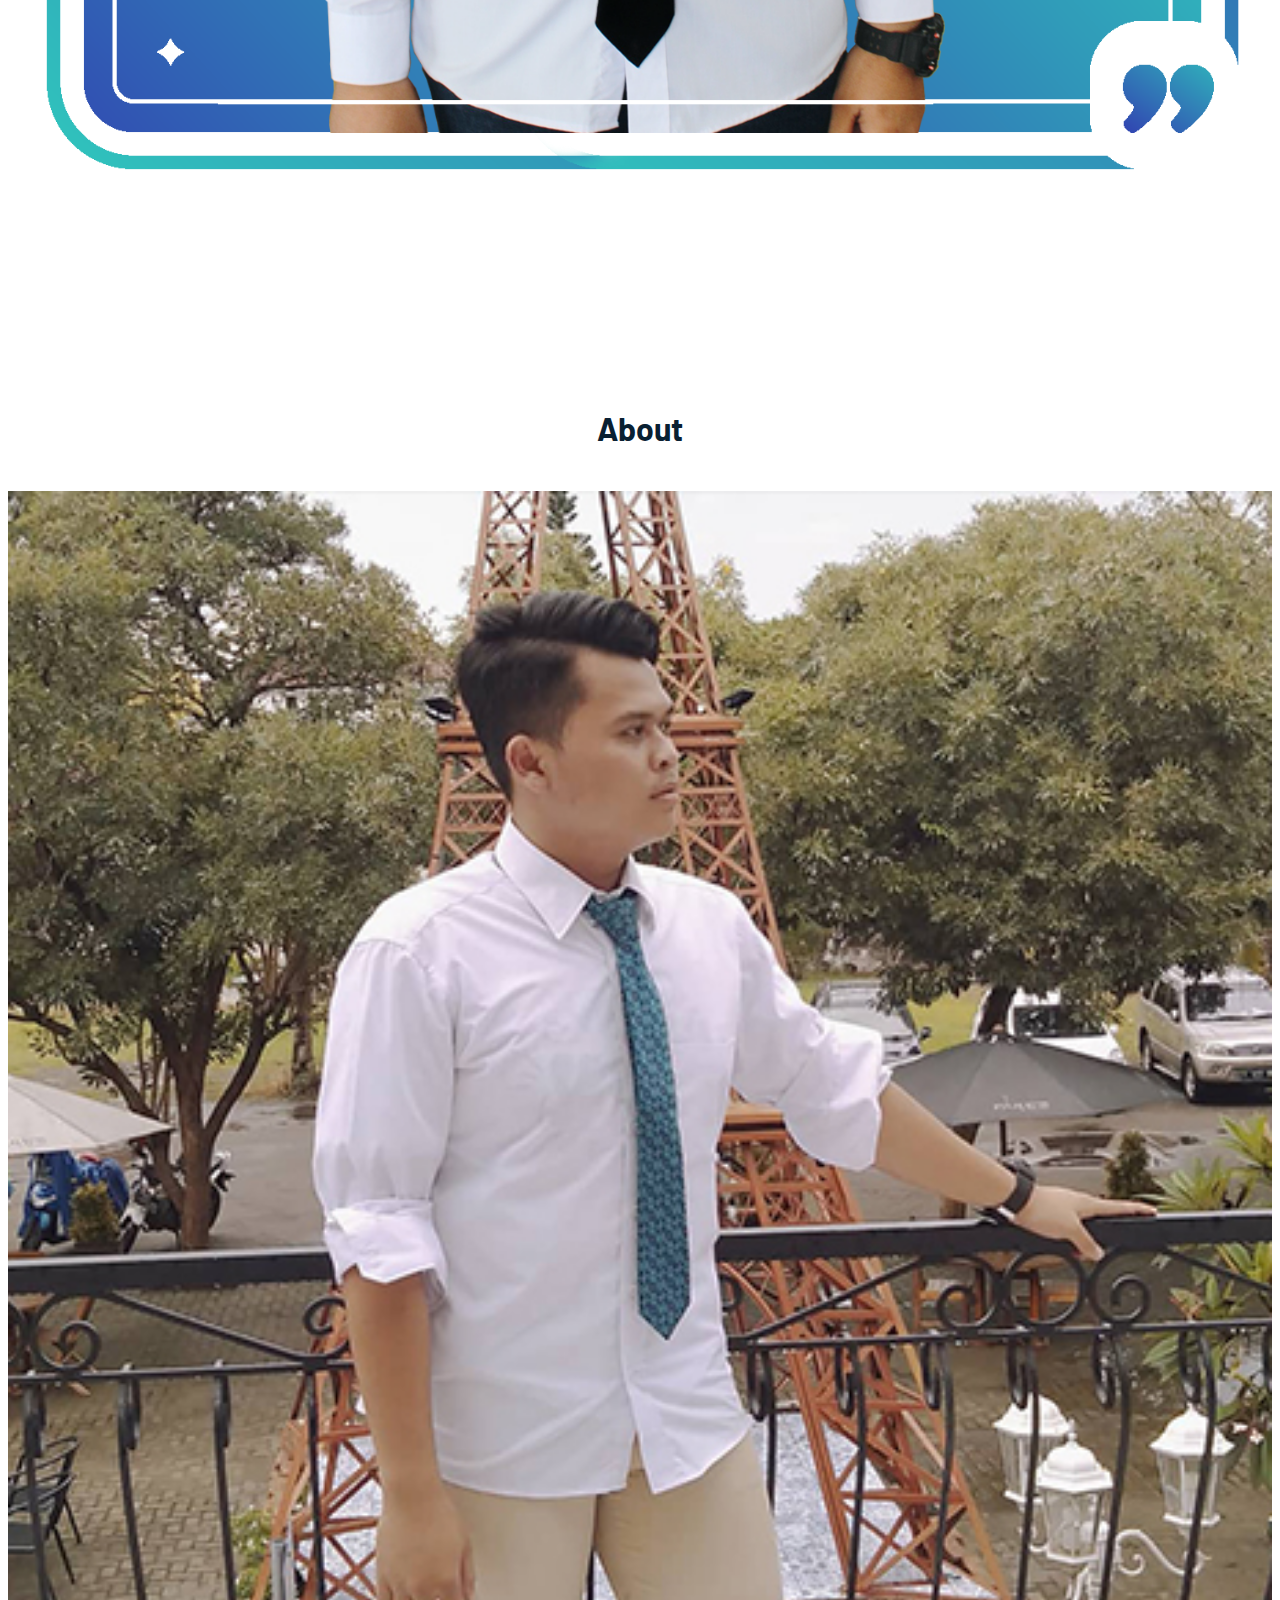
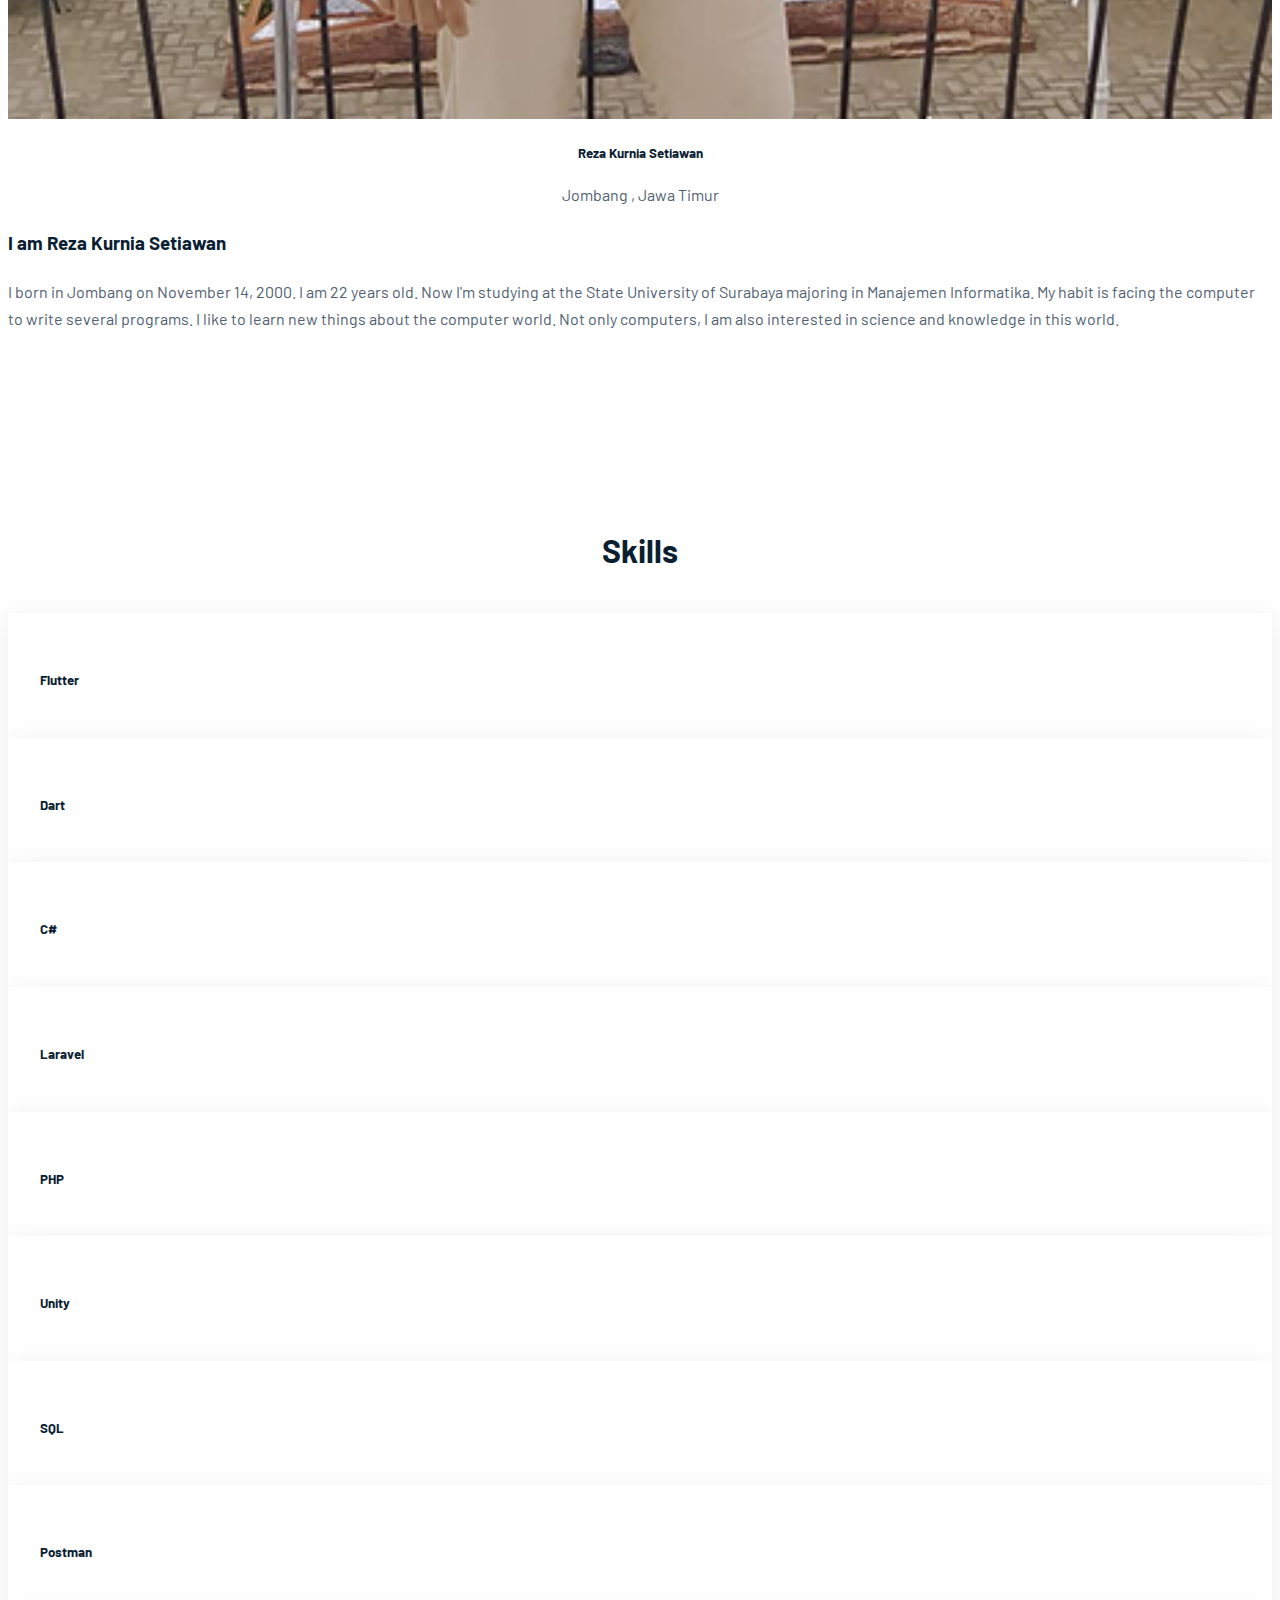
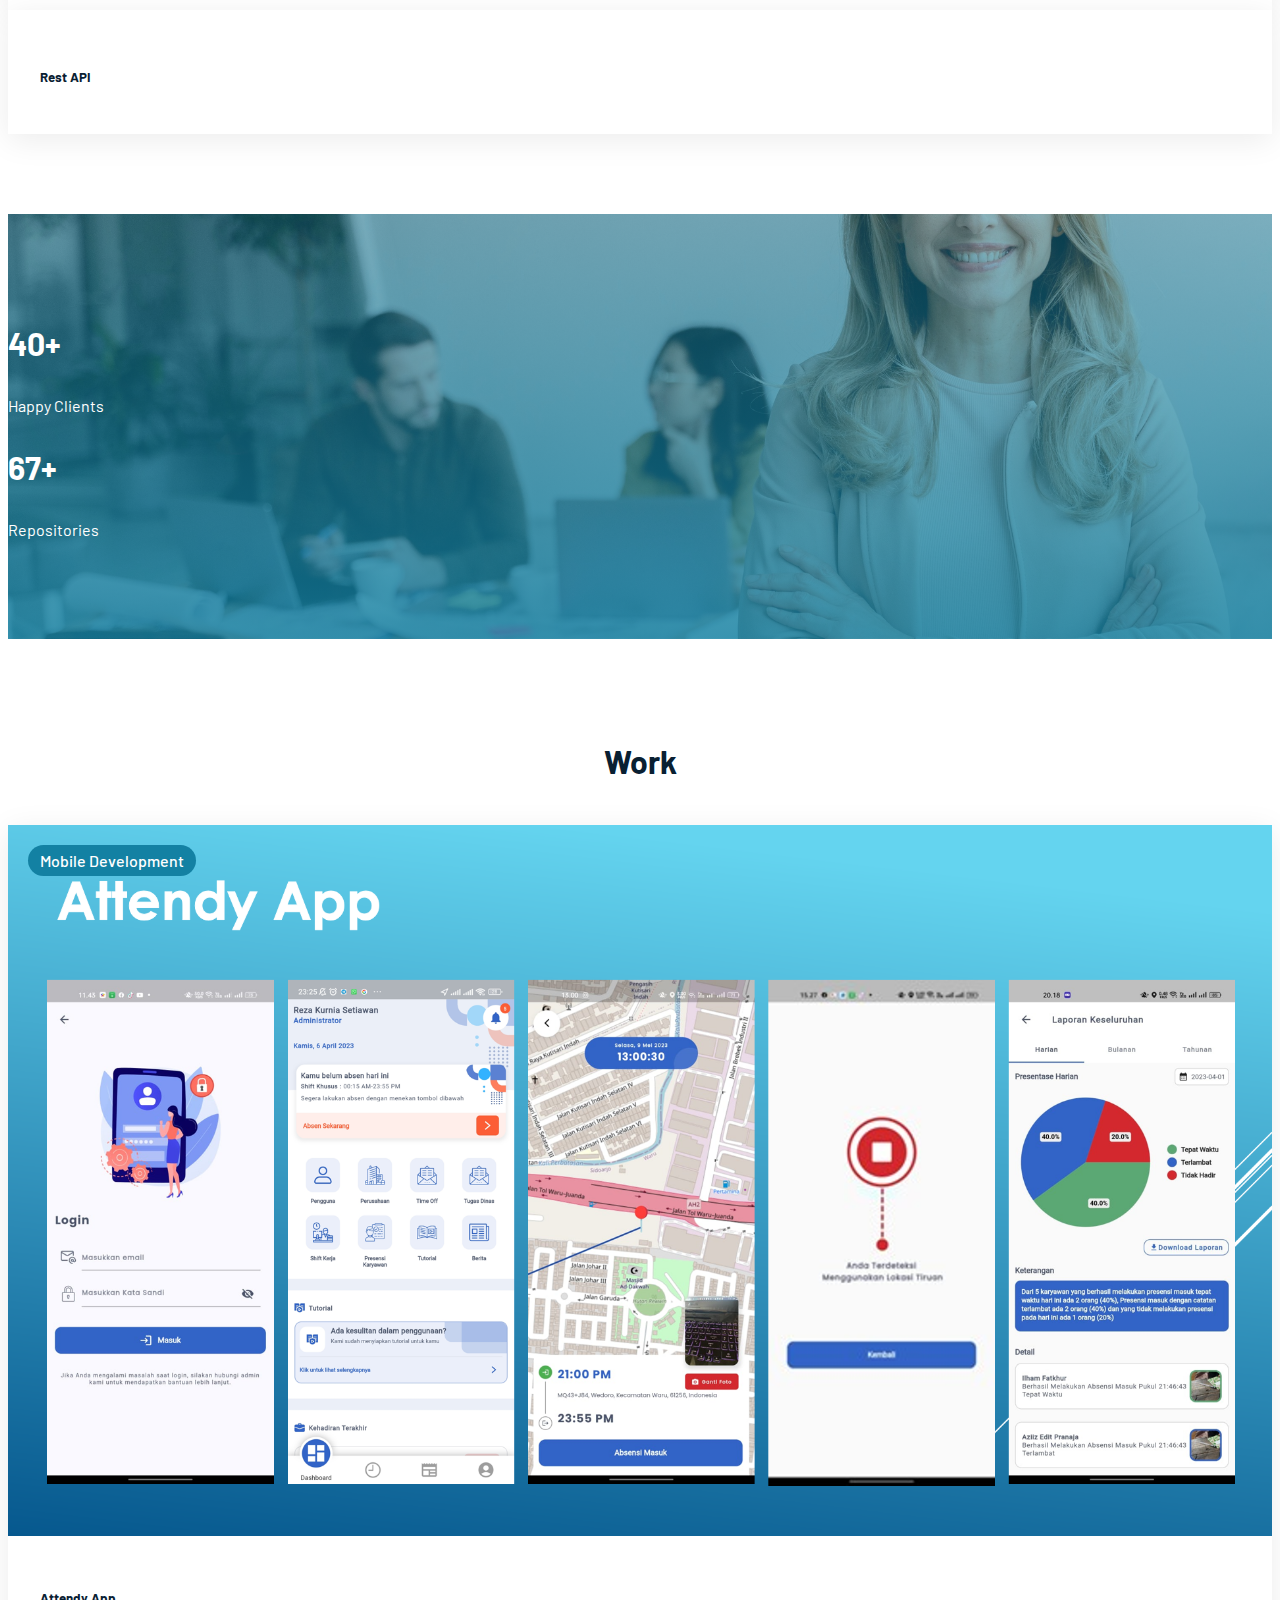
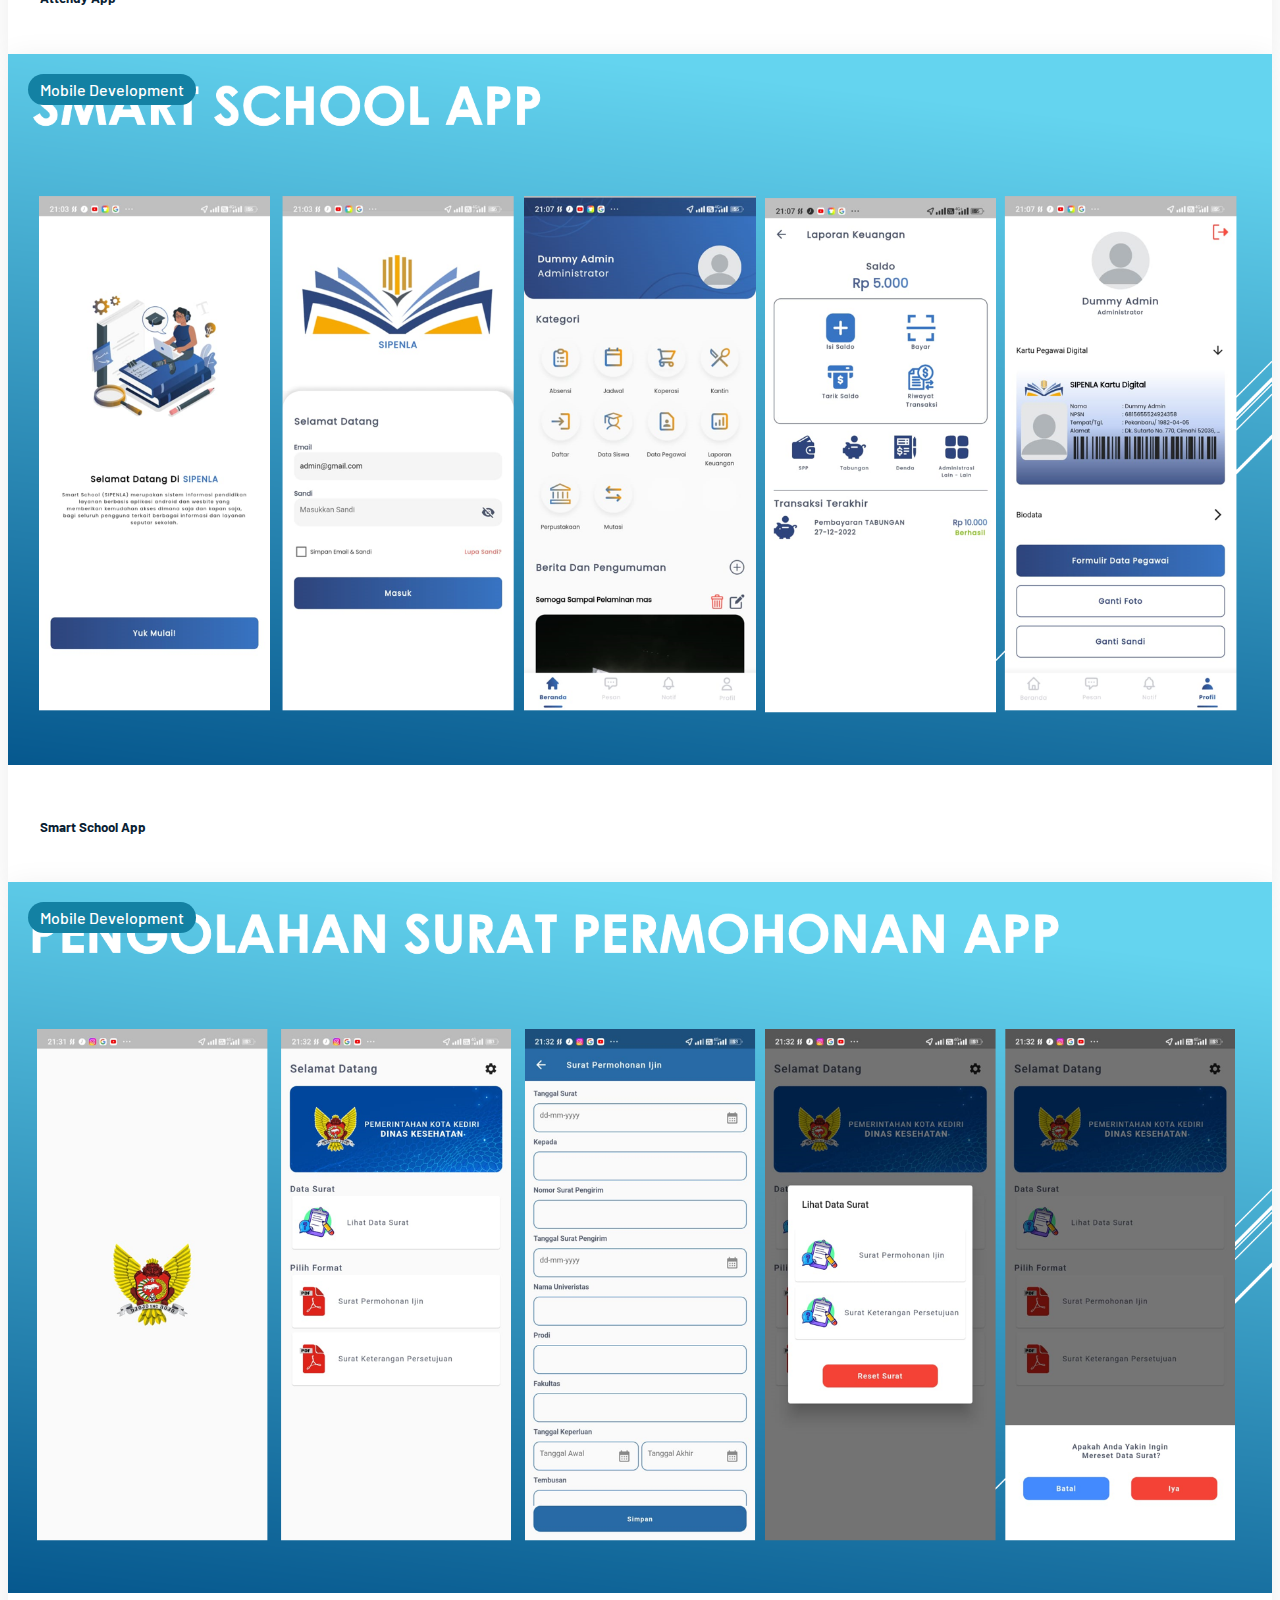
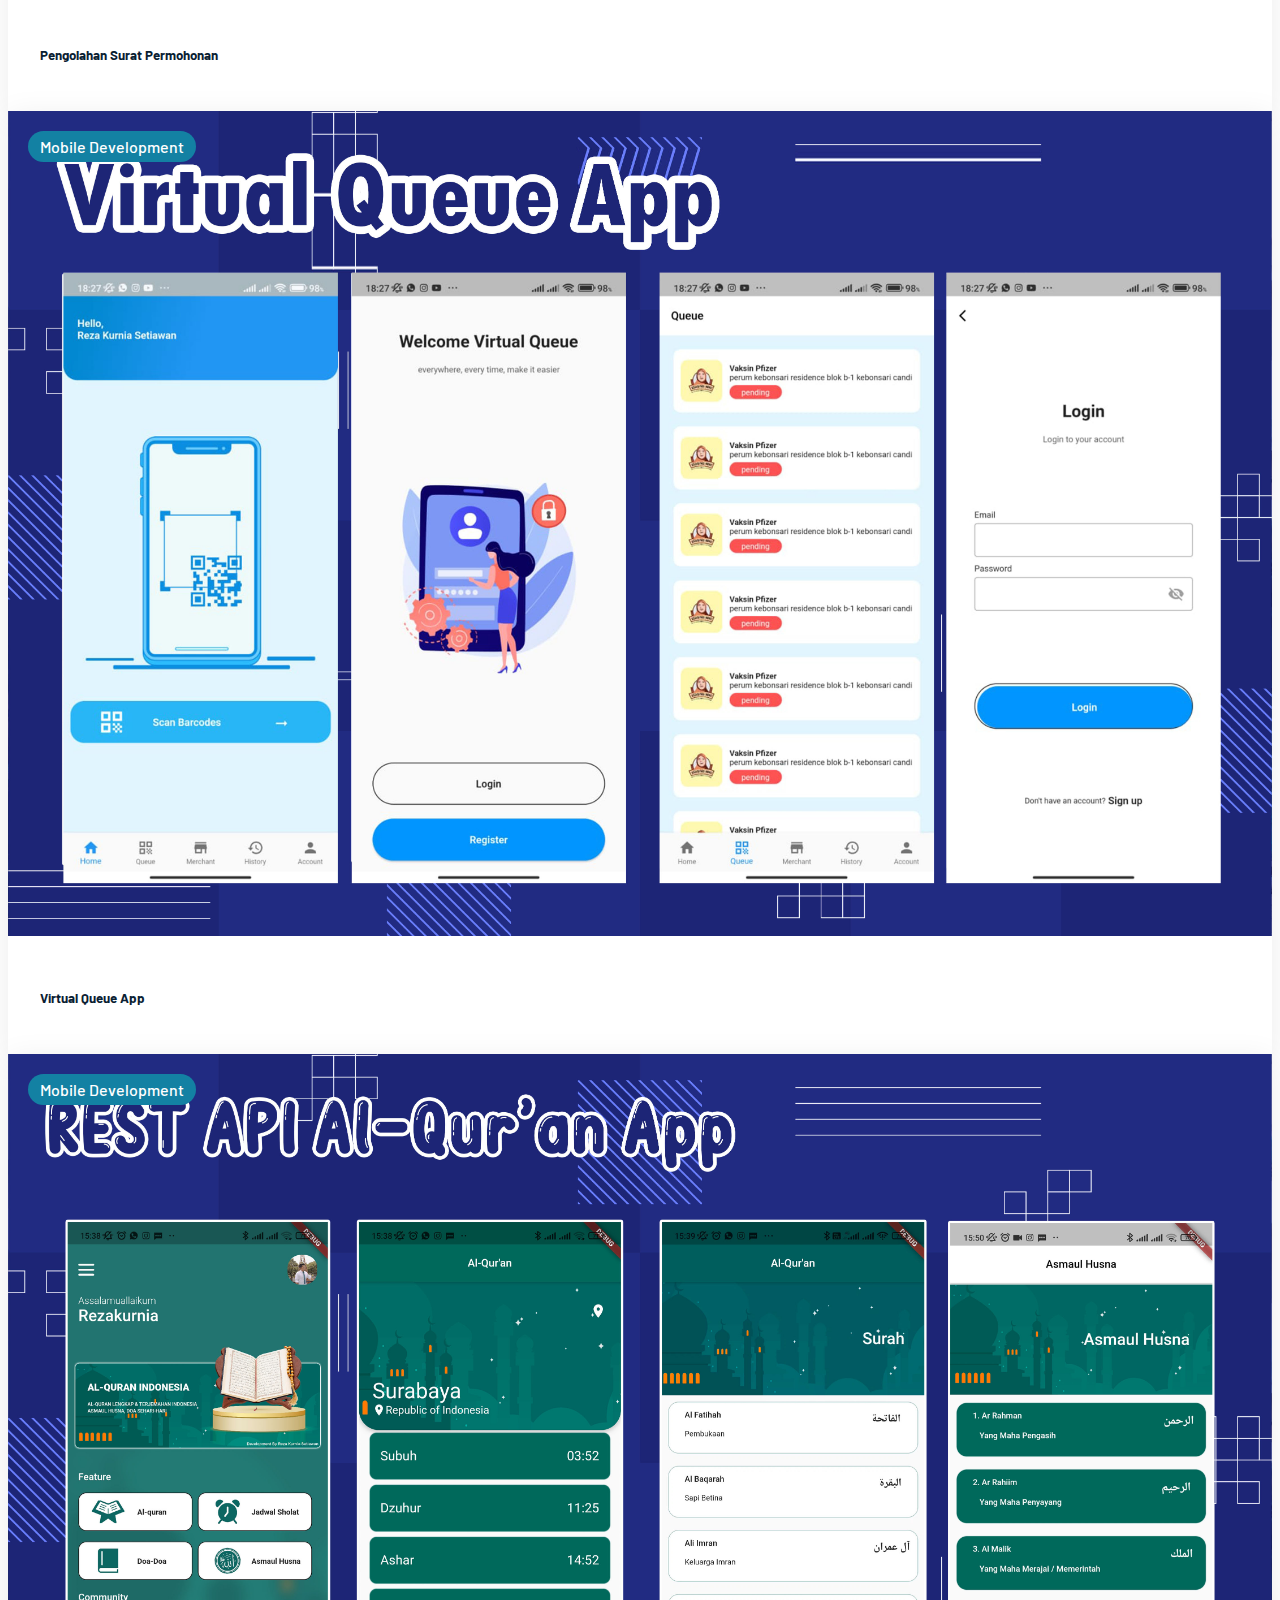
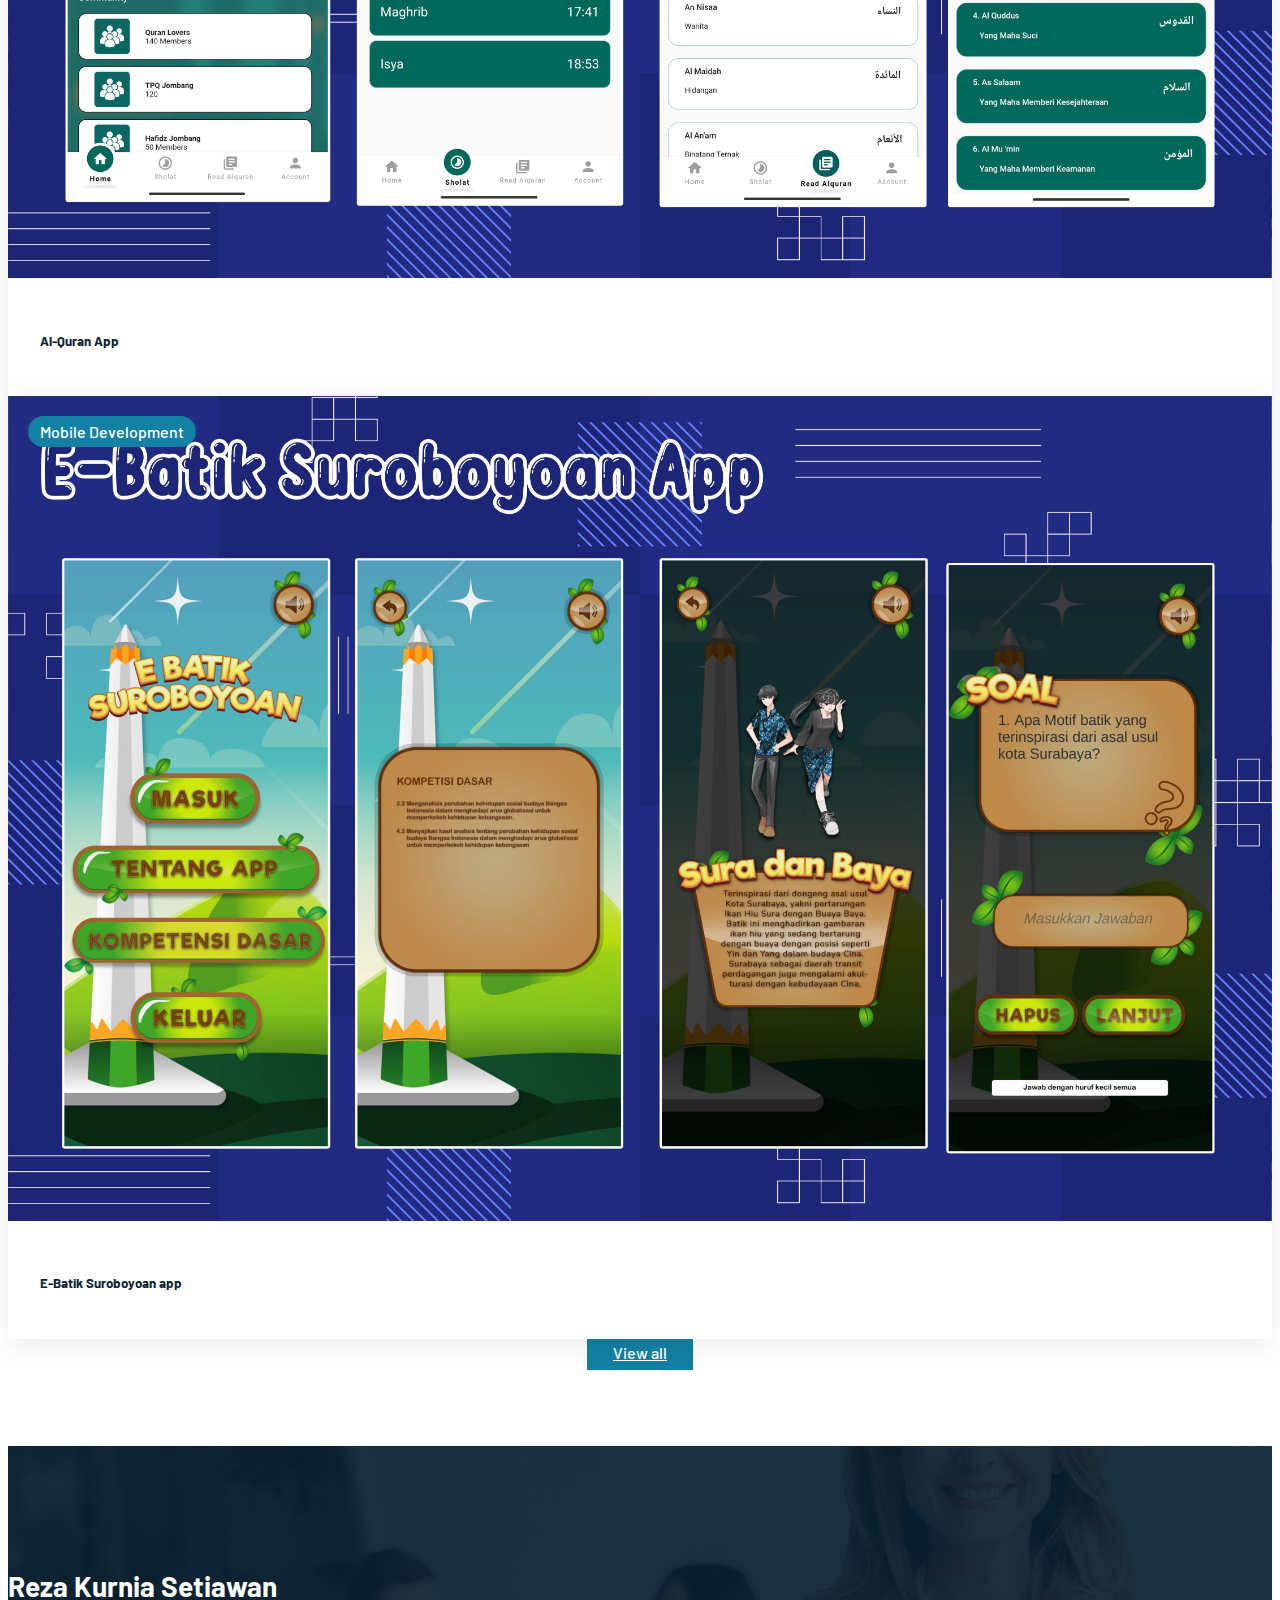
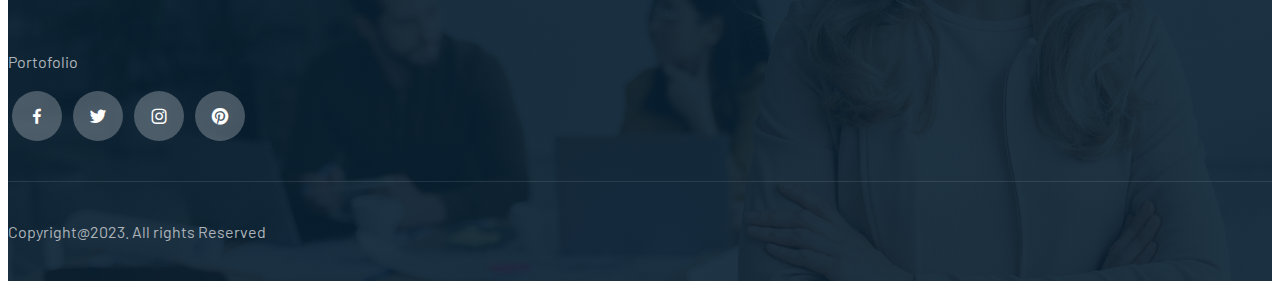
==== commit 2de05a74: "modifikasi" ====
--- a/index.html
+++ b/index.html
@@ -36,7 +36,7 @@
                         <a class="nav-link" href="#work">Work</a>
                     </li>
                 </ul>
-                <a href="#" class="btn btn-brand ms-lg-3">Contact</a>
+                <a href="https://wa.me/+6282337685726" class="btn btn-brand ms-lg-3">Contact</a>
             </div>
         </div>
     </nav>
@@ -91,7 +91,7 @@
                 <div class="col-lg-6 col-md-8">
                     <div class="pt-lg-4 ">
                         <h3>I am Reza Kurnia Setiawan</h3>
-                        <p class="mx-auto">I born in Jombang on November 14, 2000. I am 21
+                        <p class="mx-auto">I born in Jombang on November 14, 2000. I am 22
                             years old. Now I'm studying at the State University of Surabaya majoring in Manajemen
                             Informatika. My habit is facing the computer to write several programs. I like to learn new
                             things about the computer world. Not only computers, I am also interested in science and
@@ -182,69 +182,69 @@
                 <div class="col-12">
                     <div class="intro">
                         <h1>Work</h1>
-                        <p class="mx-auto">Lorem Ipsum is simply dummy text of the printing and typesetting industry.
-                            Lorem Ipsum has been the industry's standard dummy text ever since the 1500s,</p>
+                        <!-- <p class="mx-auto">Lorem Ipsum is simply dummy text of the printing and typesetting industry.
+                            Lorem Ipsum has been the industry's standard dummy text ever since the 1500s,</p> -->
                     </div>
                 </div>
             </div>
             <div class="row">
                 <div class="col-md-4">
                     <article class="blog-post">
+                        <img src="img/15.png" alt="">
+                        <a href="#" class="tag">Mobile Development</a>
+                        <div class="content">
+                            <!-- <small>17 , Feb 2020</small> -->
+                            <h5>Attendy App</h5>
+                            <!-- <p>Lorem Ipsum is simply dummy text of the printing and typesetting industry. Lorem Ipsum
+                                has been the industry's standard dummy text ever since the 1500s,</p> -->
+                        </div>
+                    </article>
+                </div>
+                <div class="col-md-4">
+                    <article class="blog-post">
+                        <img src="img/16.png" alt="">
+                        <a href="#" class="tag">Mobile Development</a>
+                        <div class="content">
+                            <!-- <small>17 , Feb 2020</small> -->
+                            <h5>Smart School App</h5>
+                            <!-- <p>Lorem Ipsum is simply dummy text of the printing and typesetting industry. Lorem Ipsum
+                                has been the industry's standard dummy text ever since the 1500s,</p> -->
+                        </div>
+                    </article>
+                </div>
+                <div class="col-md-4">
+                    <article class="blog-post">
+                        <img src="img/17.png" alt="">
+                        <a href="#" class="tag">Mobile Development</a>
+                        <div class="content">
+                            <!-- <small>17 , Feb 2020</small> -->
+                            <h5>Pengolahan Surat Permohonan</h5>
+                            <!-- <p>Lorem Ipsum is simply dummy text of the printing and typesetting industry. Lorem Ipsum
+                                has been the industry's standard dummy text ever since the 1500s,</p> -->
+                        </div>
+                    </article>
+                </div>
+            </div>
+            <div class="row mt-lg-5">
+                <div class="col-md-4">
+                    <article class="blog-post">
+                        <img src="img/14.jpg" alt="">
+                        <a href="#" class="tag">Mobile Development</a>
+                        <div class="content">
+                            <!-- <small>17 , Feb 2020</small> -->
+                            <h5>Virtual Queue App</h5>
+                            <!-- <p>Lorem Ipsum is simply dummy text of the printing and typesetting industry. Lorem Ipsum
+                                has been the industry's standard dummy text ever since the 1500s,</p> -->
+                        </div>
+                    </article>
+                </div>
+                <div class="col-md-4">
+                    <article class="blog-post">
                         <img src="img/1.jpg" alt="">
                         <a href="#" class="tag">Mobile Development</a>
                         <div class="content">
                             <!-- <small>17 , Feb 2020</small> -->
-                            <h5>Al-quran Terjemahan Lengkap Indonesia</h5>
-                            <!-- <p>Lorem Ipsum is simply dummy text of the printing and typesetting industry. Lorem Ipsum
-                                has been the industry's standard dummy text ever since the 1500s,</p> -->
-                        </div>
-                    </article>
-                </div>
-                <div class="col-md-4">
-                    <article class="blog-post">
-                        <img src="img/2.jpg" alt="">
-                        <a href="#" class="tag">Web Development</a>
-                        <div class="content">
-                            <!-- <small>17 , Feb 2020</small> -->
-                            <h5>Portal Beasiswa</h5>
-                            <!-- <p>Lorem Ipsum is simply dummy text of the printing and typesetting industry. Lorem Ipsum
-                                has been the industry's standard dummy text ever since the 1500s,</p> -->
-                        </div>
-                    </article>
-                </div>
-                <div class="col-md-4">
-                    <article class="blog-post">
-                        <img src="img/3.jpg" alt="">
-                        <a href="#" class="tag">Mobile Development</a>
-                        <div class="content">
-                            <!-- <small>17 , Feb 2020</small> -->
-                            <h5>Aplikasi Edukasi wayang anak-anak</h5>
-                            <!-- <p>Lorem Ipsum is simply dummy text of the printing and typesetting industry. Lorem Ipsum
-                                has been the industry's standard dummy text ever since the 1500s,</p> -->
-                        </div>
-                    </article>
-                </div>
-            </div>
-            <div class="row mt-lg-5">
-                <div class="col-md-4">
-                    <article class="blog-post">
-                        <img src="img/4.jpg" alt="">
-                        <a href="#" class="tag">Mobile Development</a>
-                        <div class="content">
-                            <!-- <small>17 , Feb 2020</small> -->
-                            <h5>ELU App</h5>
-                            <!-- <p>Lorem Ipsum is simply dummy text of the printing and typesetting industry. Lorem Ipsum
-                                has been the industry's standard dummy text ever since the 1500s,</p> -->
-                        </div>
-                    </article>
-                </div>
-                <div class="col-md-4">
-                    <article class="blog-post">
-                        <img src="img/5.jpg" alt="">
-                        <a href="#" class="tag">Game Development</a>
-                        <div class="content">
-                            <!-- <small>17 , Feb 2020</small> -->
-                            <h5>Runner Covid 19</h5>
+                            <h5>Al-Quran App</h5>
                             <!-- <p>Lorem Ipsum is simply dummy text of the printing and typesetting industry. Lorem Ipsum
                                 has been the industry's standard dummy text ever since the 1500s,</p> -->
                         </div>
@@ -279,9 +279,8 @@
             <div class="container">
                 <div class="row justify-content-center">
                     <div class="col-lg-6 text-center">
-                        <h4 class="navbar-brand">Reza Kurnia</h4>
-                        <p>Lorem Ipsum is simply dummy text of the printing and typesetting industry. Lorem Ipsum has
-                            been the industry's standard dummy text ever since the 1500s,</p>
+                        <h4 class="navbar-brand">Reza Kurnia Setiawan</h4>
+                        <p>Portofolio</p>
                         <div class="col-auto social-icons">
                             <a href="#"><i class='bx bxl-facebook'></i></a>
                             <a href="#"><i class='bx bxl-twitter'></i></a>
@@ -293,7 +292,7 @@
             </div>
         </div>
         <div class="footer-bottom text-center">
-            <p class="mb-0">Copyright@2022. All rights Reserved</p>
+            <p class="mb-0">Copyright@2023. All rights Reserved</p>
         </div>
     </footer>
     <script src="https://cdn.jsdelivr.net/npm/bootstrap@5.2.0/dist/js/bootstrap.bundle.min.js"
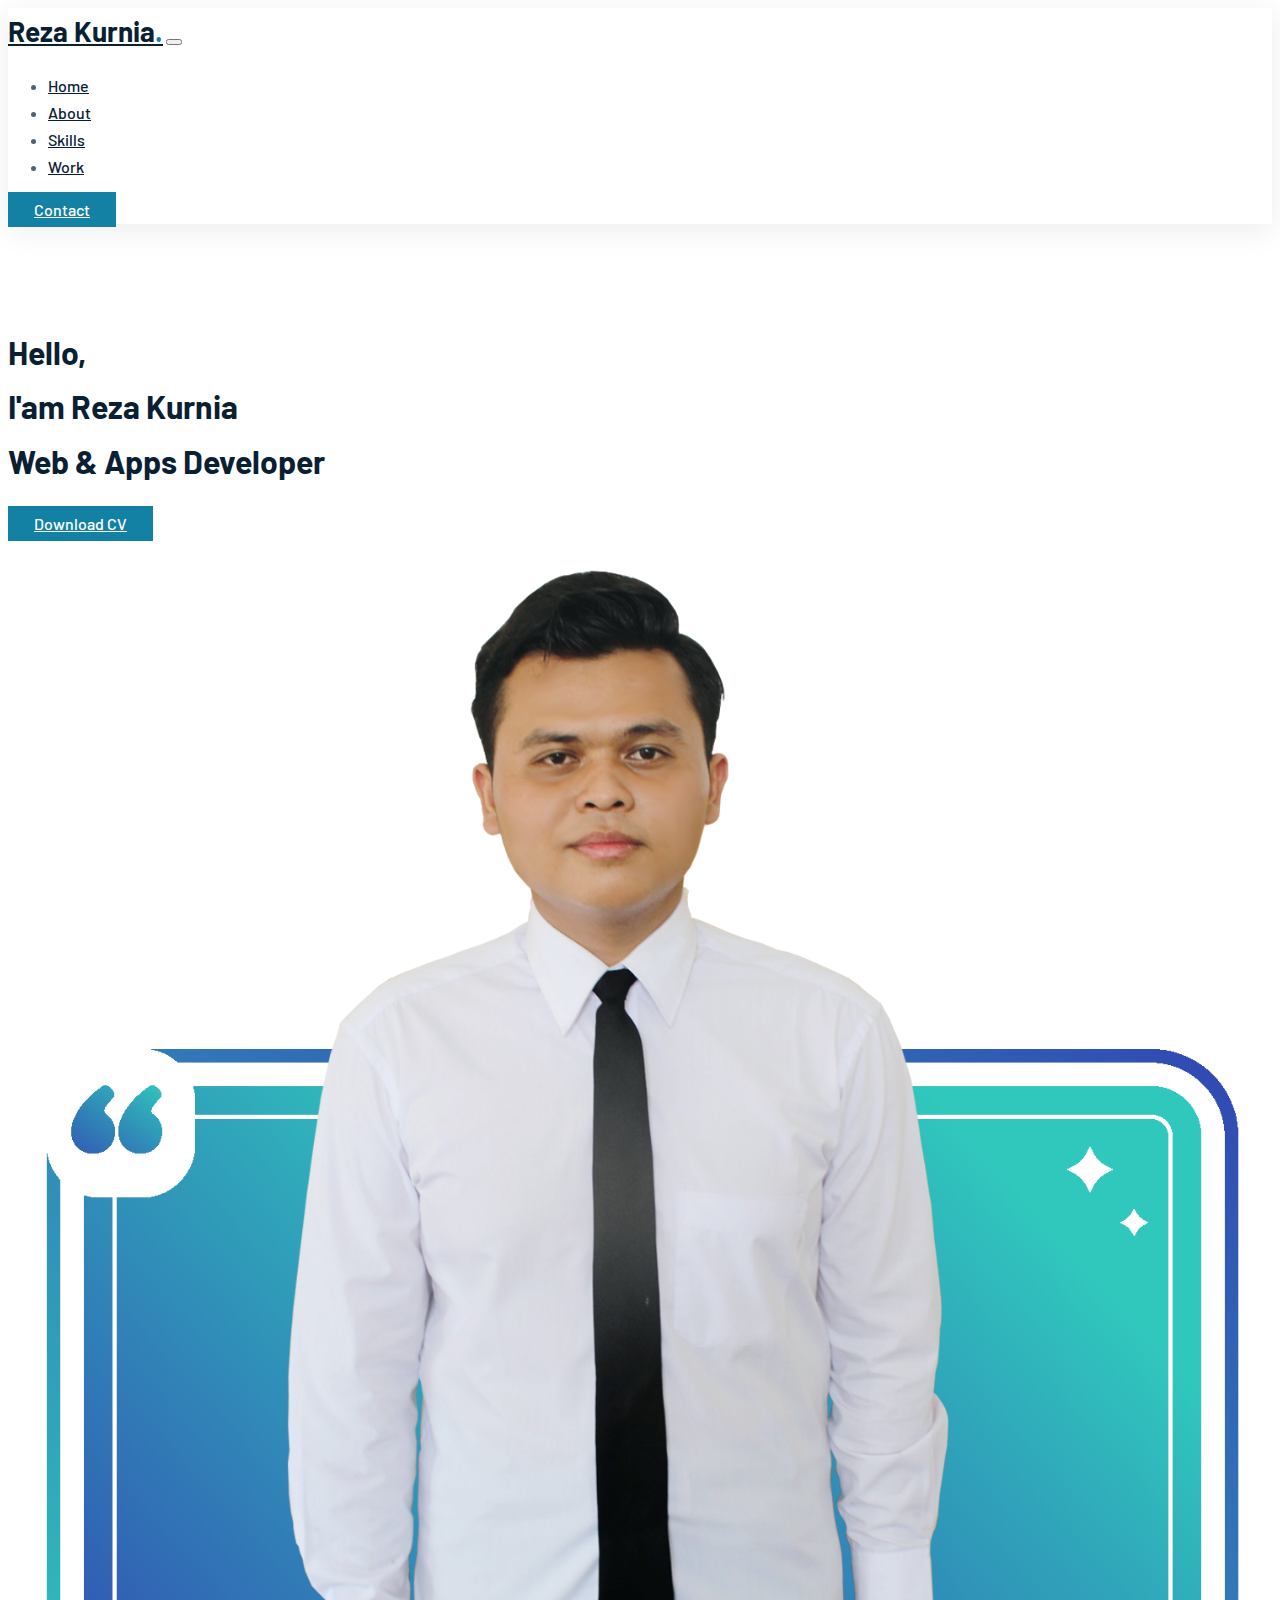
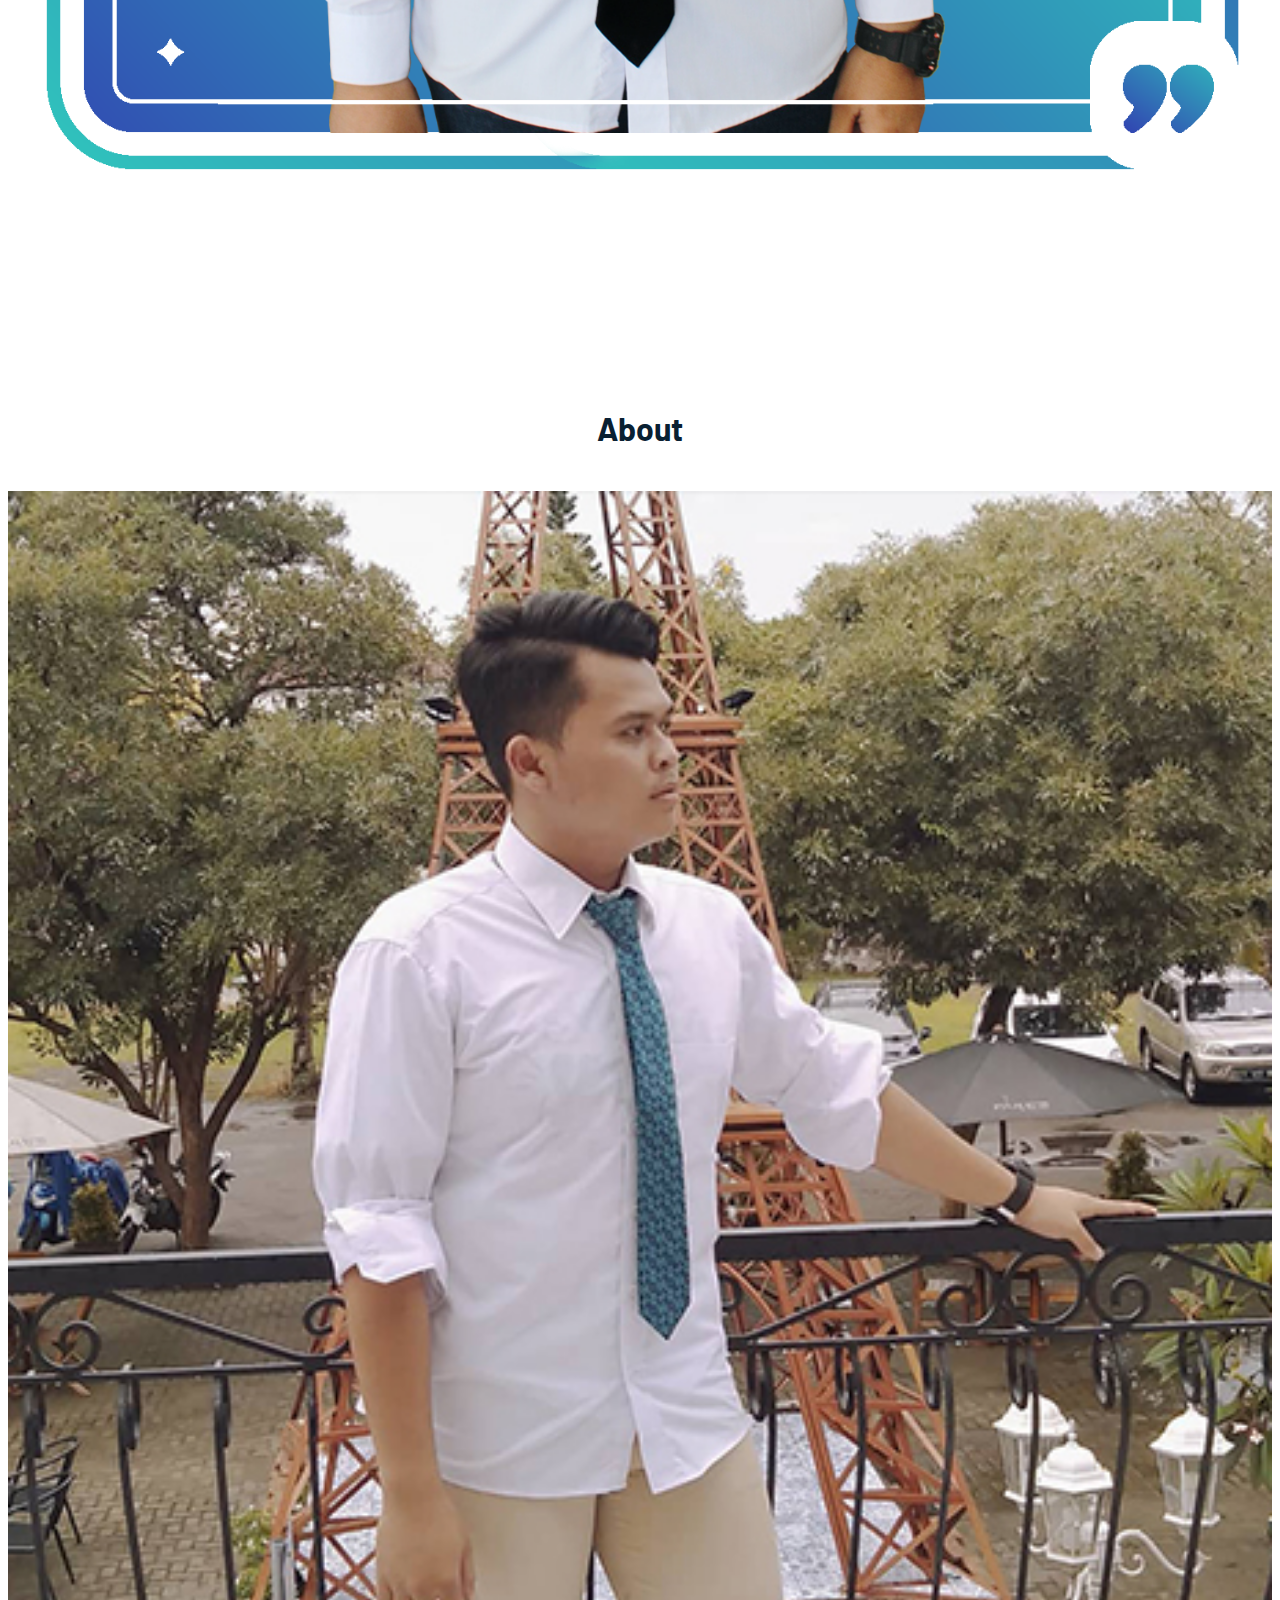
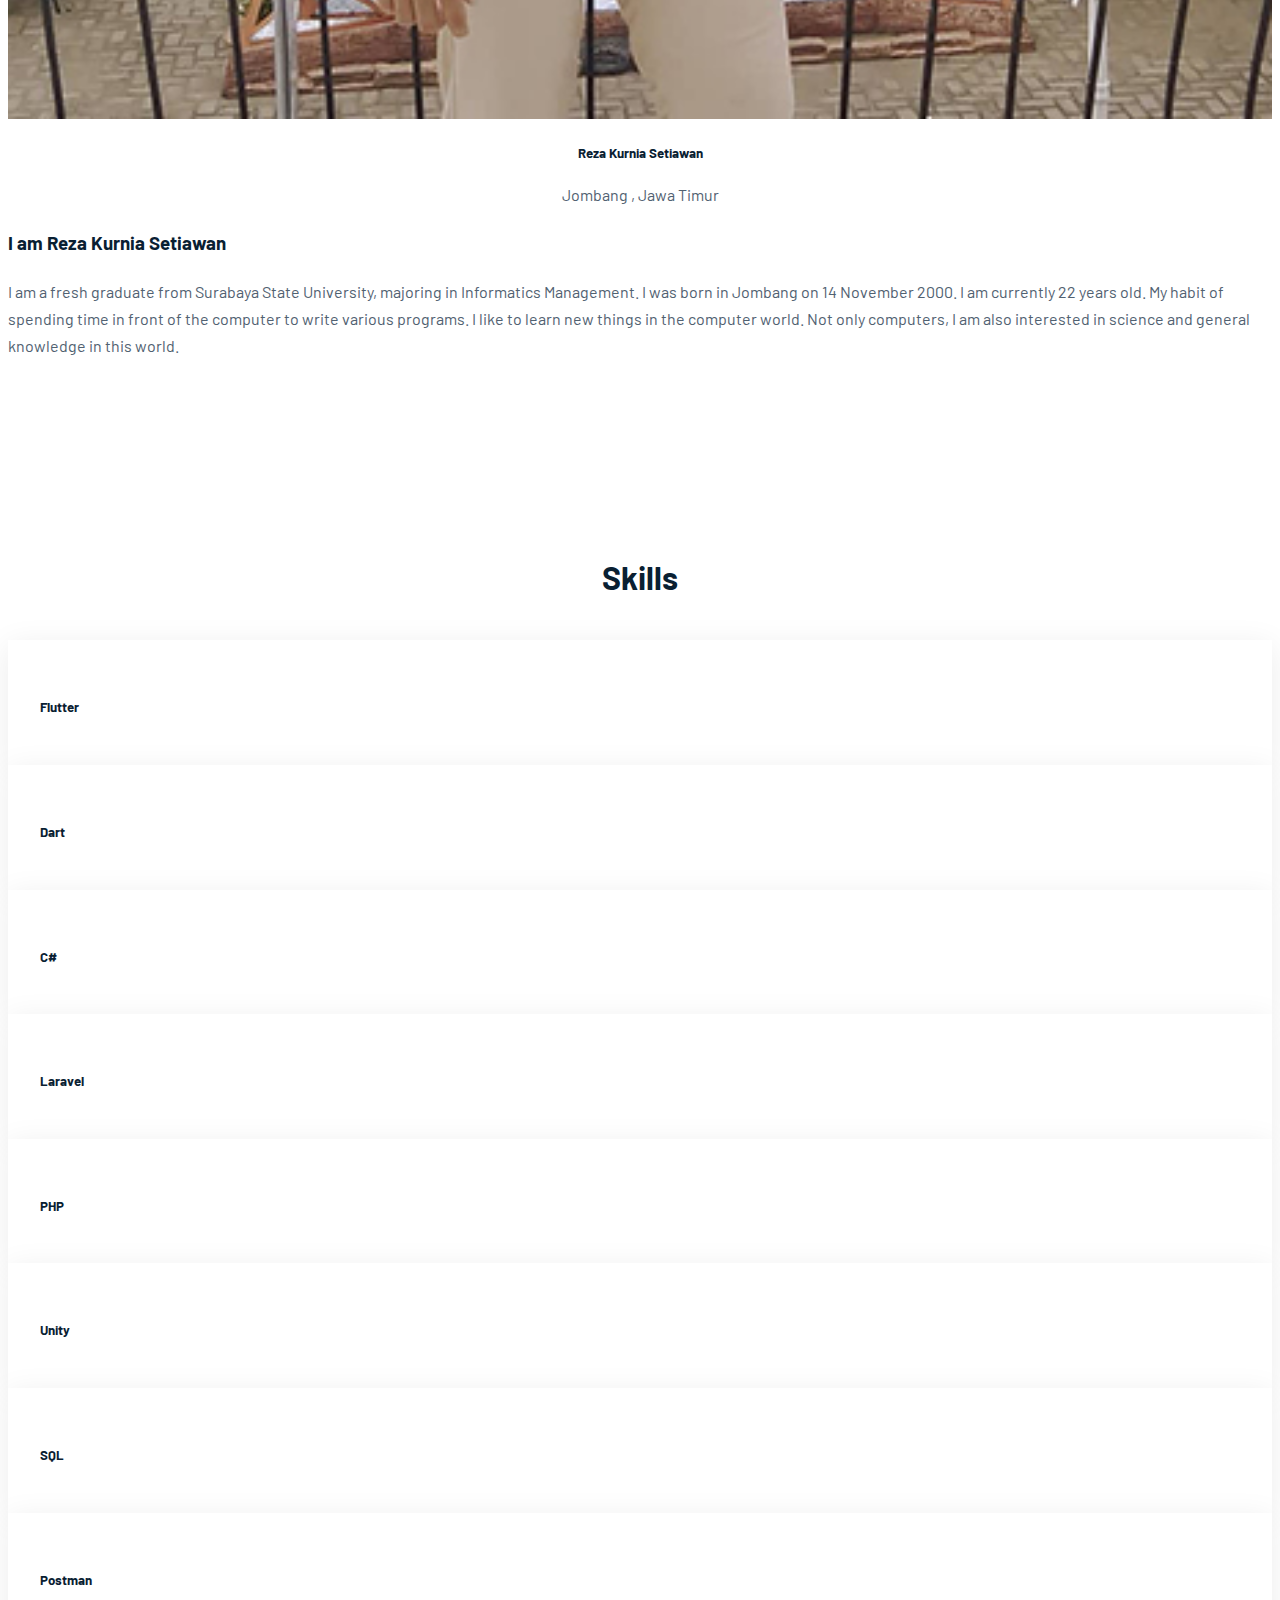
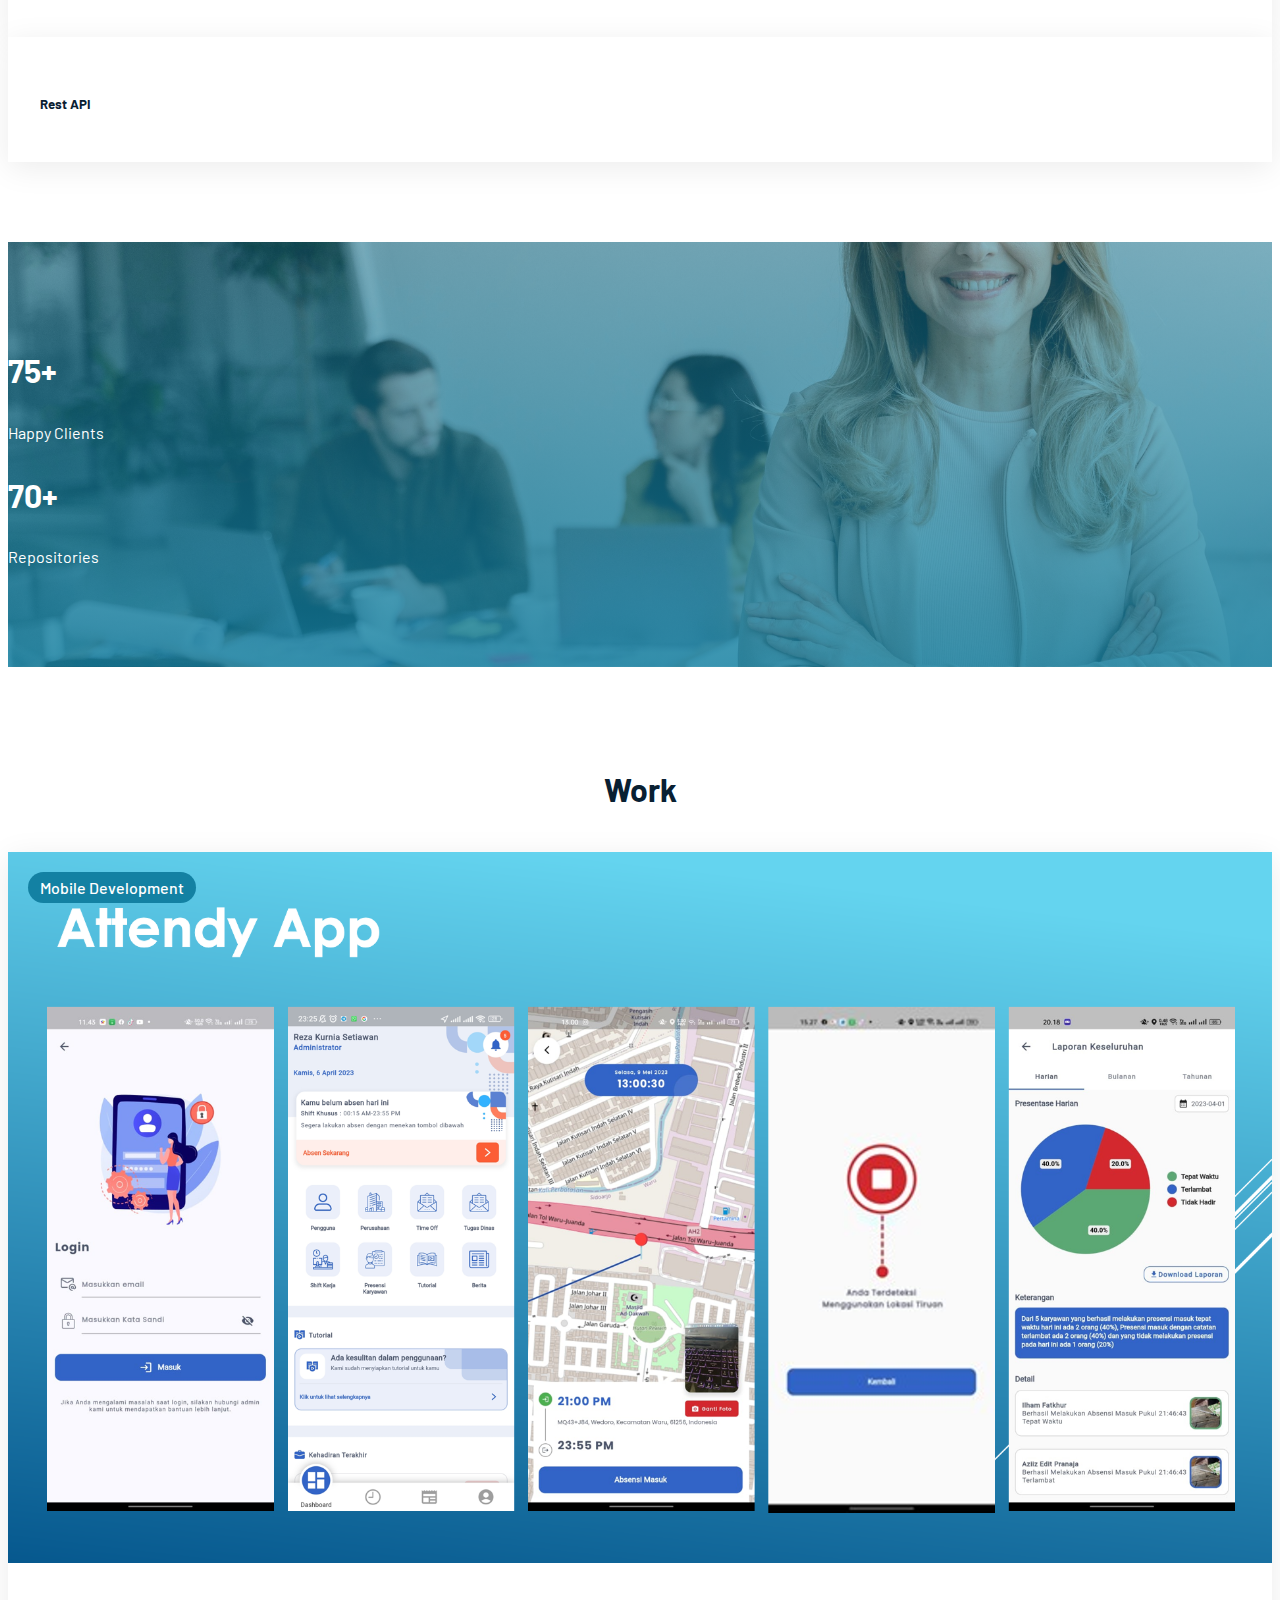
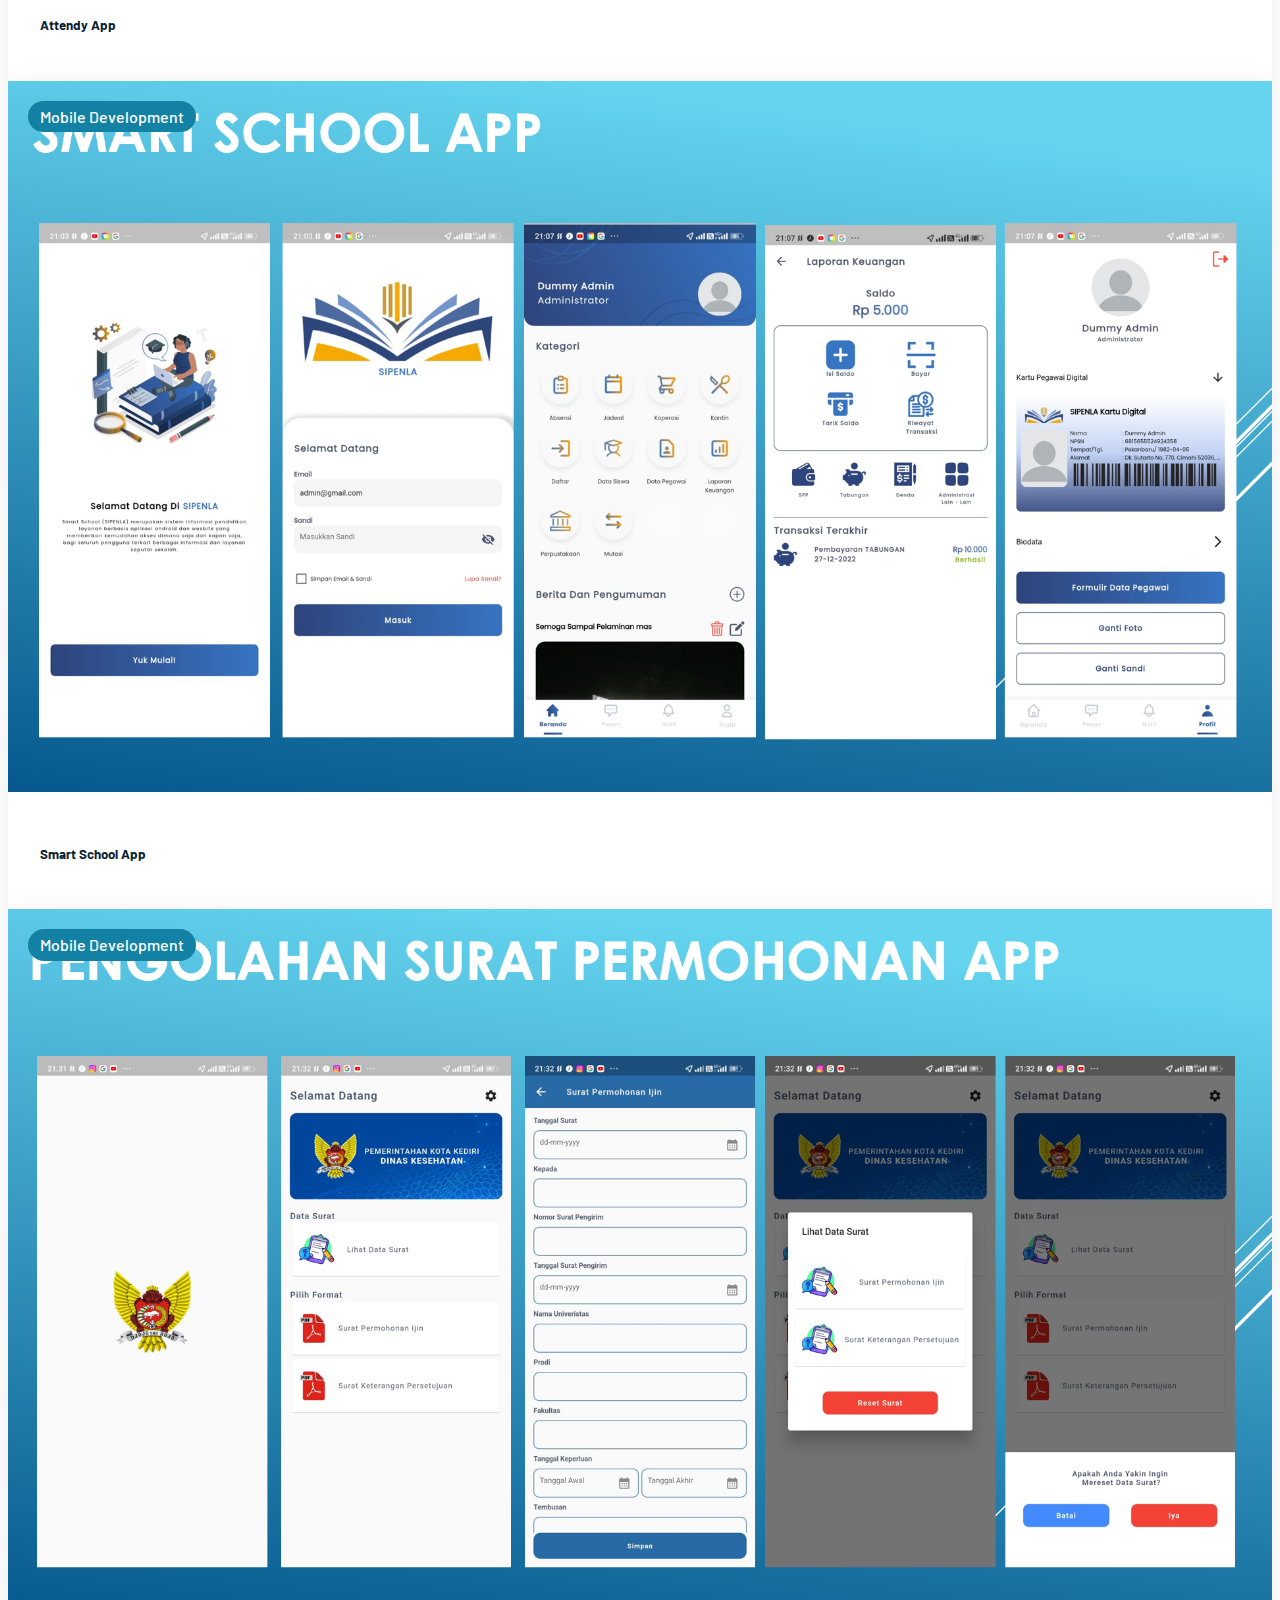
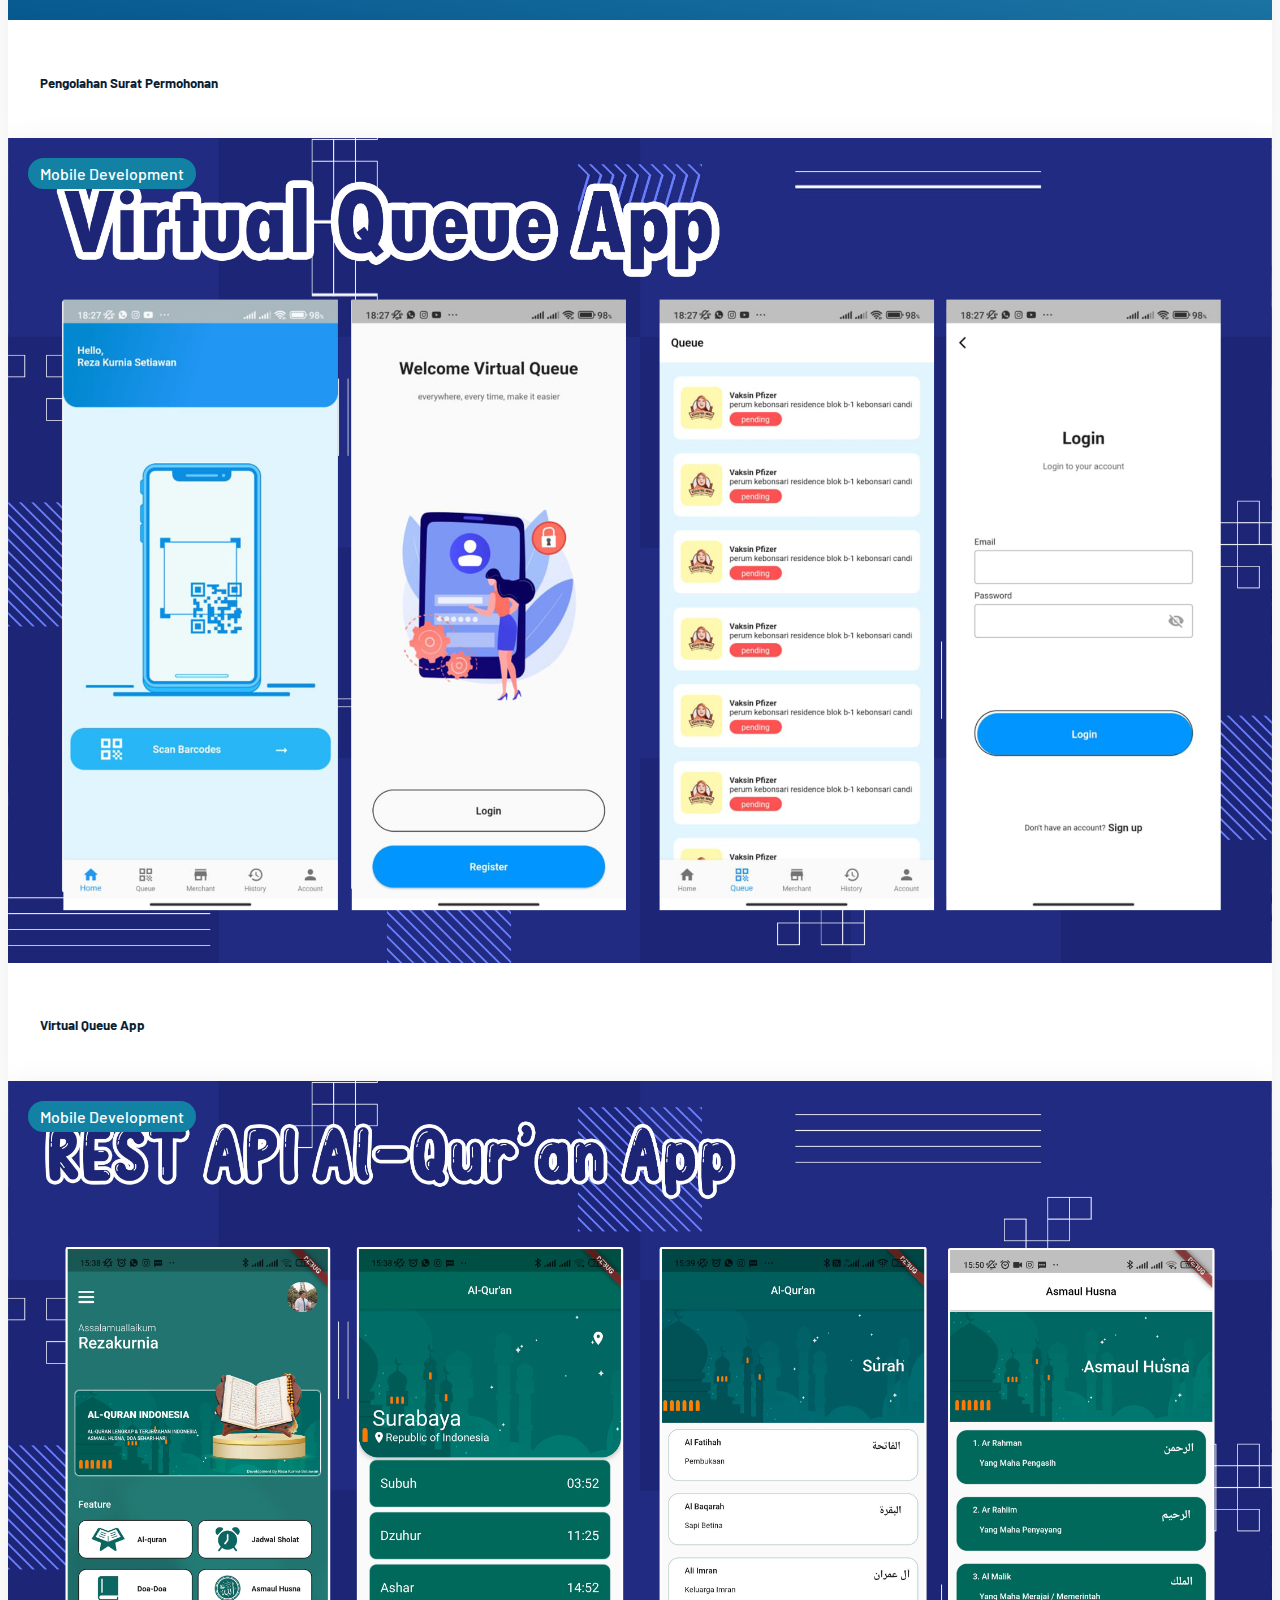
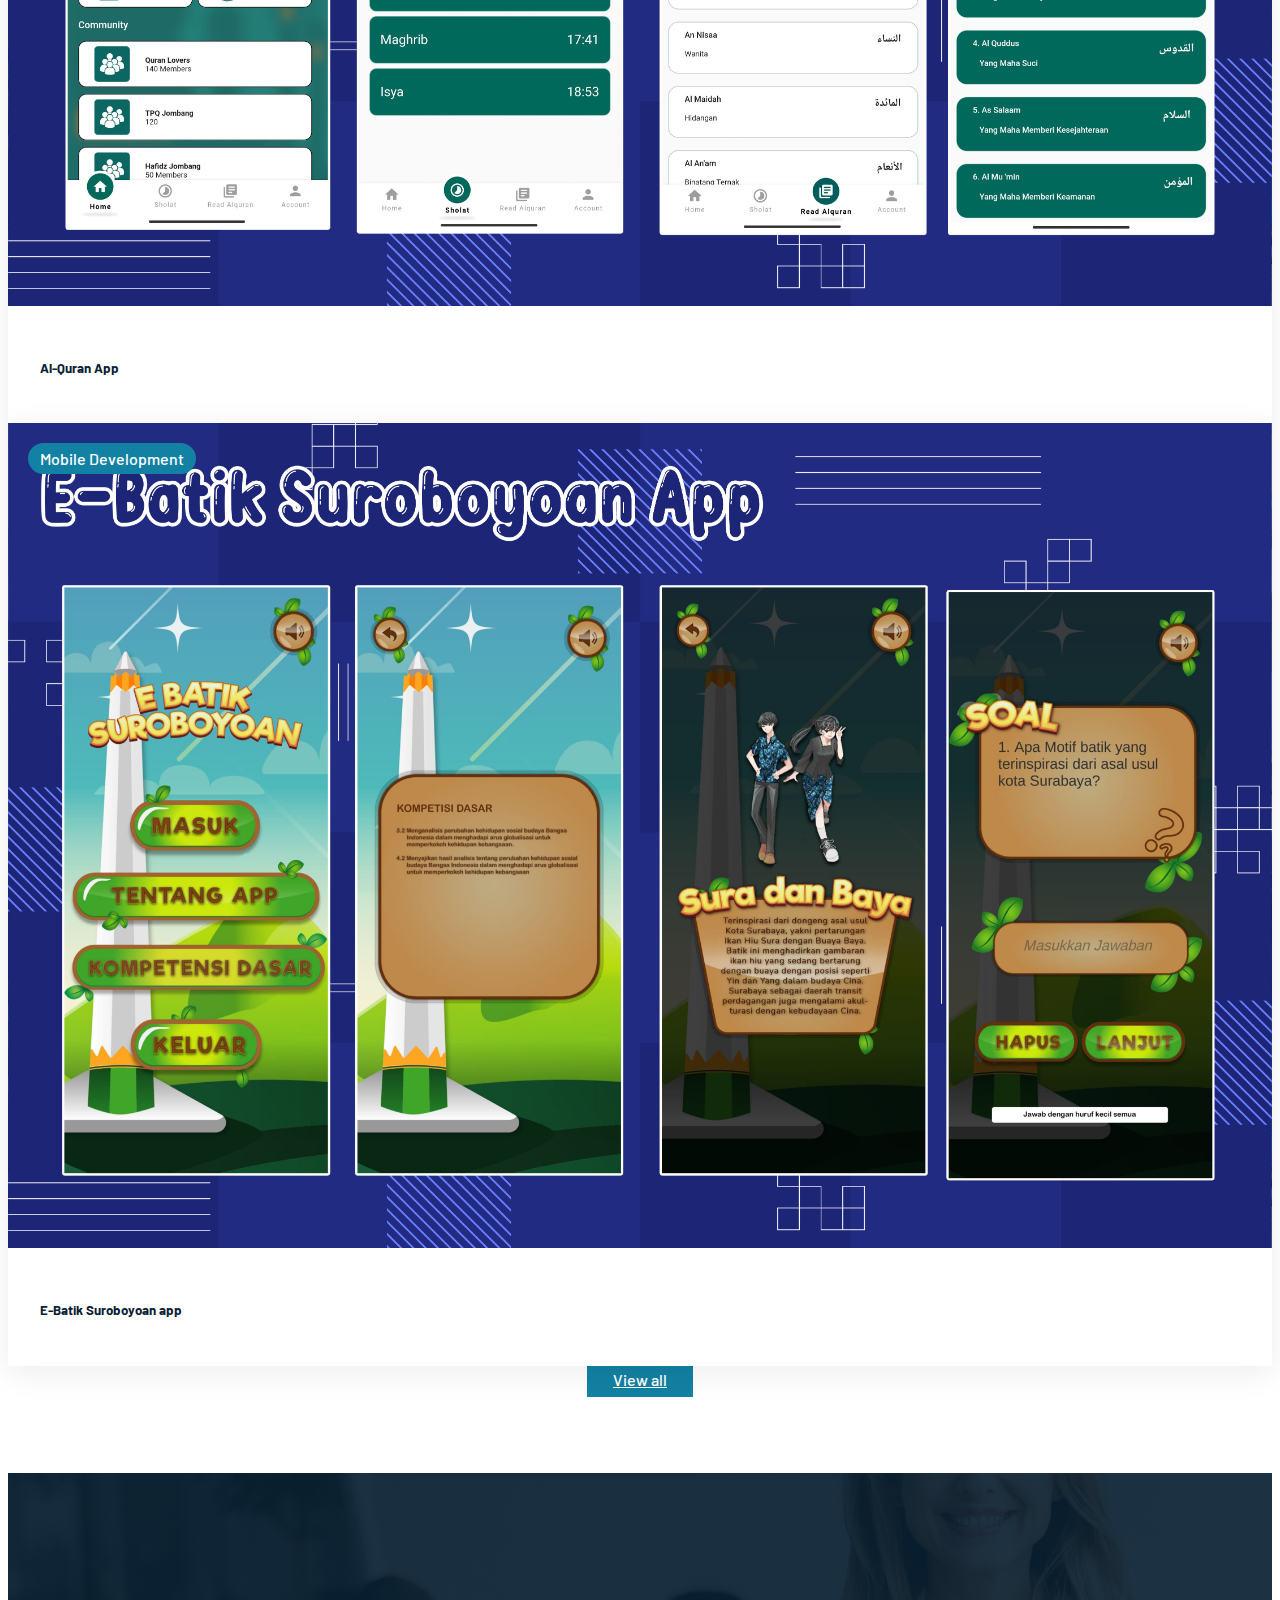
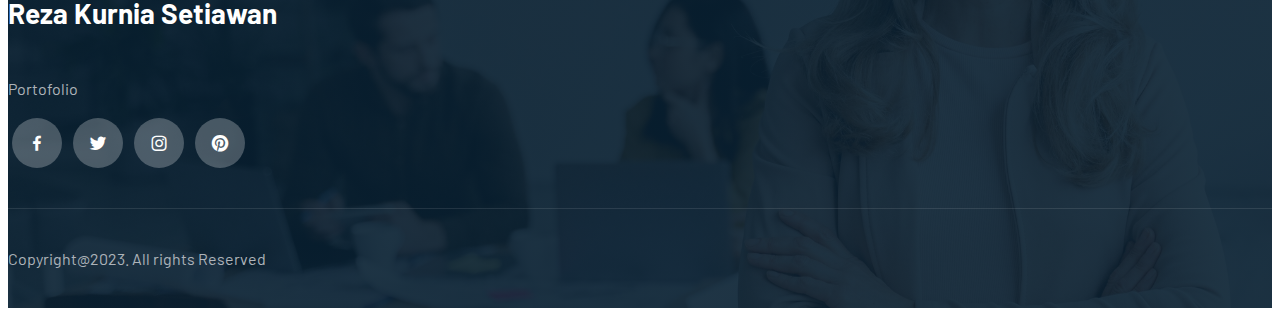
==== commit 97f5081d: "Update index.html" ====
--- a/index.html
+++ b/index.html
@@ -91,11 +91,7 @@
                 <div class="col-lg-6 col-md-8">
                     <div class="pt-lg-4 ">
                         <h3>I am Reza Kurnia Setiawan</h3>
-                        <p class="mx-auto">I born in Jombang on November 14, 2000. I am 22
-                            years old. Now I'm studying at the State University of Surabaya majoring in Manajemen
-                            Informatika. My habit is facing the computer to write several programs. I like to learn new
-                            things about the computer world. Not only computers, I am also interested in science and
-                            knowledge in this world.</p>
+                        <p class="mx-auto">I am a fresh graduate from Surabaya State University, majoring in Informatics Management. I was born in Jombang on 14 November 2000. I am currently 22 years old. My habit of spending time in front of the computer to write various programs. I like to learn new things in the computer world. Not only computers, I am also interested in science and general knowledge in this world.</p>
                     </div>
                 </div>
             </div>
@@ -165,11 +161,11 @@
         <div class="container">
             <div class="row text-center justify-content-center gy-4">
                 <div class="col-lg-2 col-sm-6">
-                    <h1 class="display-4">40+</h1>
+                    <h1 class="display-4">75+</h1>
                     <p class="mb-0">Happy Clients</p>
                 </div>
                 <div class="col-lg-2 col-sm-6">
-                    <h1 class="display-4">67+</h1>
+                    <h1 class="display-4">70+</h1>
                     <p class="mb-0">Repositories</p>
                 </div>
             </div>
@@ -300,4 +296,4 @@
         crossorigin="anonymous"></script>
 </body>
 
-</html>+</html>
